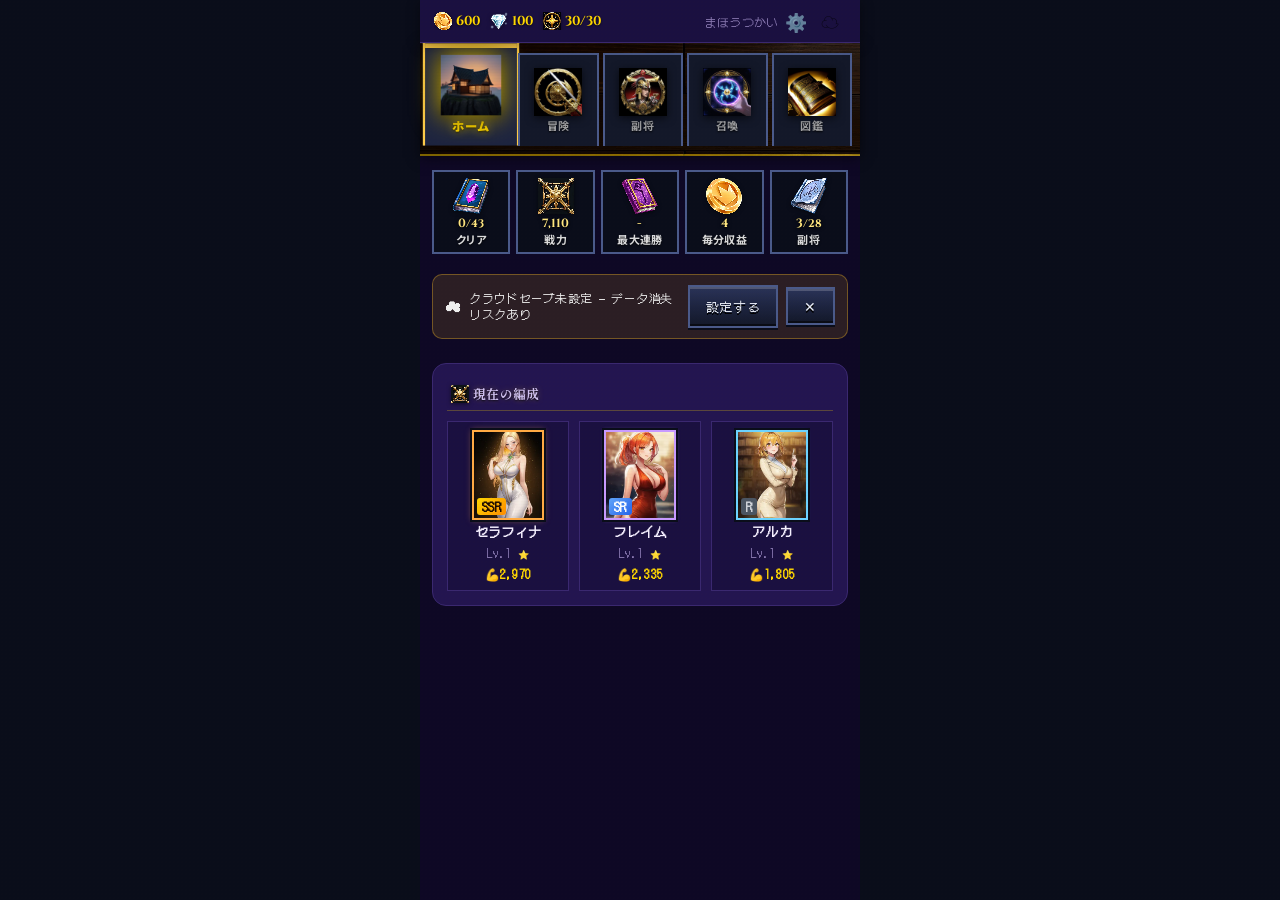
==== index.html @ b4b2a4c7 "fix(hero): 人間関係ラベルの英語表記を日本語化 + キャラ名の絵文字撤去 (v113) - relTypeLabel に childhood_friend / mysterious / pr" ====
<!DOCTYPE html>
<html lang="ja">
<head>
  <meta charset="UTF-8">
  <meta name="viewport" content="width=device-width, initial-scale=1.0">
  <title>まほうの庭 ✿ Magic Garden</title>
  <link rel="preconnect" href="https://fonts.googleapis.com">
  <link rel="preconnect" href="https://fonts.gstatic.com" crossorigin>
  <link rel="stylesheet" href="https://fonts.googleapis.com/css2?family=Cinzel+Decorative:wght@700&family=Cinzel:wght@700&family=DotGothic16&family=Klee+One:wght@600&family=Noto+Sans+JP:wght@500;700&family=Noto+Serif+JP:wght@700&family=Press+Start+2P&family=Shippori+Mincho+B1:wght@700&display=swap">
  <link rel="stylesheet" href="css/style.css?v=113">
  <link rel="stylesheet" href="css/pixel-theme.css?v=113">
  <link rel="stylesheet" href="css/pixel-sprites.css?v=113">
  <script>window.ASSET_V = '113';</script>
</head>
<body>

<!-- ═══════════════════════════════════ ローディング画面 ═══ -->
<div id="screen-loading" class="screen active">
  <div class="loading-wrap">
    <div class="loading-sprite"><img src="assets/ui-icons/idle_welcome.webp?v=80" alt="" style="width:120px;height:120px;border-radius:50%;object-fit:cover;object-position:center 25%;box-shadow:0 0 18px rgba(255,215,0,.45);border:2px solid rgba(255,215,0,.55);" onerror="this.outerHTML='<span>🌸</span>';"></div>
    <h1 class="loading-title">まほうの庭</h1>
    <p class="loading-sub">Magic Garden</p>
    <div class="loading-bar-wrap"><div class="loading-bar" id="loading-bar"></div></div>
    <p class="loading-text">読み込んでいます…</p>
  </div>
</div>

<!-- ═══════════════════════════════════ ゲーム画面 ═══════════ -->
<div id="screen-game" class="screen">

  <!-- ヘッダー -->
  <header class="game-header">
    <div class="hd-resources">
      <span class="res-coins" aria-label="コイン"><img class="ui-icon ui-icon-sm" src="assets/ui-icons/res_coin.webp?v=113" alt="" aria-hidden="true"> <span id="coins">0</span></span>
      <span class="res-crystals" aria-label="ジェム"><img class="ui-icon ui-icon-sm" src="assets/ui-icons/res_gem.webp?v=113" alt="" aria-hidden="true"> <span id="crystals">0</span></span>
      <span class="res-stamina" id="stamina-display" aria-label="スタミナ"><img class="ui-icon ui-icon-sm" src="assets/ui-icons/res_stamina.webp?v=113" alt="" aria-hidden="true"> 30/30</span>
      <span id="stamina-timer" class="stamina-timer hidden"></span>
    </div>
    <div class="hd-player">
      <span id="player-name">まほうつかい</span>
    </div>
    <div class="hd-icons">
      <button id="btn-settings" class="btn-icon" title="設定" aria-label="設定を開く">⚙️</button>
      <button id="btn-cloud-settings" class="btn-cloud-icon" title="クラウド設定" aria-label="クラウド設定">☁️</button>
    </div>
  </header>

  <!-- 設定モーダル -->
  <div id="settings-modal" class="overlay hidden" role="dialog" aria-modal="true" aria-labelledby="settings-heading">
    <div class="settings-panel">
      <h2 id="settings-heading" class="settings-title">⚙ 設定</h2>
      <div class="settings-row">
        <label class="settings-label">プレイヤー名</label>
        <button id="btn-edit-name" class="settings-edit-btn" aria-label="名前を変更">
          <span id="settings-player-name">まほうつかい</span> ✏️
        </button>
      </div>
      <div class="settings-row">
        <label class="settings-label">🔊 BGM</label>
        <button id="btn-bgm" class="settings-toggle" data-on="true" aria-label="BGM切替">ON</button>
      </div>
      <div class="settings-row">
        <label class="settings-label">スキャンライン (CRT効果)</label>
        <button id="opt-scanline" class="settings-toggle" data-on="true">ON</button>
      </div>
      <div class="settings-row">
        <label class="settings-label">バトル開始演出 (VS画面)</label>
        <button id="opt-vs-intro" class="settings-toggle" data-on="true">ON</button>
      </div>
      <div class="settings-row">
        <label class="settings-label">勝利時の紙吹雪</label>
        <button id="opt-confetti" class="settings-toggle" data-on="true">ON</button>
      </div>
      <div class="settings-row">
        <label class="settings-label">勝利後ボタンのフォーカス強調</label>
        <button id="opt-autofocus-next" class="settings-toggle" data-on="true">ON</button>
      </div>
      <div class="settings-row">
        <label class="settings-label">自動連戦 (勝利時に同ステージを再戦)</label>
        <button id="opt-auto-replay" class="settings-toggle" data-on="false">OFF</button>
      </div>
      <div class="settings-row">
        <label class="settings-label">演出を抑える (アクセシビリティ)</label>
        <button id="opt-reduced-motion" class="settings-toggle" data-on="false">OFF</button>
      </div>
      <div class="settings-actions">
        <button id="settings-close" class="btn btn-primary">閉じる</button>
      </div>
    </div>
  </div>

  <!-- タブナビ（PNG アイコン版・木目テクスチャ背景） -->
  <nav class="tab-nav tab-nav-png">
    <button class="tab-btn active" data-tab="home" aria-label="ホーム">
      <img class="tab-icon" src="assets/nav-icons/home.webp?v=113" alt="" aria-hidden="true">
      <span class="tab-label" aria-hidden="true">ホーム</span>
    </button>
    <button class="tab-btn" data-tab="adventure" aria-label="冒険">
      <img class="tab-icon" src="assets/nav-icons/adventure.webp?v=113" alt="" aria-hidden="true">
      <span class="tab-label" aria-hidden="true">冒険</span>
    </button>
    <button class="tab-btn" data-tab="generals" aria-label="副将">
      <img class="tab-icon" src="assets/nav-icons/generals.webp?v=113" alt="" aria-hidden="true">
      <span class="tab-label" aria-hidden="true">副将</span>
    </button>
    <button class="tab-btn" data-tab="gacha" aria-label="召喚">
      <img class="tab-icon" src="assets/nav-icons/gacha.webp?v=113" alt="" aria-hidden="true">
      <span class="tab-label" aria-hidden="true">召喚</span>
    </button>
    <button class="tab-btn" data-tab="zukan" aria-label="図鑑">
      <img class="tab-icon" src="assets/nav-icons/codex.webp?v=113" alt="" aria-hidden="true">
      <span class="tab-label" aria-hidden="true">図鑑</span>
    </button>
  </nav>

  <!-- タブコンテンツ -->
  <main class="tab-content">

    <!-- ══════════════ ホームタブ ══════════════ -->
    <div id="tab-home" class="tab-panel active">

      <!-- 放置報酬ポップアップ -->
      <div id="idle-reward" class="overlay hidden" role="dialog" aria-modal="true" aria-labelledby="idle-reward-heading">
        <div class="popup-card">
          <img class="popup-hero-img" src="assets/ui-icons/idle_welcome.webp?v=79" alt="おかえり" onerror="this.outerHTML='<span class=&quot;popup-icon&quot;>🌸</span>'">
          <h3 id="idle-reward-heading" class="popup-title">おかえり！</h3>
          <p id="idle-reward-text" class="popup-text">コインを集めておいたよ！</p>
          <button id="collect-btn" class="btn btn-primary">受け取る ✓</button>
        </div>
      </div>

      <!-- ダッシュボード -->
      <div id="home-dashboard" class="home-dashboard"></div>

      <!-- クラウドセーブ未設定バナー -->
      <div id="cloud-save-banner" class="cloud-save-banner hidden">
        <span class="banner-icon">☁️</span>
        <span class="banner-text">クラウドセーブ未設定 — データ消失リスクあり</span>
        <button id="cloud-banner-setup" class="btn-banner-setup">設定する</button>
        <button id="cloud-banner-dismiss" class="btn-banner-close">✕</button>
      </div>

      <!-- 現在の編成 -->
      <section class="home-section">
        <h3 class="section-label"><img class="ui-icon ui-icon-sm" src="assets/ui-icons/equip_weapon.webp?v=113" alt="" aria-hidden="true"> 現在の編成</h3>
        <div id="formation-display" class="formation-display"></div>
      </section>

      <div id="save-confirm" class="toast hidden">✓ 保存しました！</div>

    </div><!-- /tab-home -->

    <!-- ══════════════ 冒険タブ ══════════════ -->
    <div id="tab-adventure" class="tab-panel">

      <!-- バトル開始VS演出 -->
      <div id="battle-intro" class="battle-intro hidden">
        <div class="intro-flash"></div>
        <div class="intro-rays"></div>
        <div class="intro-team intro-team-left"></div>
        <div class="intro-vs">
          <div class="intro-vs-text">VS</div>
          <div class="intro-vs-sub"></div>
        </div>
        <div class="intro-team intro-team-right"></div>
        <div class="intro-warn hidden"><span class="intro-warn-icon">⚠️</span><span class="intro-warn-text">強敵出現！</span></div>
      </div>

      <!-- バトル結果オーバーレイ -->
      <div id="battle-result" class="overlay hidden" role="dialog" aria-modal="true" aria-labelledby="result-banner">
        <div id="confetti-container" class="confetti-container"></div>
        <div class="victory-rays"></div>
        <div class="defeat-vignette"></div>
        <div class="result-panel">
          <div id="result-banner" class="result-banner">勝利！</div>
          <div id="result-stats"  class="result-stats"></div>
          <div id="result-loot"   class="result-loot"></div>
          <div id="result-log"    class="result-log"></div>
          <button id="result-log-toggle" class="btn-log-toggle hidden">📜 全ログを見る ▼</button>
          <div class="result-btns">
            <button id="result-retry" class="btn btn-retry hidden"><span class="picon picon-play"></span> 再挑戦</button>
            <button id="result-next" class="btn btn-next hidden"><span class="picon picon-play"></span> 次のステージ</button>
            <button id="result-close" class="btn btn-primary">閉じる</button>
          </div>
          <!-- 自動連戦中バー (autoReplay=ON 時のみ表示) -->
          <div id="auto-replay-bar" class="auto-replay-bar hidden">
            <span id="auto-replay-counter" class="ar-counter"></span>
            <button id="auto-replay-stop-btn" class="btn-ar-stop">⏹ 停止</button>
          </div>
        </div>
      </div>

      <!-- 章タブ -->
      <div class="chapter-tabs">
        <button class="chapter-tab active" data-chapter="0">一章</button>
        <button class="chapter-tab"        data-chapter="1">二章</button>
        <button class="chapter-tab"        data-chapter="2">三章</button>
        <button class="chapter-tab"        data-chapter="3">四章</button>
        <button class="chapter-tab"        data-chapter="4">五章</button>
        <button class="chapter-tab chapter-tab--final"  data-chapter="5">六章</button>
        <button class="chapter-tab chapter-tab--daily"  data-boss="true">日課</button>
        <button class="chapter-tab chapter-tab--quest"  data-quest="true">クエスト</button>
        <button class="chapter-tab chapter-tab--tower hidden"  id="tower-tab-btn" data-tower="true">無限塔</button>
      </div>

      <!-- ステージリスト -->
      <div id="stage-list" class="stage-list"></div>

      <!-- 日課ボスセクション -->
      <div id="daily-boss-section" class="daily-boss-section hidden">
        <div class="boss-attempts-bar">
          <span id="boss-attempts-text">挑戦回数: 3回残り</span>
        </div>
        <div id="boss-cards" class="boss-cards"></div>
      </div>

      <!-- 無限塔セクション -->
      <div id="tower-section" class="tower-section hidden"></div>

      <!-- クエストセクション (v104: ホームから移動) -->
      <div id="quest-section" class="quest-section hidden">
        <section class="home-section">
          <h3 class="section-label">🏅 実績 <span id="achievement-progress"></span></h3>
          <div id="achievement-panel" class="achievement-panel"></div>
        </section>

        <section class="home-section">
          <h3 class="section-label">📋 今日の任務 <span id="daily-badge" class="daily-badge"></span></h3>
          <div id="daily-tasks" class="daily-tasks-list"></div>
        </section>

        <section class="home-section">
          <h3 class="section-label">📅 週間ミッション <span id="weekly-reset-label" class="weekly-reset-label"></span></h3>
          <div id="weekly-tasks" class="daily-tasks-list"></div>
        </section>
      </div>

    </div><!-- /tab-adventure -->

    <!-- ══════════════ 副将タブ ══════════════ -->
    <div id="tab-generals" class="tab-panel">

      <!-- 編成スロット -->
      <section class="home-section">
        <h3 class="section-label"><img class="ui-icon ui-icon-sm" src="assets/ui-icons/equip_weapon.webp?v=79" alt="⚔️"> 編成（最大3体）</h3>
        <div id="formation-editor" class="formation-editor"></div>
      </section>

      <!-- 所持副将 -->
      <section class="home-section">
        <h3 class="section-label">👥 所持副将 <span id="generals-count"></span></h3>
        <div class="generals-filter-bar" id="generals-filter-bar">
          <input id="generals-search" class="generals-search" type="search" placeholder="🔍 名前で検索">
          <div class="filter-row" id="rarity-filter-row">
            <button class="rarity-filter-btn active" data-rarity="all">全部</button>
            <button class="rarity-filter-btn" data-rarity="LR"  style="color:var(--lr)">LR</button>
            <button class="rarity-filter-btn" data-rarity="MR"  style="color:var(--mr)">MR</button>
            <button class="rarity-filter-btn" data-rarity="UR"  style="color:var(--ur)">UR</button>
            <button class="rarity-filter-btn" data-rarity="SSR" style="color:var(--ssr)">SSR</button>
            <button class="rarity-filter-btn" data-rarity="SR"  style="color:var(--sr)">SR</button>
            <button class="rarity-filter-btn" data-rarity="R">R</button>
          </div>
          <div class="filter-row" id="elem-filter-row"><!-- 属性フィルターをJSで動的生成 --></div>
          <div class="filter-row">
            <label class="filter-label">並び替え:</label>
            <select id="generals-sort" class="generals-sort-sel">
              <option value="rarity">レア度順</option>
              <option value="level">レベル高順</option>
              <option value="power">戦力高順</option>
              <option value="atk">攻撃力高順</option>
              <option value="spd">速度高順</option>
            </select>
          </div>
          <div class="filter-row">
            <button id="bulk-awaken-btn" class="bulk-awaken-btn">✨ 一括覚醒</button>
          </div>
        </div>
        <div id="generals-grid" class="generals-grid"></div>
      </section>

    </div><!-- /tab-generals -->

    <!-- ══════════════ ガチャタブ ══════════════ -->
    <div id="tab-gacha" class="tab-panel">

      <!-- バナー -->
      <div class="gacha-banner">
        <div class="banner-title">
          <img class="ui-icon ui-icon-md" src="assets/ui-icons/summon_banner_star.webp?v=80" alt="">
          副将召喚
          <img class="ui-icon ui-icon-md" src="assets/ui-icons/summon_banner_star.webp?v=80" alt="">
        </div>
        <div class="banner-rates">
          <span class="rate-ssr" style="color:var(--lr)">LR 0.6%</span>
          <span class="rate-ssr" style="color:var(--mr)">MR 1.1%</span>
          <span class="rate-ssr" style="color:var(--ur)">UR 1.7%</span>
          <span class="rate-ssr">SSR 14.6%</span>
          <span class="rate-sr">SR  31.5%</span>
          <span class="rate-r">R   50.5%</span>
        </div>
        <div class="gacha-btns">
          <button id="draw-1-btn" class="btn btn-draw1">
            1回召喚<br><small><span class="picon picon-gem"></span> 30</small>
          </button>
          <button id="draw-10-btn" class="btn btn-draw10">
            10回召喚<br><small><span class="picon picon-gem"></span> 280</small>
          </button>
        </div>
        <!-- 天井ゲージ -->
        <div class="pity-gauge">
          <div class="pity-gauge-header">
            <span class="pity-label"><span class="picon picon-target"></span> 天井ゲージ</span>
            <span id="pity-count" class="pity-count-num">残り90回</span>
          </div>
          <div class="pity-bar-wrap">
            <div id="pity-bar" class="pity-bar" style="width:0%"></div>
          </div>
          <div class="pity-footer">
            <span class="pity-hint">90回でUR以上確定</span>
            <span id="pity-drawn" class="pity-drawn">0回消化</span>
          </div>
        </div>
      </div>

      <!-- 装備倉庫 -->
      <section class="home-section">
        <h3 class="section-label">🎒 装備倉庫</h3>
        <div class="equip-filter-bar" id="equip-filter-bar">
          <button class="equip-filter-btn active" data-type="all">全部</button>
          <button class="equip-filter-btn" data-type="weapon"><img class="ui-icon ui-icon-sm" src="assets/ui-icons/equip_weapon.webp?v=79" alt="⚔️">武器</button>
          <button class="equip-filter-btn" data-type="armor"><img class="ui-icon ui-icon-sm" src="assets/ui-icons/equip_armor.webp?v=79" alt="🛡️">防具</button>
          <button class="equip-filter-btn" data-type="accessory"><img class="ui-icon ui-icon-sm" src="assets/ui-icons/equip_accessory.webp?v=79" alt="💍">装飾</button>
          <select id="equip-sort-sel" class="equip-sort-sel">
            <option value="rarity">レア度順</option>
            <option value="enhance">強化順</option>
            <option value="new">新着順</option>
          </select>
        </div>
        <div id="equip-inventory" class="equip-list"></div>
      </section>

      <!-- ショップ -->
      <section class="home-section">
        <div class="shop-header-row">
          <h3 class="section-label">🛒 装備ショップ</h3>
          <button id="shop-refresh-btn" class="btn-shop-refresh" title="ショップを更新">
            🔄 <span id="shop-refresh-label">無料更新</span>
          </button>
        </div>
        <!-- スタミナポーション（特別販売） -->
        <div id="shop-special" class="shop-special">
          <div class="shop-special-item">
            <span class="shop-special-icon"><img class="ui-icon ui-icon-md" src="assets/ui-icons/res_stamina.webp?v=79" alt="⚡"></span>
            <div class="shop-special-info">
              <div class="shop-special-name">スタミナポーション</div>
              <div class="shop-special-desc">スタミナ+10回復</div>
            </div>
            <button id="buy-stamina-btn" class="btn-shop-buy-special"><img class="ui-icon ui-icon-sm" src="assets/ui-icons/res_coin.webp?v=79" alt="🪙"> 1,000</button>
          </div>
        </div>
        <div id="shop-list" class="shop-list"></div>
      </section>

      <!-- 素材インベントリ -->
      <section class="home-section">
        <h3 class="section-label">🧪 所持素材</h3>
        <div id="materials-list" class="materials-list"></div>
      </section>

    </div><!-- /tab-gacha -->

    <!-- ══════════════ 図鑑タブ ══════════════ -->
    <div id="tab-zukan" class="tab-panel">

      <!-- キャラ図鑑 -->
      <section class="home-section">
        <h3 class="section-label">👥 副将図鑑 <span id="zukan-count"></span></h3>
        <div id="zukan-generals" class="zukan-generals"></div>
      </section>

      <!-- ステージ進捗 -->
      <section class="home-section">
        <h3 class="section-label">🗺️ 冒険進捗</h3>
        <div id="zukan-stages" class="zukan-stages"></div>
      </section>

      <!-- 装備図鑑 -->
      <section class="home-section">
        <h3 class="section-label"><img class="ui-icon ui-icon-sm" src="assets/ui-icons/equip_weapon.webp?v=79" alt="⚔️"> 装備図鑑</h3>
        <div id="zukan-equips" class="zukan-equips"></div>
      </section>

    </div><!-- /tab-zukan -->

  </main>
</div><!-- /screen-game -->

<!-- ═══ クラウドセーブモーダル ═══ -->
<div id="cloud-modal" class="overlay hidden" role="dialog" aria-modal="true" aria-label="クラウドセーブ設定">
  <div class="popup-card cloud-modal-card">

    <!-- ════ 状態A: 未接続（初回） ════ -->
    <div id="cs-setup" class="cs-panel">
      <div class="cs-hero">
        <div class="cs-hero-icon">☁️</div>
        <div class="cs-hero-title">クラウドセーブ</div>
        <div class="cs-hero-sub">データを自動保存してスマホを変えても安心！</div>
      </div>
      <button id="cs-autostart-btn" class="btn btn-primary cs-big-btn">
        ✨ ワンタップで自動セーブを始める
      </button>
      <p class="cs-note">※ 設定不要。ボタン1つで完了します。</p>

      <!-- 上級者向け（折りたたみ） -->
      <div class="cs-advanced-wrap">
        <button id="cs-advanced-toggle" class="cs-alt-link">▸ 自分のFirebase/GASを使う（上級者向け）</button>
        <div id="cs-advanced-form" class="hidden" style="margin-top:10px">
          <p class="cs-adv-note">Firebase設定コード（JSON）を貼り付け</p>
          <textarea id="firebase-config-json" class="cloud-input cloud-textarea"
                    placeholder='{"apiKey":"AIza...","databaseURL":"https://xxx.firebaseio.com","projectId":"xxx"}'
                    rows="3"></textarea>
          <button id="firebase-config-apply" class="btn btn-outline" style="margin-top:8px;width:100%">🔥 Firebase で接続</button>
          <div style="margin-top:10px">
            <label class="cloud-label">または GAS エンドポイント URL</label>
            <input id="cloud-endpoint" class="cloud-input" type="url"
                   placeholder="https://script.google.com/macros/s/.../exec">
            <label class="cloud-label" style="margin-top:6px">プレイヤーID</label>
            <input id="cloud-playerid" class="cloud-input" type="text" placeholder="player1" maxlength="32">
            <button id="cloud-save-btn" class="btn btn-outline" style="margin-top:8px;width:100%">⚙️ GAS設定を保存</button>
          </div>
        </div>
      </div>
    </div>

    <!-- ════ 状態B: 自動セーブ接続済み ════ -->
    <div id="cs-connected" class="cs-panel hidden">
      <div class="cs-status-badge cs-status-ok">✅ 自動セーブ有効</div>

      <div class="cs-code-box">
        <div class="cs-code-label">📋 引き継ぎコード（メモしておくと別端末でも復元できます）</div>
        <div class="cs-code-display" id="cs-player-code">----</div>
        <button id="cs-copy-code" class="btn-copy-code">コピー 📋</button>
      </div>

      <!-- 現在の設定からプル（コード入力不要） -->
      <button id="cloud-pull-btn" class="btn btn-outline" style="width:100%;margin-bottom:8px">
        ☁️ クラウドから今すぐ読込
      </button>

      <div class="cs-restore-wrap">
        <button id="cs-restore-toggle" class="cs-alt-link">▸ 別の端末のデータを読み込む</button>
        <div id="cs-restore-form" class="hidden" style="margin-top:8px">
          <input id="cs-restore-input" class="cloud-input" type="text"
                 placeholder="引き継ぎコードを入力（例: abc123de）" maxlength="48">
          <button id="cs-restore-btn" class="btn btn-outline" style="margin-top:8px;width:100%">
            📥 このコードで読み込む
          </button>
        </div>
      </div>
    </div>

    <!-- 共通ステータス -->
    <div id="cloud-status" class="cloud-status"></div>

    <button id="cloud-close-btn" class="btn btn-secondary cs-close-btn">閉じる</button>
  </div>
</div>

<!-- ══ 全タブ共通オーバーレイ群 (iOS overflow バグ回避のため tab-content の外に配置) ══ -->

<!-- 副将詳細オーバーレイ -->
<div id="general-detail" class="detail-overlay hidden" role="dialog" aria-modal="true" aria-label="副将詳細">
  <div class="detail-panel">
    <button id="detail-back-home" class="detail-back-home" title="ホームに戻る" aria-label="ホームに戻る">
      <span class="picon picon-home"></span> ホーム
    </button>
    <button id="detail-close" class="detail-close" aria-label="閉じる">✕</button>
    <div id="detail-body" class="detail-body"></div>
  </div>
</div>

<!-- キャライラスト全画面表示 (Lightbox) -->
<div id="char-lightbox" class="char-lightbox hidden" role="dialog" aria-modal="true" aria-label="キャラクターイラスト拡大表示">
  <button id="char-lightbox-close" class="char-lightbox-close" title="閉じる" aria-label="閉じる">✕</button>
  <img id="char-lightbox-img" class="char-lightbox-img" alt="">
  <div id="char-lightbox-name" class="char-lightbox-name"></div>
</div>

<!-- ガチャ結果オーバーレイ -->
<div id="gacha-result" class="overlay hidden" role="dialog" aria-modal="true" aria-labelledby="gacha-result-heading">
  <div class="gacha-result-panel">
    <h3 id="gacha-result-heading" class="gacha-result-title">✨ 召喚結果！</h3>
    <div id="gacha-result-cards" class="gacha-result-grid"></div>
    <button id="gacha-result-close" class="btn btn-primary">閉じる</button>
  </div>
</div>

<!-- 装備ピッカーオーバーレイ（全タブ共通） -->
<div id="equip-picker" class="detail-overlay hidden" role="dialog" aria-modal="true" aria-labelledby="equip-picker-title">
  <div class="detail-panel equip-picker-panel">
    <button id="equip-picker-close" class="detail-close" aria-label="閉じる">✕</button>
    <h3 id="equip-picker-title" class="equip-picker-title">装備を選ぶ</h3>
    <div id="equip-picker-list" class="equip-picker-list"></div>
  </div>
</div>

<!-- JS 読み込み順序は依存関係を考慮 -->
<script src="js/generals_data.js?v=67"></script>
<script src="js/stages_data.js?v=66"></script>
<script src="js/battle_engine.js?v=113"></script>
<script src="js/bgm.js?v=113"></script>
<script src="js/firebase_auth.js?v=113"></script>
<script src="js/storage.js?v=113"></script>
<script src="js/idle.js?v=113"></script>
<script src="js/image_loader.js?v=113"></script>
<script src="js/game.js?v=113"></script>
<script src="js/main.js?v=113"></script>
<script>
  // Service Worker 登録（v94 〜）
  if ('serviceWorker' in navigator) {
    window.addEventListener('load', () => {
      navigator.serviceWorker.register('./sw.js').catch(() => {});
    });
  }
</script>

</body>
</html>
---- css/style.css ----
/* =========================================================================
   まほうの庭 ✿ Magic Garden — style.css  v0.2
   テーマ: ナイトファンタジー × かわいい
   ========================================================================= */

/* ─── リセット・変数 ─────────────────────────────────────────────────────── */

*, *::before, *::after { box-sizing: border-box; margin: 0; padding: 0; }

:root {
  /* ベース */
  --bg:          #0e0825;
  --surface:     #1a1040;
  --card:        #231550;
  --card-hover:  #2d1d65;
  --border:      #3a2870;
  --border-lt:   #4e3a8a;

  /* テキスト (読みやすさ改善: コントラスト引き上げ) */
  --text:        #f5f0ff;
  --text-mid:    #cfc0f0;
  --text-dim:    #8878b0;

  /* アクセント */
  --primary:     #a78bfa;
  --primary-dk:  #7c3aed;
  --primary-lt:  #2d1b5e;

  --gold:        #ffd700;
  --gold-dim:    #c8a000;
  --green:       #34d399;
  --red:         #f87171;
  --blue:        #60a5fa;
  --cyan:        #22d3ee;

  /* レアリティ */
  --lr:  #ff00cc;
  --mr:  #cc00ff;
  --ur:  #ff6600;
  --ssr: #ffd700;
  --sr:  #60a5fa;
  --r:   #6b7280;

  /* レイアウト */
  --radius:    14px;
  --radius-sm:  8px;
  --radius-xs:  5px;
  --shadow:    0 4px 20px rgba(0,0,0,0.5);
  --shadow-lg: 0 8px 40px rgba(0,0,0,0.7);
  --max-w:     440px;
}

.hidden { display: none !important; }

/* ━━━ プレミアムタイポグラフィ（v81） ━━━━━━━━━━━━━━━━━━━━━━━━━━━━━━━ */
:root {
  /* 本文用：エレガント明朝（読みやすく高級感） */
  --font-body: 'Shippori Mincho B1', 'Noto Serif JP', 'Hiragino Mincho ProN',
               'Yu Mincho', '游明朝', serif;
  /* タイトル用：装飾的な英語+日本語ミックス */
  --font-title: 'Cinzel Decorative', 'Shippori Mincho B1', 'Noto Serif JP',
                'Hiragino Mincho ProN', serif;
  /* 数値用：表組み等幅・タビュラー */
  --font-num: 'Cinzel', 'Shippori Mincho B1', 'Noto Serif JP', serif;
  /* UI用：クリーンサンセリフ（メニュー・ボタン） */
  --font-ui: 'Noto Sans JP', 'Hiragino Sans', 'Yu Gothic', sans-serif;
  /* 手書き調（フレーバー・引用） */
  --font-flavor: 'Klee One', 'Shippori Mincho B1', 'Noto Serif JP', serif;
}

html, body {
  /* v103: 横スクロール抑止（モバイルで内容がはみ出るのを防ぐ） */
  overflow-x: hidden;
  max-width: 100vw;
}
body {
  font-family: var(--font-body);
  font-weight: 500;
  background: var(--bg);
  color: var(--text);
  min-height: 100vh;
  display: flex;
  justify-content: center;
  -webkit-tap-highlight-color: transparent;
  overscroll-behavior: none;
  letter-spacing: .02em;
  font-feature-settings: "palt" 1;  /* プロポーショナル（日本語空き調整） */
}

/* タイトル類は装飾的フォント */
h1, h2, .loading-title, .popup-title, .banner-title, .gacha-result-title,
.section-label, .detail-name, .hero-name {
  font-family: var(--font-title);
  font-weight: 700;
  letter-spacing: .03em;
}

/* 数値（コイン・戦力・Lv等）は等幅で揃える */
.dash-val, .res-coins, .res-crystals, .res-stamina, .qs-val, .hpb-value,
.hero-lv strong, .stat-bar-val, .card-power, .card-lv, .equip-stats,
.shop-price, .ach-progress {
  font-family: var(--font-num);
  font-weight: 700;
  font-variant-numeric: tabular-nums;
  letter-spacing: 0;
}

/* ボタン・タブはクリーンUI */
button, .btn, .tab-label, .tab-btn {
  font-family: var(--font-ui);
  font-weight: 700;
}

/* キャラ説明・lore はフレーバー */
.detail-desc, .hero-desc, .lore-text, .lore-quote, .hero-title-tag {
  font-family: var(--font-flavor);
  font-weight: 600;
  line-height: 1.7;
}

/* ━━━ 10億ドルゲーム風 プレミアム表現 ━━━━━━━━━━━━━━━━━━━━━━━━━━━━━ */

/* タイトルクラス：ゴールドグラデ + 強グロー + 大きめ */
.loading-title {
  font-size: 36px;
  background: linear-gradient(180deg, #fff7c0 0%, #ffd700 50%, #d4a017 100%);
  -webkit-background-clip: text;
  background-clip: text;
  -webkit-text-fill-color: transparent;
  filter: drop-shadow(0 2px 4px rgba(0,0,0,.7))
          drop-shadow(0 0 14px rgba(255,215,0,.5));
  letter-spacing: .08em;
  margin-bottom: 4px;
}
.loading-sub {
  font-family: var(--font-title);
  font-size: 14px;
  color: rgba(255,215,0,.8);
  letter-spacing: .25em;
  text-transform: uppercase;
}

/* セクションラベル：金縁 + 装飾 */
.section-label {
  position: relative;
  font-size: 17px;
  color: #ffe5a0;
  text-shadow: 0 1px 2px rgba(0,0,0,.7), 0 0 6px rgba(255,215,0,.25);
  padding: 6px 12px 6px 4px;
  border-bottom: 1px solid rgba(255,215,0,.25);
  letter-spacing: .05em;
}

/* バナータイトル */
.banner-title {
  font-size: 22px;
  background: linear-gradient(180deg, #fff5b3 0%, #ffd700 50%, #b8860b 100%);
  -webkit-background-clip: text;
  background-clip: text;
  -webkit-text-fill-color: transparent;
  filter: drop-shadow(0 2px 3px rgba(0,0,0,.8))
          drop-shadow(0 0 10px rgba(255,215,0,.4));
  letter-spacing: .1em;
}

/* v111: 数値は読みやすい明るい金色のソリッドに（グラデ + 透明テキストで暗くなる問題を解消） */
.dash-val {
  font-size: 12px;
  font-weight: bold;
  color: #ffe680;
  text-shadow: 0 1px 2px rgba(0,0,0,.85), 0 0 4px rgba(0,0,0,.6);
  letter-spacing: 0;
}
.dash-lbl {
  color: rgba(255,255,255,.85);
  font-family: var(--font-ui);
  font-size: 11px;
  letter-spacing: .04em;
  font-weight: bold;
  text-shadow: 0 1px 2px rgba(0,0,0,.85);
}

/* リソース表示（コイン/ジェム/スタミナ）v101: 枠を撤去して数字を読みやすく */
.hd-resources span {
  font-size: 14px;
  display: inline-flex;
  align-items: center;
  gap: 5px;
  padding: 0;
  background: transparent;
  border: none;
  border-radius: 0;
  box-shadow: none;
}
.hd-resources span span {
  font-family: var(--font-num);
  font-weight: 700;
  color: #ffd700;
  text-shadow: 0 1px 2px rgba(0,0,0,.7);
}

/* キャラ詳細の名前 */
.hero-name, .detail-name {
  background: linear-gradient(180deg, #fff7d0 0%, #ffd700 60%, #d4a017 100%);
  -webkit-background-clip: text;
  background-clip: text;
  -webkit-text-fill-color: transparent;
  filter: drop-shadow(0 2px 4px rgba(0,0,0,.85));
}

/* ボタンの仕上げ */
.btn, button:not(.tab-btn):not(.elem-filter-btn):not(.rarity-filter-btn):not(.dash-chip):not(.equip-filter-btn) {
  letter-spacing: .04em;
}

/* ════ 図鑑 thumb 装飾 ════ */
.zukan-portrait {
  position: relative;
  overflow: hidden;
  border-radius: 8px;
}
.zukan-thumb {
  width: 100%;
  height: 100%;
  object-fit: cover;
  object-position: center 22%;
  display: block;
  transition: transform .25s;
}
.zukan-thumb.zukan-locked-img {
  filter: grayscale(1) brightness(.35) contrast(.8);
}
.zukan-lock-overlay {
  position: absolute;
  inset: 0;
  display: flex; align-items: center; justify-content: center;
  font-family: var(--font-title);
  font-size: 22px; font-weight: 900;
  color: rgba(255,215,0,.55);
  text-shadow: 0 2px 6px rgba(0,0,0,.95);
  pointer-events: none;
  letter-spacing: .1em;
}
.zukan-card:hover .zukan-thumb { transform: scale(1.06); }

/* ボディ全体に控えめなノイズテクスチャ風 */
body::after {
  content: '';
  position: fixed;
  inset: 0;
  background-image: radial-gradient(rgba(255,215,0,.012) 1px, transparent 1px);
  background-size: 4px 4px;
  pointer-events: none;
  z-index: 999;
  mix-blend-mode: overlay;
}
/* 低スペック・モバイルでは合成コスト削減のため全画面オーバーレイを無効化 */
@media (max-width: 480px), (prefers-reduced-motion: reduce) {
  body::after { display: none; }
}

/* スクロールバーを金色化 */
::-webkit-scrollbar { width: 6px; height: 6px; }
::-webkit-scrollbar-track { background: rgba(0,0,0,.3); }
::-webkit-scrollbar-thumb {
  background: linear-gradient(180deg, #ffd700, #b8860b);
  border-radius: 99px;
}
::-webkit-scrollbar-thumb:hover {
  background: linear-gradient(180deg, #ffe55c, #ffd700);
}

/* ─── 画面共通 ──────────────────────────────────────────────────────────── */

.screen {
  display: none;
  width: 100%;
  max-width: var(--max-w);
  min-height: 100vh;
  flex-direction: column;
  position: relative;
}
.screen.active { display: flex; }

/* ─── ローディング ──────────────────────────────────────────────────────── */

#screen-loading {
  background: radial-gradient(ellipse at 50% 30%, #2d1b69 0%, #0e0825 70%);
  justify-content: center;
  align-items: center;
  text-align: center;
}
.loading-wrap {
  display: flex; flex-direction: column; align-items: center; gap: 18px; padding: 40px;
}
.loading-sprite {
  font-size: 80px;
  animation: float 2s ease-in-out infinite;
  filter: drop-shadow(0 0 24px rgba(167,139,250,.8));
}
.loading-title {
  font-size: 40px; font-weight: bold; color: #fff;
  text-shadow: 0 0 30px rgba(167,139,250,.9);
  letter-spacing: .1em;
}
.loading-sub   { font-size: 13px; color: #c4b5fd; letter-spacing: .25em; }
.loading-bar-wrap {
  width: 220px; height: 8px;
  background: rgba(255,255,255,.1); border-radius: 999px; overflow: hidden;
}
.loading-bar {
  height: 100%; width: 0%;
  background: linear-gradient(90deg, #a78bfa, #f9a8d4, #a78bfa);
  background-size: 200%; border-radius: 999px;
  transition: width .12s linear;
  animation: shimmer 2s linear infinite;
}
.loading-text { font-size: 12px; color: #a78bfa; letter-spacing: .1em; }

/* ─── ゲーム画面レイアウト ──────────────────────────────────────────────── */

#screen-game { background: var(--bg); }

/* ヘッダー */
.game-header {
  display: flex; justify-content: space-between; align-items: center;
  padding: 10px 14px;
  background: var(--surface);
  border-bottom: 1px solid var(--border);
  box-shadow: 0 2px 12px rgba(0,0,0,.4);
  position: sticky; top: 0; z-index: 10;
  flex-shrink: 0;
}
.hd-resources { display: flex; gap: 10px; align-items: center; }
.res-coins    { font-size: 16px; font-weight: bold; color: var(--gold); }
.res-crystals { font-size: 16px; font-weight: bold; color: var(--blue); }
.res-coins span, .res-crystals span { font-variant-numeric: tabular-nums; }
.hd-player    { font-size: 12px; color: var(--text-dim); }

/* スタミナ表示（v95: コイン/ジェムと同じ横並びにサイズ統一） */
.res-stamina {
  display: inline-flex; flex-direction: row; align-items: center;
  gap: 4px; cursor: default;
}
.st-label {
  font-size: 12px; font-weight: bold; color: var(--blue); white-space: nowrap;
}
.stamina-low .st-label { color: var(--red); animation: pulse-stamina 1.2s infinite; }
@keyframes pulse-stamina { 0%,100%{opacity:1} 50%{opacity:.5} }
.st-bar-wrap {
  width: 52px; height: 3px; background: rgba(255,255,255,.1);
  border-radius: 2px; overflow: hidden;
}
.st-bar-fill {
  height: 100%; border-radius: 2px;
  background: linear-gradient(90deg, #3b82f6, #60a5fa);
  transition: width .4s ease;
}
.stamina-low .st-bar-fill { background: linear-gradient(90deg, #ef4444, #f87171); }

/* タブナビ（PNG アイコン版・木目テクスチャ背景） */
.tab-nav {
  display: flex; gap: 2px; padding: 6px 8px;
  background: var(--surface); border-bottom: 1px solid var(--border);
  flex-shrink: 0;
}
.tab-btn {
  flex: 1; padding: 7px 4px; border: none; border-radius: var(--radius-sm);
  background: transparent; color: var(--text-dim);
  font-size: 13px; font-family: inherit; font-weight: 500;
  cursor: pointer; transition: background .15s, color .15s; line-height: 1.4;
  text-align: center;
}
.tab-btn.active {
  background: var(--primary-lt); color: var(--primary); font-weight: bold;
}
.tab-btn:not(.active):hover { background: rgba(167,139,250,.1); }

/* ═══ PNG アイコンタブ（参考ゲーム風・木目+金縁+アクティブ拡大） ═══════════ */
.tab-nav-png {
  position: relative;
  background-image: url('../assets/nav-icons/wood_texture.webp?v=75');
  background-size: cover;
  background-position: center;
  padding: 8px 6px 10px;
  gap: 4px;
  border-bottom: 2px solid rgba(255,215,0,.45);
  box-shadow: 0 2px 12px rgba(0,0,0,.5), inset 0 1px 0 rgba(255,255,255,.08);
  isolation: isolate;
}
.tab-nav-png::before {
  /* 全体に半透明黒オーバーレイで読みやすく */
  content: '';
  position: absolute;
  inset: 0;
  background: linear-gradient(180deg, rgba(0,0,0,.35) 0%, rgba(0,0,0,.55) 100%);
  pointer-events: none;
  z-index: 0;
}
.tab-nav-png .tab-btn {
  position: relative; z-index: 1;
  display: flex; flex-direction: column; align-items: center; justify-content: center;
  gap: 2px;
  padding: 4px 2px 6px;
  background: transparent;
  border-radius: 10px;
  transition: transform .2s cubic-bezier(.4, 0, .2, 1), filter .2s;
}
.tab-nav-png .tab-icon {
  /* v98: つぶれ対策 — サイズ拡大 + 補正フィルター解除 + シャープレンダリング */
  width: 48px; height: 48px;
  object-fit: contain;
  image-rendering: -webkit-optimize-contrast;
  filter: drop-shadow(0 2px 4px rgba(0,0,0,.6));
  transition: all .25s cubic-bezier(.4, 0, .2, 1);
}
.tab-nav-png .tab-label {
  font-size: 11px; font-weight: bold;
  color: rgba(255,255,255,.6);
  text-shadow: 0 1px 2px rgba(0,0,0,.9);
  letter-spacing: .04em;
  transition: color .2s;
}
.tab-nav-png .tab-btn.active {
  background: transparent;
  transform: translateY(-4px) scale(1.12);
}
.tab-nav-png .tab-btn.active .tab-icon {
  filter: drop-shadow(0 0 12px rgba(255,215,0,.85))
          drop-shadow(0 2px 4px rgba(0,0,0,.7));
  width: 54px; height: 54px;
}
.tab-nav-png .tab-btn.active .tab-label {
  color: #ffd700;
  text-shadow: 0 0 8px rgba(255,215,0,.6), 0 1px 2px rgba(0,0,0,.95);
  font-weight: 900;
}
.tab-nav-png .tab-btn:not(.active):hover {
  background: rgba(255,255,255,.08);
}
.tab-nav-png .tab-btn:not(.active):hover .tab-icon {
  filter: drop-shadow(0 2px 4px rgba(0,0,0,.6));
}

@media (max-width: 360px) {
  .tab-nav-png .tab-icon { width: 40px; height: 40px; }
  .tab-nav-png .tab-btn.active .tab-icon { width: 46px; height: 46px; }
  .tab-nav-png .tab-label { font-size: 10px; }
}

/* ═══ UI アイコン共通クラス（material/achievement/task/equip/stat 兼用） ═══ */
.ui-icon {
  display: inline-block;
  vertical-align: middle;
  object-fit: contain;
  filter: drop-shadow(0 1px 2px rgba(0,0,0,.5));
}
.ui-icon-sm { width: 18px; height: 18px; }
.ui-icon-md { width: 28px; height: 28px; }
.ui-icon-lg { width: 44px; height: 44px; }
.ui-icon-xl { width: 64px; height: 64px; }

/* レアリティ別の発光（オプション） */
.ui-icon.rarity-LR  { filter: drop-shadow(0 0 6px rgba(255,0,200,.7)) drop-shadow(0 0 10px rgba(255,215,0,.4)); }
.ui-icon.rarity-MR  { filter: drop-shadow(0 0 6px rgba(204,0,255,.6)); }
.ui-icon.rarity-UR  { filter: drop-shadow(0 0 6px rgba(255,102,0,.6)); }
.ui-icon.rarity-SSR { filter: drop-shadow(0 0 5px rgba(255,215,0,.55)); }
.ui-icon.rarity-SR  { filter: drop-shadow(0 0 4px rgba(96,165,250,.45)); }

/* タブコンテンツ */
.tab-content { flex: 1; overflow-y: auto; overflow-x: hidden; }
.tab-panel   { display: none; flex-direction: column; gap: 12px; padding: 14px 12px 28px; }
.tab-panel.active { display: flex; }
.tab-content::-webkit-scrollbar { width: 3px; }
.tab-content::-webkit-scrollbar-thumb { background: var(--border); border-radius: 99px; }

/* ─── オーバーレイ共通 ───────────────────────────────────────────────────── */

.overlay {
  position: fixed; inset: 0;
  background: rgba(0,0,0,.65);
  display: flex; justify-content: center; align-items: center;
  z-index: 100; backdrop-filter: blur(6px);
}
.overlay.hidden { display: none; }

/* ─── ボタン ────────────────────────────────────────────────────────────── */

.btn {
  border: none; border-radius: var(--radius-sm);
  font-family: inherit; cursor: pointer; font-weight: bold;
  padding: 12px 18px; transition: opacity .15s, transform .1s;
  font-size: 14px; line-height: 1.2;
}
.btn:disabled { opacity: .35; cursor: not-allowed; }
.btn:not(:disabled):active { transform: scale(.95); }

.btn-primary     { background: var(--primary); color: #fff; }
.btn-primary:not(:disabled):hover { background: var(--primary-dk); }
.btn-save        { background: var(--primary-lt); color: var(--primary); border: 1.5px solid var(--border-lt); width: 100%; }
.btn-levelup     { background: linear-gradient(135deg,#10b981,#059669); color: #fff; flex: 1; }
.btn-add         { background: linear-gradient(135deg,#a78bfa,#7c3aed); color: #fff; flex: 1; }
.btn-remove      { background: var(--card); color: var(--text-mid); border: 1px solid var(--border); flex: 1; }
.btn-draw1       { background: linear-gradient(135deg,#60a5fa,#2563eb); color: #fff; flex: 1; }
.btn-draw10      { background: linear-gradient(135deg,#ffd700,#f59e0b); color: #1a0a00; flex: 1; }
.btn-battle      {
  background: linear-gradient(135deg,#ef4444,#dc2626); color: #fff;
  border: none; border-radius: 8px; padding: 8px 14px;
  font-size: 13px; font-weight: bold; font-family: inherit; cursor: pointer;
  transition: opacity .15s; flex-shrink: 0;
}
.btn-battle:disabled { opacity: .3; cursor: default; background: var(--card); color: var(--text-dim); }

/* ─── セクション共通 ────────────────────────────────────────────────────── */

.home-section {
  background: var(--card); border-radius: var(--radius); padding: 14px;
  border: 1px solid var(--border);
}
.section-label {
  font-size: 13px; font-weight: bold; color: var(--text-mid);
  margin-bottom: 10px; letter-spacing: .05em;
}
.toast {
  background: var(--green); color: #fff; text-align: center;
  padding: 10px; border-radius: var(--radius-sm);
  font-size: 14px; font-weight: bold; animation: fadeIn .2s ease;
}
.toast.hidden { display: none; }

/* ─── ポートレイト ──────────────────────────────────────────────────────── */

.portrait {
  border-radius: var(--radius-sm); overflow: hidden;
  display: flex; justify-content: center; align-items: center;
  position: relative; flex-shrink: 0;
}
.portrait-md { width: 72px; height: 90px; border: 2px solid var(--border-lt); }
.portrait-lg { width: 96px; height: 120px; border: 2px solid var(--border-lt); }

.portrait img {
  position: absolute; inset: 0; width: 100%; height: 100%;
  object-fit: cover; opacity: 0; transition: opacity .3s;
}
.portrait img.loaded { opacity: 1; }
.portrait:has(img.loaded) .portrait-emoji { opacity: 0; }

.portrait-emoji { font-size: 40px; line-height: 1; z-index: 1; }
.portrait-lg .portrait-emoji { font-size: 56px; }

.rarity-badge {
  position: absolute; bottom: 3px; left: 3px;
  font-size: 13px; font-weight: bold; padding: 2px 5px;
  border-radius: 3px; line-height: 1; z-index: 2;
}
.badge-LR  { background: linear-gradient(135deg,#ff00cc,#ffd700,#00ccff,#ff69b4); color: #000; font-weight: 900; animation: lrBadgeShine 2s linear infinite; background-size: 200% auto; }
.badge-MR  { background: linear-gradient(135deg,#6600cc,#cc00ff,#9900bb); color: #fff; }
.badge-UR  { background: linear-gradient(135deg,#cc2200,#ff6600,#ff8800); color: #fff; }
.badge-SSR { background: linear-gradient(135deg,#ffd700,#ff8c00); color: #1a0a00; }
.badge-SR  { background: linear-gradient(135deg,#60a5fa,#2563eb); color: #fff; }
.badge-R   { background: #4b5563; color: #d1d5db; }

@keyframes lrBadgeShine {
  0%   { background-position: 0% center; }
  100% { background-position: 200% center; }
}

/* ═══ レアリティ枠演出 共通アニメーション ══════════════════════════════════ */
@keyframes lrRainbow {
  0%   { box-shadow: 0 0 0 2px #ff00cc, 0 0 14px #ff00cc99, 0 0 32px #ffd70033; }
  20%  { box-shadow: 0 0 0 2px #ff6600, 0 0 14px #ff660099, 0 0 32px #ff00cc33; }
  40%  { box-shadow: 0 0 0 2px #ffd700, 0 0 14px #ffd70099, 0 0 32px #00ccff33; }
  60%  { box-shadow: 0 0 0 2px #00ccff, 0 0 14px #00ccff99, 0 0 32px #ffd70033; }
  80%  { box-shadow: 0 0 0 2px #cc00ff, 0 0 14px #cc00ff99, 0 0 32px #00ccff33; }
  100% { box-shadow: 0 0 0 2px #ff00cc, 0 0 14px #ff00cc99, 0 0 32px #ffd70033; }
}
@keyframes mrPulse {
  0%,100% { box-shadow: 0 0 0 2px #cc00ff, 0 0 12px #cc00ff88, 0 0 26px #6600cc33; }
  50%     { box-shadow: 0 0 0 2px #ee44ff, 0 0 20px #cc00ffcc, 0 0 40px #6600cc55; }
}
@keyframes urFlame {
  0%,100% { box-shadow: 0 0 0 2px #ff6600, 0 0 12px #ff660077, 0 0 24px #cc220022; }
  50%     { box-shadow: 0 0 0 2px #ff9900, 0 0 20px #ff9900aa, 0 0 38px #ff440044; }
}
@keyframes ssrGold {
  0%,100% { box-shadow: 0 0 0 2px #ffd700, 0 0 10px #ffd70066, 0 0 20px #ff8c0022; }
  50%     { box-shadow: 0 0 0 2px #ffe55c, 0 0 18px #ffd700aa, 0 0 32px #ff8c0044; }
}
@keyframes srBlue {
  0%,100% { box-shadow: 0 0 0 2px #60a5fa, 0 0  8px #60a5fa55; }
  50%     { box-shadow: 0 0 0 2px #93c5fd, 0 0 14px #60a5fa88; }
}

/* ポートレート（詳細・編成スロット） */
.rarity-LR  .portrait { border-color: transparent; animation: lrRainbow  2s linear infinite; }
.rarity-MR  .portrait { border-color: transparent; animation: mrPulse    2s ease-in-out infinite; }
.rarity-UR  .portrait { border-color: transparent; animation: urFlame    2.5s ease-in-out infinite; }
.rarity-SSR .portrait { border-color: transparent; animation: ssrGold    2.5s ease-in-out infinite; }
.rarity-SR  .portrait { border-color: transparent; animation: srBlue     3s ease-in-out infinite; }
.rarity-R   .portrait { border-color: var(--r); box-shadow: 0 0 0 1px #6b728044; }

/* ─── ホームタブ ────────────────────────────────────────────────────────── */

/* 放置報酬ポップアップ */
.popup-card {
  background: var(--card); border-radius: var(--radius);
  border: 1px solid var(--border-lt);
  padding: 28px 22px; text-align: center; max-width: 290px; width: 90%;
  box-shadow: var(--shadow-lg); animation: popIn .3s cubic-bezier(.34,1.56,.64,1);
}
.popup-icon  { font-size: 56px; display: block; margin-bottom: 10px; animation: float 2s ease-in-out infinite; }
.popup-hero-img {
  display: block;
  width: 140px;
  height: 140px;
  object-fit: cover;
  object-position: center 25%;
  border-radius: 50%;
  margin: 0 auto 14px;
  border: 3px solid rgba(255,215,0,.6);
  box-shadow: 0 0 20px rgba(255,215,0,.4), 0 4px 12px rgba(0,0,0,.5);
  animation: float 3s ease-in-out infinite;
}
.popup-title { font-size: 22px; font-weight: bold; margin-bottom: 8px; color: var(--primary); }
.popup-text  { font-size: 14px; color: var(--text-mid); margin-bottom: 18px; line-height: 1.7; }
.popup-card  { max-width: 320px; overflow: hidden; }

/* 編成表示 */
.formation-display {
  display: flex; gap: 10px; justify-content: center;
}
.formation-slot {
  flex: 1; display: flex; flex-direction: column; align-items: center; gap: 4px;
  background: var(--surface); border-radius: var(--radius-sm); padding: 8px 4px;
  border: 1px solid var(--border); cursor: default;
  min-width: 0;
}
.slot-empty  { font-size: 22px; color: var(--text-dim); text-align: center; padding: 20px 0; }
.slot-name   { font-size: 13px; font-weight: bold; color: var(--text); text-align: center; line-height: 1.2; }
.slot-lv     { font-size: 12px; color: var(--text-dim); }
.slot-power  { font-size: 12px; color: var(--gold); font-weight: bold; }

/* 編成ボーナスバー */
.formation-bonus-bar {
  display: flex; flex-wrap: wrap; gap: 5px; margin-top: 8px;
  padding: 6px 8px; background: rgba(139,92,246,.08);
  border-radius: var(--radius-sm); border: 1px dashed rgba(139,92,246,.3);
}
.fm-bonus {
  font-size: 12px; color: var(--primary); font-weight: 500;
  background: rgba(139,92,246,.12); padding: 2px 8px;
  border-radius: 10px; border: 1px solid rgba(139,92,246,.2);
}

/* 日課タスク */
.daily-tasks-list { display: flex; flex-direction: column; gap: 6px; }
.daily-task {
  display: flex; align-items: center; gap: 10px;
  background: var(--surface); border-radius: var(--radius-sm);
  padding: 10px 12px; border: 1px solid var(--border);
  transition: border-color .2s;
}
.daily-task.done { opacity: .55; }
.task-icon  { font-size: 18px; flex-shrink: 0; }
.task-info  { flex: 1; min-width: 0; }
.task-label { font-size: 13px; font-weight: 500; }
.task-count { font-size: 13px; color: var(--text-mid); margin-left: 6px; }
.task-progress-wrap { height: 4px; background: var(--border); border-radius: 99px; margin-top: 4px; overflow: hidden; }
.task-progress-bar  { height: 100%; background: var(--primary); border-radius: 99px; transition: width .4s; }
.task-reward        { font-size: 12px; font-weight: bold; color: var(--gold); white-space: nowrap; flex-shrink: 0; }
.task-reward.done   { color: var(--green); }

/* ─── 冒険タブ ──────────────────────────────────────────────────────────── */

/* 紙吹雪コンテナ */
.confetti-container {
  position: absolute; top: 0; left: 0; width: 100%; height: 100%;
  pointer-events: none; overflow: hidden; z-index: 0;
}
.confetti-piece {
  position: absolute; top: -10px; border-radius: 2px;
  animation: confettiFall linear forwards;
}
@keyframes confettiFall {
  0%   { transform: translateY(0) rotate(0deg); opacity: 1; }
  80%  { opacity: 1; }
  100% { transform: translateY(110vh) rotate(720deg); opacity: 0; }
}

/* バトル結果 */
.result-panel {
  background: var(--card); border-radius: var(--radius);
  border: 1px solid var(--border-lt);
  padding: 20px; max-width: 360px; width: 94%;
  max-height: 80vh; overflow-y: auto;
  background-size: cover; background-position: center;
  animation: popIn .3s cubic-bezier(.34,1.56,.64,1);
}
.result-banner {
  text-align: center; font-size: 28px; font-weight: bold;
  padding: 16px; border-radius: var(--radius-sm); margin-bottom: 12px;
}
.result-banner.win  { background: linear-gradient(135deg,#ffd700,#ff8c00); color: #1a0a00;
  animation: battleBounceIn 0.5s cubic-bezier(.36,.07,.19,.97) both; }
.result-banner.lose { background: var(--surface); color: var(--text-dim); border: 1px solid var(--border);
  animation: battleShake 0.6s ease both; }
/* バトル統計サマリー */
.result-stats {
  display: flex; gap: 6px; flex-wrap: wrap;
  margin-bottom: 10px; justify-content: center;
}
.bstat {
  font-size: 13px; color: var(--text-mid);
  background: rgba(255,255,255,.06); border: 1px solid var(--border);
  border-radius: 99px; padding: 3px 9px;
}

.result-loot {
  display: flex; flex-wrap: wrap; gap: 6px; margin-bottom: 12px;
}
.loot-chip {
  background: var(--surface); border: 1px solid var(--border);
  border-radius: 99px; padding: 4px 10px; font-size: 12px; font-weight: bold;
}
.first-clear { border-color: var(--gold); color: var(--gold); }
.rarity-chip-SR  { border-color: var(--sr); color: var(--blue); }
.rarity-chip-SSR { border-color: var(--ssr); color: var(--gold); }
.result-log  { display: flex; flex-direction: column; gap: 4px; margin-bottom: 16px; }
.log-entry   { font-size: 12px; color: var(--text-mid); padding: 4px 0; border-bottom: 1px solid rgba(255,255,255,.05); line-height: 1.5; }
.log-skill   { color: var(--primary); font-weight: bold; }
.log-result  { color: var(--gold); font-weight: bold; font-size: 14px; padding-top: 8px; }
.log-entry.anim-fadein { animation: logFadeIn 0.25s ease both; }
.log-entry.log-skill.anim-fadein { animation: logFadeIn 0.25s ease both, skillFlash 0.7s ease 0.15s both; }

@keyframes battleBounceIn {
  0%   { transform: scale(0.6) translateY(-20px); opacity: 0; }
  60%  { transform: scale(1.08) translateY(3px);  opacity: 1; }
  100% { transform: scale(1)    translateY(0); }
}
@keyframes battleShake {
  0%,100% { transform: translateX(0); }
  15%     { transform: translateX(-9px) rotate(-2deg); }
  30%     { transform: translateX(9px)  rotate(2deg); }
  50%     { transform: translateX(-6px); }
  70%     { transform: translateX(6px); }
  85%     { transform: translateX(-3px); }
}
@keyframes logFadeIn {
  from { opacity: 0; transform: translateX(-10px); }
  to   { opacity: 1; transform: translateX(0); }
}
@keyframes skillFlash {
  0%   { background: rgba(167,139,250,0.35); box-shadow: 0 0 8px rgba(167,139,250,0.5); }
  60%  { background: rgba(167,139,250,0.10); }
  100% { background: transparent; }
}

/* ─── クラウド設定 ────────────────────────────────────────────────────────── */

.hd-icons { display: flex; align-items: center; gap: 2px; }
.btn-icon, .btn-cloud-icon {
  background: none; border: none; font-size: 18px; cursor: pointer;
  padding: 2px 6px; border-radius: var(--radius-xs); line-height: 1;
  opacity: 0.7; transition: opacity .2s;
}
.btn-icon:hover, .btn-cloud-icon:hover { opacity: 1; }
.btn-cloud-icon.connected { opacity: 1; filter: drop-shadow(0 0 4px #60a5fa); }
.btn-icon.muted { opacity: 0.4; }

/* クラウド同期ステータスドット */
.btn-cloud-icon { position: relative; }
.cloud-sync-dot {
  position: absolute; top: 1px; right: 3px;
  width: 7px; height: 7px; border-radius: 50%;
  background: transparent; pointer-events: none;
  transition: background .4s;
}
.dot-syncing { background: #facc15; animation: pulse-dot .8s infinite; }
.dot-ok      { background: #4ade80; }
.dot-retry   { background: #fb923c; animation: pulse-dot 1.2s infinite; }
.dot-error   { background: #f87171; }
@keyframes pulse-dot {
  0%,100% { opacity: 1; } 50% { opacity: .3; }
}

.cloud-modal-card { width: 100%; max-width: 360px; }
.cloud-modal-desc { font-size: 12px; color: var(--text-mid); margin-bottom: 14px; line-height: 1.6; }
.cloud-label { display: block; font-size: 13px; color: var(--text-mid); margin: 10px 0 4px; }
.cloud-input {
  width: 100%; padding: 9px 12px; background: var(--surface);
  border: 1px solid var(--border); border-radius: var(--radius-sm);
  color: var(--text); font-size: 13px; outline: none;
}
.cloud-input:focus { border-color: var(--primary); }
.cloud-btns { display: flex; gap: 8px; margin-top: 14px; }
.cloud-btns .btn { flex: 1; }
.cloud-status {
  margin-top: 10px; font-size: 12px; padding: 6px 10px;
  border-radius: var(--radius-xs); min-height: 28px; text-align: center;
}
.cloud-status.ok   { background: rgba(52,211,153,.15); color: var(--green); }
.cloud-status.err  { background: rgba(248,113,113,.15); color: var(--red); }
.cloud-status.info { background: rgba(96,165,250,.12); color: var(--blue); }

/* クラウドバックエンドタブ */
.cloud-backend-tabs { display: flex; gap: 6px; margin-bottom: 12px; }
.cloud-tab-btn {
  flex: 1; padding: 7px 4px; font-size: 12px; font-family: inherit;
  border: 1px solid var(--border); border-radius: var(--radius-sm);
  background: var(--surface); color: var(--text-mid);
  cursor: pointer; transition: all .15s;
}
.cloud-tab-btn.active {
  background: rgba(139,92,246,.2); border-color: var(--primary);
  color: var(--text); font-weight: bold;
}
.cloud-link { color: var(--primary); font-size: 12px; }
.cloud-setup-steps {
  background: rgba(255,255,255,.04); border: 1px solid var(--border);
  border-radius: var(--radius-sm); padding: 10px 14px; margin: 8px 0;
  font-size: 12px; color: var(--text-mid);
}
.cloud-steps-list { margin: 0; padding-left: 18px; line-height: 1.8; }
.cloud-steps-list a { color: var(--primary); }
.cloud-steps-list code {
  background: rgba(255,255,255,.08); padding: 1px 4px;
  border-radius: 3px; font-size: 13px;
}

/* 章タブ */
.chapter-tabs { display: flex; gap: 6px; margin-bottom: 4px; }
.chapter-tab {
  flex: 1; padding: 10px; border: 1px solid var(--border);
  border-radius: var(--radius-sm); background: var(--card);
  color: var(--text-mid); font-size: 13px; font-weight: bold;
  font-family: inherit; cursor: pointer; transition: all .15s;
}
.chapter-tab.active { background: var(--primary-lt); color: var(--primary); border-color: var(--primary); }

/* v106: 特殊タブを色で識別（アイコン廃止） */
.chapter-tab--final  { color: #ffd700; border-color: rgba(255,215,0,.45); background: linear-gradient(180deg, rgba(80,60,10,.5), rgba(40,30,5,.6)); }
.chapter-tab--final.active  { background: linear-gradient(180deg, rgba(255,215,0,.32), rgba(180,140,20,.5)); color: #fff5c4; border-color: #ffd700; }
.chapter-tab--daily  { color: #ff8a8a; border-color: rgba(255,80,80,.45); background: linear-gradient(180deg, rgba(80,20,20,.5), rgba(50,10,10,.6)); }
.chapter-tab--daily.active  { background: linear-gradient(180deg, rgba(255,80,80,.35), rgba(160,30,30,.55)); color: #ffd0d0; border-color: #ff5050; }
.chapter-tab--quest  { color: #80e8ff; border-color: rgba(80,180,255,.45); background: linear-gradient(180deg, rgba(20,40,80,.5), rgba(10,25,50,.6)); }
.chapter-tab--quest.active  { background: linear-gradient(180deg, rgba(80,180,255,.35), rgba(30,80,160,.55)); color: #d0ecff; border-color: #5aaaff; }
.chapter-tab--tower  { color: #d4a8ff; border-color: rgba(180,100,255,.45); background: linear-gradient(180deg, rgba(50,30,80,.5), rgba(30,15,50,.6)); }
.chapter-tab--tower.active  { background: linear-gradient(180deg, rgba(180,100,255,.35), rgba(100,50,160,.55)); color: #ecd5ff; border-color: #b06aff; }

/* 章バナー */
.chapter-banner {
  width: 100%; height: 130px; border-radius: var(--radius);
  overflow: hidden; position: relative; margin-bottom: 4px;
}
.chapter-banner img {
  width: 100%; height: 100%; object-fit: cover; display: block;
}
.chapter-banner-title {
  position: absolute; bottom: 0; left: 0; right: 0;
  background: linear-gradient(transparent, rgba(0,0,0,.75));
  color: #fff; padding: 20px 12px 8px;
  font-size: 14px; font-weight: bold; letter-spacing: .5px;
}

/* ステージリスト */
.stage-list { display: flex; flex-direction: column; gap: 8px; }
.stage-item {
  display: flex; align-items: center; gap: 10px;
  background: var(--card); border-radius: var(--radius-sm);
  padding: 12px 12px 12px 14px;
  border-left: 3px solid var(--border); border-top: 1px solid var(--border);
  border-right: 1px solid var(--border); border-bottom: 1px solid var(--border);
  transition: border-color .2s;
}
.stage-item.cleared  { border-left-color: var(--gold); }
.stage-item.available{ border-left-color: var(--primary); }
.stage-item.locked   { opacity: .45; }
.stage-item.boss     { border-left-color: var(--red); }
.stage-status { font-size: 16px; width: 20px; text-align: center; flex-shrink: 0; }
.stage-boss-img {
  width: 44px; height: 58px; object-fit: cover;
  border-radius: 6px; flex-shrink: 0; border: 1px solid var(--border);
}
.stage-info   { flex: 1; min-width: 0; }
.stage-name   { font-size: 13px; font-weight: bold; line-height: 1.3; }
.stage-enemies{ font-size: 16px; margin-top: 2px; }
.stage-rewards-preview { display: flex; flex-wrap: wrap; gap: 4px; margin-top: 5px; }
.reward-chip {
  font-size: 12px; padding: 1px 6px; border-radius: 10px;
  background: rgba(139,92,246,.12); color: var(--text-dim);
  border: 1px solid rgba(139,92,246,.25); white-space: nowrap;
}
.reward-chip-fc { background: rgba(251,191,36,.15); color: var(--gold); border-color: rgba(251,191,36,.35); }

/* ─── 副将タブ ──────────────────────────────────────────────────────────── */

/* 副将詳細オーバーレイ */
.detail-overlay {
  position: fixed; inset: 0;
  background: rgba(0,0,0,.6); z-index: 200;
  display: flex; align-items: flex-end; justify-content: center;
  backdrop-filter: blur(4px);
}
.detail-overlay.hidden { display: none; }
.detail-panel {
  background: var(--surface);
  border-radius: 20px 20px 0 0; border-top: 1px solid var(--border-lt);
  width: 100%; max-width: var(--max-w);
  /* dvh で iOS Safari の URL バー伸縮に追従 */
  max-height: 100dvh;
  min-height: 100dvh;
  overflow-y: auto;
  /* v88: 紫余白を可能な限り削減 — 上下左右 padding 最小 */
  padding: 6px 4px max(16px, calc(env(safe-area-inset-bottom) + 8px));
  animation: slideUp .3s ease;
  position: relative;
  -webkit-overflow-scrolling: touch;
  overscroll-behavior: contain;
}
@supports not (height: 100dvh) {
  .detail-panel { max-height: 100vh; min-height: 100vh; }
}
.detail-close {
  position: absolute; top: 14px; right: 14px;
  background: var(--card); border: 1px solid var(--border);
  border-radius: 99px; width: 30px; height: 30px;
  color: var(--text-mid); font-size: 14px; cursor: pointer;
  display: flex; align-items: center; justify-content: center;
}

/* 詳細コンテンツ */
.detail-top   { display: flex; gap: 14px; margin-bottom: 16px; }
.detail-portrait-wrap { align-self: flex-start; }
.detail-meta  { flex: 1; min-width: 0; }
.detail-name  { font-size: 22px; font-weight: bold; margin-bottom: 2px; }
.detail-title { font-size: 12px; color: var(--text-dim); margin-bottom: 8px; }
.detail-tags  { display: flex; gap: 6px; flex-wrap: wrap; margin-bottom: 8px; }
.tag {
  font-size: 13px; font-weight: bold; padding: 3px 8px;
  border-radius: 99px; border: 1px solid;
}
.tag-elem { background: rgba(167,139,250,.15); border-color: var(--primary); color: var(--primary); }
.tag-type { background: rgba(52,211,153,.1);  border-color: var(--green);   color: var(--green); }
.detail-desc  { font-size: 12px; color: var(--text-mid); line-height: 1.6; }

.detail-level-block { margin-bottom: 14px; }
.level-row  { display: flex; justify-content: space-between; align-items: center; margin-bottom: 6px; }
.level-num  { font-size: 14px; font-weight: bold; }
.level-num strong { font-size: 20px; color: var(--primary); }
.exp-text   { font-size: 13px; color: var(--text-dim); }
.exp-bar-wrap { height: 12px; background: var(--card); border-radius: 99px; overflow: hidden; }
.exp-bar      { height: 100%; background: linear-gradient(90deg,#a78bfa,#ec4899); border-radius: 99px; transition: width .5s; }

.detail-stats {
  display: grid; grid-template-columns: 1fr 1fr; gap: 8px; margin-bottom: 14px;
}
.stat-box {
  background: var(--card); border-radius: var(--radius-sm); padding: 10px 12px;
  border: 1px solid var(--border); display: flex; justify-content: space-between; align-items: center;
}
.stat-box span   { font-size: 12px; color: var(--text-mid); }
.stat-box strong { font-size: 16px; font-weight: bold; }

/* ステータス一覧（詳細画面）v94: パーセントバー廃止、icon+label : 値 のシンプル行 */
.detail-stats-list { display: flex; flex-direction: column; gap: 4px; margin-bottom: 14px;
  background: linear-gradient(180deg, rgba(20,12,30,.55), rgba(8,4,16,.7));
  border: 1px solid rgba(255,215,0,.18);
  border-radius: var(--radius-sm); padding: 8px 12px;
}
.stat-row { display: flex; align-items: center; justify-content: space-between; padding: 4px 0;
  border-bottom: 1px dashed rgba(255,215,0,.08);
}
.stat-row:last-child { border-bottom: none; }
.stat-row-label { font-size: 14px; color: #e8d8b0; display: inline-flex; align-items: center; gap: 6px; }
.stat-row-val { font-family: var(--font-num); font-size: 18px; font-weight: 700;
  color: #ffd700; letter-spacing: .04em; text-shadow: 0 1px 2px rgba(0,0,0,.6);
  font-variant-numeric: tabular-nums;
}

.detail-section { margin-bottom: 14px; }
.detail-section h4 { font-size: 12px; color: var(--text-dim); margin-bottom: 8px; letter-spacing: .05em; }
.detail-section--elem { background: var(--surface); border-radius: var(--radius-sm); padding: 10px 12px; }

/* ─── 世界観・人間関係セクション ──────────────────────────────────────────── */
.detail-section--lore {
  background: linear-gradient(135deg, rgba(30,20,60,.5) 0%, rgba(20,10,40,.4) 100%);
  border: 1px solid rgba(139,92,246,.25);
  border-radius: var(--radius-sm);
  padding: 12px 14px;
}
.lore-faction { font-size: 12px; color: #a78bfa; margin-bottom: 6px; }
.lore-quote {
  font-size: 13px; font-style: italic; color: #e2d9f3;
  border-left: 3px solid #7c3aed; padding-left: 10px;
  margin-bottom: 8px; line-height: 1.5;
}
.lore-text { font-size: 12px; color: var(--text-mid); line-height: 1.6; margin-bottom: 10px; }
.lore-relations { margin-top: 6px; }
.relations-label { font-size: 11px; color: var(--text-dim); margin-bottom: 6px; font-weight: 700; letter-spacing: .06em; }
.relation-row {
  display: flex; align-items: flex-start; gap: 6px;
  padding: 5px 0; border-bottom: 1px solid rgba(255,255,255,.06);
  font-size: 12px;
}
.relation-row:last-child { border-bottom: none; }
.relation-char { color: #f0e6ff; font-weight: 700; white-space: nowrap; min-width: 70px; }
.relation-tag {
  font-size: 10px; padding: 1px 6px; border-radius: 99px;
  background: rgba(139,92,246,.25); color: #c4b5fd; white-space: nowrap; align-self: center;
}
.relation-desc { color: var(--text-mid); line-height: 1.4; flex: 1; }

.elem-self-chip {
  display: inline-block; font-size: .75em; padding: 1px 8px;
  background: rgba(139,92,246,.2); border: 1px solid rgba(139,92,246,.4);
  border-radius: 99px; color: #c4b5fd; margin-left: 6px; vertical-align: middle;
}
.elem-compat-row { display: flex; align-items: center; gap: 8px; margin-bottom: 5px; font-size: .8em; flex-wrap: wrap; }
.elem-compat-label { color: var(--text-sub); min-width: 110px; flex-shrink: 0; }
.elem-compat-chips { display: flex; flex-wrap: wrap; gap: 4px; }
.elem-chip {
  display: inline-block; padding: 2px 7px; border-radius: 99px;
  background: rgba(255,255,255,.06); border: 1px solid currentColor;
  font-size: .82em; font-weight: 600; opacity: .9;
}
.skill-row {
  background: var(--card); border-radius: var(--radius-sm); padding: 10px 12px;
  border: 1px solid var(--border); margin-bottom: 6px;
}
.skill-header { display: flex; justify-content: space-between; align-items: center; margin-bottom: 4px; }
.skill-name   { font-size: 13px; font-weight: bold; color: var(--primary); }
.skill-sp     { font-size: 13px; background: var(--primary-lt); color: var(--primary); padding: 1px 6px; border-radius: 99px; }
.skill-desc   { font-size: 12px; color: var(--text-mid); line-height: 1.5; }
.skill-preview {
  font-size: 13px; color: var(--text-dim); margin-top: 4px;
  background: rgba(139,92,246,.08); border-radius: 4px; padding: 2px 6px; display: inline-block;
}
.skill-preview strong { color: var(--primary); }
.preview-next { color: var(--green); margin-left: 2px; }

.equip-slot-row {
  display: flex; align-items: center; justify-content: space-between;
  padding: 8px 10px; background: var(--card); border-radius: var(--radius-sm);
  border: 1px solid var(--border); margin-bottom: 6px;
}
.equip-slot-label { font-size: 12px; color: var(--text-mid); flex-shrink: 0; margin-right: 8px; }
.equip-slot-val   { font-size: 12px; color: var(--text-dim); }
.equip-slot-val.has-equip { color: var(--text); font-weight: bold; }

.detail-actions { display: flex; gap: 8px; margin-top: 6px; }

/* 編成エディタ */
.formation-editor { display: flex; gap: 10px; justify-content: center; }
.fe-slot {
  flex: 1; display: flex; flex-direction: column; align-items: center; gap: 4px;
  background: var(--surface); border-radius: var(--radius-sm); padding: 8px 4px;
  border: 1px solid var(--border); cursor: pointer; transition: border-color .15s;
}
.fe-slot:hover { border-color: var(--primary); }
.fe-empty { font-size: 22px; color: var(--text-dim); text-align: center; padding: 20px 0; }
.fe-name  { font-size: 13px; font-weight: bold; text-align: center; line-height: 1.2; }
.fe-lv    { font-size: 12px; color: var(--text-dim); }

/* 副将グリッド */
.generals-grid { display: grid; grid-template-columns: repeat(3, 1fr); gap: 10px; }
.general-card {
  background: var(--card); border-radius: var(--radius-sm);
  border: 2px solid var(--border); overflow: hidden; cursor: pointer;
  transition: transform .15s, box-shadow .15s; position: relative;
}
.general-card:hover { transform: translateY(-3px); box-shadow: var(--shadow); }
.general-card .portrait { width: 100%; height: auto; aspect-ratio: 3/4; border-radius: 0; border: none; }
.general-card .portrait-emoji { font-size: 44px; }
.rarity-LR.general-card  { border-color: transparent; animation: lrRainbow 2s linear infinite;         background-image: linear-gradient(to bottom, rgba(255,0,200,.12), rgba(255,215,0,.06)); }
.rarity-MR.general-card  { border-color: transparent; animation: mrPulse   2s ease-in-out infinite;     background-image: linear-gradient(to bottom, rgba(200,0,255,.12), rgba(102,0,204,.06)); }
.rarity-UR.general-card  { border-color: transparent; animation: urFlame   2.5s ease-in-out infinite;   background-image: linear-gradient(to bottom, rgba(255,102,0,.12), rgba(180,30,0,.06)); }
.rarity-SSR.general-card { border-color: transparent; animation: ssrGold   2.5s ease-in-out infinite;   background-image: linear-gradient(to bottom, rgba(255,215,0,.10), rgba(255,140,0,.05)); }
.rarity-SR.general-card  { border-color: transparent; animation: srBlue    3s ease-in-out infinite;     background-image: linear-gradient(to bottom, rgba(96,165,250,.08), rgba(37,99,235,.04)); }
.rarity-R.general-card   { border-color: var(--r); box-shadow: 0 0 0 1px #6b728033; }
.formation-badge {
  position: absolute; top: 4px; right: 4px;
  background: var(--primary); color: #fff;
  font-size: 13px; font-weight: bold; padding: 2px 5px; border-radius: 3px; z-index: 2;
}
.card-footer  { padding: 5px 6px 7px; }
.card-name    { font-size: 13px; font-weight: bold; line-height: 1.2; white-space: nowrap; overflow: hidden; text-overflow: ellipsis; }
.card-lv      { font-size: 12px; color: var(--text-dim); }
.card-power   { font-size: 13px; color: var(--gold); margin-top: 2px; font-weight: bold; }

/* ─── ガチャタブ ────────────────────────────────────────────────────────── */

/* バナー */
.gacha-banner {
  background: linear-gradient(160deg, #2d1b69 0%, #1a0d35 100%);
  border-radius: var(--radius); border: 1px solid #4c2d8f;
  padding: 24px 16px; text-align: center;
}
.banner-title {
  font-size: 22px; font-weight: bold; color: var(--gold);
  text-shadow: 0 0 20px rgba(255,215,0,.5); margin-bottom: 10px;
}
.banner-rates { display: flex; gap: 8px; justify-content: center; margin-bottom: 16px; }
.rate-ssr     { font-size: 12px; font-weight: bold; color: var(--gold); background: rgba(255,215,0,.1); padding: 3px 10px; border-radius: 99px; border: 1px solid rgba(255,215,0,.3); }
.rate-sr      { font-size: 12px; font-weight: bold; color: var(--blue); background: rgba(96,165,250,.1); padding: 3px 10px; border-radius: 99px; border: 1px solid rgba(96,165,250,.3); }
.rate-r       { font-size: 12px; font-weight: bold; color: var(--text-dim); background: rgba(107,114,128,.1); padding: 3px 10px; border-radius: 99px; border: 1px solid rgba(107,114,128,.3); }
.gacha-btns   { display: flex; gap: 10px; margin-bottom: 10px; }
.pity-text    { font-size: 13px; color: var(--text-dim); }

/* ガチャ結果 */
.gacha-result-panel {
  background: var(--card); border-radius: var(--radius);
  border: 1px solid var(--border-lt);
  padding: 20px; max-width: 380px; width: 95%;
  max-height: 85vh; overflow-y: auto;
  animation: popIn .3s cubic-bezier(.34,1.56,.64,1);
}
.gacha-result-title { font-size: 20px; font-weight: bold; text-align: center; color: var(--gold); margin-bottom: 14px; }
.gacha-result-grid  { display: grid; grid-template-columns: repeat(3, 1fr); gap: 8px; margin-bottom: 16px; }
.gacha-card {
  background: var(--surface); border-radius: var(--radius-sm);
  border: 2px solid var(--border); overflow: hidden; text-align: center;
}
.gacha-card .portrait { width: 100%; height: auto; aspect-ratio: 3/4; border-radius: 0; border: none; }
.gacha-card .portrait-emoji { font-size: 32px; }
.rarity-LR.gacha-card  { border-color: transparent; animation: lrRainbow 2s linear infinite;       background-image: linear-gradient(to bottom, rgba(255,0,200,.14), rgba(255,215,0,.07)); }
.rarity-MR.gacha-card  { border-color: transparent; animation: mrPulse   2s ease-in-out infinite;   background-image: linear-gradient(to bottom, rgba(200,0,255,.14), rgba(102,0,204,.07)); }
.rarity-UR.gacha-card  { border-color: transparent; animation: urFlame   2.5s ease-in-out infinite; background-image: linear-gradient(to bottom, rgba(255,102,0,.14), rgba(180,30,0,.07)); }
.rarity-SSR.gacha-card { border-color: transparent; animation: ssrGold   2.5s ease-in-out infinite; background-image: linear-gradient(to bottom, rgba(255,215,0,.12), rgba(255,140,0,.06)); }
.rarity-SR.gacha-card  { border-color: transparent; animation: srBlue    3s ease-in-out infinite;   background-image: linear-gradient(to bottom, rgba(96,165,250,.10), rgba(37,99,235,.05)); }
.gacha-card-name { font-size: 12px; font-weight: bold; padding: 4px 4px 0; line-height: 1.2; }
.gacha-card-sub  { font-size: 13px; color: var(--text-dim); padding: 2px 4px 6px; }
.rarity-LR .gacha-card-sub { color: var(--lr); font-weight: bold; }
.rarity-MR .gacha-card-sub { color: var(--mr); font-weight: bold; }
.rarity-UR .gacha-card-sub { color: var(--ur); font-weight: bold; }
.rarity-SSR .gacha-card-sub { color: var(--gold); font-weight: bold; }

/* 装備倉庫 */
.equip-list { display: flex; flex-direction: column; gap: 6px; }
.equip-item {
  display: flex; align-items: center; gap: 10px;
  background: var(--surface); border-radius: var(--radius-sm);
  padding: 10px 12px; border: 1px solid var(--border);
}
.rarity-LR.equip-item  { border-left: 4px solid #ff00cc; background-image: linear-gradient(to right, rgba(255,0,200,.12), transparent); animation: lrRainbow 2s linear infinite; }
.rarity-MR.equip-item  { border-left: 4px solid var(--mr); background-image: linear-gradient(to right, rgba(200,0,255,.10), transparent); animation: mrPulse   2s ease-in-out infinite; }
.rarity-UR.equip-item  { border-left: 4px solid var(--ur); background-image: linear-gradient(to right, rgba(255,102,0,.10), transparent); animation: urFlame   2.5s ease-in-out infinite; }
.rarity-SSR.equip-item { border-left: 4px solid var(--ssr); background-image: linear-gradient(to right, rgba(255,215,0,.10), transparent); animation: ssrGold   2.5s ease-in-out infinite; }
.rarity-SR.equip-item  { border-left: 4px solid var(--sr);  background-image: linear-gradient(to right, rgba(96,165,250,.08), transparent); animation: srBlue    3s ease-in-out infinite; }
.rarity-R.equip-item   { border-left: 3px solid var(--r); }
.equip-emoji { font-size: 24px; flex-shrink: 0; }
.equip-info  { flex: 1; min-width: 0; }
.equip-name  { font-size: 13px; font-weight: bold; display: flex; align-items: center; gap: 4px; flex-wrap: wrap; }
.equip-rarity{ font-size: 12px; color: var(--text-dim); }
.equip-stats { font-size: 13px; color: var(--text-mid); margin-top: 2px; }
.equip-enhance-col { flex-shrink: 0; text-align: right; }
.enhance-badge {
  font-size: 13px; font-weight: bold; color: var(--gold);
  background: rgba(255,215,0,.15); border: 1px solid rgba(255,215,0,.4);
  border-radius: 4px; padding: 1px 5px;
}
.enhance-max { font-size: 13px; font-weight: bold; color: var(--green); }

/* 装備グロウ: 強化レベルに応じた輝き */
.equip-item[data-enh="5"]  .equip-emoji { filter: drop-shadow(0 0 4px #ffd700); }
.equip-item[data-enh="8"]  .equip-emoji { filter: drop-shadow(0 0 7px #ff8c00); animation: equipGlow8 2s ease-in-out infinite; }
.equip-item[data-enh="10"] .equip-emoji { filter: drop-shadow(0 0 10px #ff4500); animation: equipGlowMax 1.5s ease-in-out infinite; }
@keyframes equipGlow8  { 0%,100% { filter: drop-shadow(0 0 5px #ff8c00); } 50% { filter: drop-shadow(0 0 12px #ffd700); } }
@keyframes equipGlowMax { 0%,100% { filter: drop-shadow(0 0 8px #ff0080); } 33% { filter: drop-shadow(0 0 14px #ff4500); } 66% { filter: drop-shadow(0 0 14px #ffd700); } }
.btn-enhance {
  background: linear-gradient(135deg,#f59e0b,#d97706); color: #1a0a00;
  border: none; border-radius: 6px; padding: 5px 8px;
  font-size: 13px; font-weight: bold; font-family: inherit; cursor: pointer;
  transition: opacity .15s; white-space: nowrap;
}
.btn-enhance:disabled { opacity: .3; cursor: not-allowed; }
.empty-msg   { font-size: 12px; color: var(--text-dim); text-align: center; padding: 20px 0; }

/* ─── 覚醒（星）─────────────────────────────────────────────────────────── */

.detail-stars {
  font-size: 18px; letter-spacing: 2px; margin: 4px 0 2px;
  text-shadow: 0 0 8px rgba(255,215,0,.6);
}
.detail-shards { font-size: 13px; color: var(--text-dim); margin-bottom: 4px; }
.btn-awaken {
  width: 100%; background: linear-gradient(135deg,#7c3aed,#4c1d95); color: #fff;
  border: none; border-radius: var(--radius-sm); padding: 11px;
  font-size: 13px; font-weight: bold; font-family: inherit; cursor: pointer;
  transition: opacity .15s; line-height: 1.4; text-align: center;
}
.btn-awaken:disabled { opacity: .3; cursor: not-allowed; }

/* ─── 日課ボス ───────────────────────────────────────────────────────────── */

.daily-boss-section { display: flex; flex-direction: column; gap: 12px; }
.daily-boss-section.hidden { display: none; }

/* ─── 無限塔 ─────────────────────────────────────────── */
.tower-section { display: flex; flex-direction: column; gap: 12px; }
.tower-section.hidden { display: none; }
.tower-header {
  background: linear-gradient(135deg, #1a1040 0%, #2d1b69 100%);
  border-radius: var(--radius); padding: 16px; text-align: center;
  border: 1px solid rgba(120, 80, 240, 0.4);
}
.tower-title { font-size: 1.3em; font-weight: 700; color: #c8a8ff; margin-bottom: 4px; }
.tower-record { color: var(--text-sub); font-size: .9em; }
.tower-record strong { color: #e0c0ff; }
.tower-hint { font-size: .78em; color: #9870cc; margin-top: 6px; }
.tower-floors { display: flex; flex-direction: column; gap: 8px; }
.tower-floor-card {
  background: var(--card); border-radius: var(--radius-sm);
  padding: 12px 14px; border: 1px solid var(--border);
  display: flex; align-items: center; gap: 10px;
  transition: border-color .2s;
}
.tower-floor-card.cleared { border-color: rgba(100, 200, 100, 0.4); opacity: .85; }
.tower-floor-card.challenge {
  border-color: rgba(120, 80, 240, 0.7);
  box-shadow: 0 0 8px rgba(120, 80, 240, 0.25);
}
.tower-floor-card.locked { opacity: .45; }
.tower-floor-head { flex: 0 0 auto; min-width: 110px; }
.tower-floor-num { font-weight: 600; font-size: .95em; color: var(--text); }
.tower-boss-badge {
  display: inline-block; font-size: .7em; padding: 1px 6px;
  background: rgba(200, 50, 50, 0.3); border: 1px solid rgba(220, 80, 80, 0.5);
  border-radius: 4px; color: #ff9090; margin-left: 4px;
}
.tower-floor-card .battle-result-actions { display: flex; gap: 8px; margin-top: 14px; }
.tower-floor-card .tower-floor-rewards { flex: 1; display: flex; flex-wrap: wrap; gap: 4px; }
.btn-tower-fight {
  flex: 0 0 auto; padding: 6px 14px;
  background: var(--primary); border: none; border-radius: var(--radius-sm);
  color: #fff; cursor: pointer; font-size: .85em; white-space: nowrap;
  transition: background .2s;
}
.btn-tower-fight:disabled { background: var(--border); color: var(--text-sub); cursor: default; }
.btn-tower-fight.btn-challenge { background: #6030c0; }
.btn-tower-fight.btn-challenge:hover { background: #7040e0; }
.tower-locked {
  display: flex; flex-direction: column; align-items: center; justify-content: center;
  padding: 48px 20px; gap: 12px; text-align: center; color: var(--text-sub);
}
.tower-locked-icon { font-size: 3em; opacity: .5; }
.tower-locked-text { font-size: .9em; max-width: 240px; line-height: 1.5; }
.boss-attempts-bar {
  background: var(--card); border-radius: var(--radius-sm);
  padding: 10px 14px; border: 1px solid var(--border);
  font-size: 13px; font-weight: bold; color: var(--text-mid); text-align: center;
}
.boss-cards { display: flex; flex-direction: column; gap: 10px; }
.boss-card {
  background: var(--card); border-radius: var(--radius);
  padding: 16px; border: 1px solid var(--border);
  border-left-width: 4px;
}
.boss-card.boss-easy   { border-left-color: var(--green); }
.boss-card.boss-normal { border-left-color: var(--blue); }
.boss-card.boss-hard   { border-left-color: var(--red); }
.boss-card-header { display: flex; align-items: center; gap: 12px; margin-bottom: 10px; }
.boss-emoji       { font-size: 36px; }
.boss-card-img    { width: 72px; height: 96px; object-fit: cover; border-radius: 8px; flex-shrink: 0; border: 1px solid var(--border); }
.boss-name        { font-size: 15px; font-weight: bold; }
.boss-difficulty-label { font-size: 13px; color: var(--text-dim); }
.boss-rewards     { display: flex; gap: 6px; flex-wrap: wrap; margin-bottom: 10px; }
.boss-reward-chip {
  background: var(--surface); border: 1px solid var(--border);
  border-radius: 99px; padding: 3px 10px; font-size: 12px; font-weight: bold;
}
.btn-boss-fight {
  width: 100%; background: linear-gradient(135deg,#ef4444,#991b1b); color: #fff;
  border: none; border-radius: var(--radius-sm); padding: 12px;
  font-size: 14px; font-weight: bold; font-family: inherit; cursor: pointer;
  transition: opacity .15s;
}
.btn-boss-fight:disabled {
  background: var(--card); color: var(--text-dim);
  border: 1px solid var(--border); cursor: not-allowed;
}
.loot-remaining { font-size: 12px; color: var(--text-mid); margin-top: 4px; width: 100%; }

/* 章タブ（6ボタン対応でテキスト縮小） */
.chapter-tab { font-size: 13px; padding: 8px 4px; }

/* ─── ホームダッシュボード ──────────────────────────────────────────────── */

.home-dashboard {
  /* v98: 横一列に戻す — 5チップを均等配置 */
  display: grid; grid-template-columns: repeat(5, 1fr); gap: 6px;
  margin-bottom: 8px;
}
.dash-chip {
  border-radius: var(--radius-sm);
  padding: 8px 4px 7px;
  display: flex; flex-direction: column; align-items: center; gap: 2px;
  text-align: center; border: 1px solid transparent;
  background: var(--card); position: relative; overflow: hidden;
  transition: transform .15s;
}
.dash-chip:active { transform: scale(.97); }

/* カラーバリアント */
.dash-chip--clear   { border-color: rgba(250,204,21,.25); background: linear-gradient(160deg, rgba(250,204,21,.08), var(--card)); }
.dash-chip--power   { border-color: rgba(239,68,68,.25);  background: linear-gradient(160deg, rgba(239,68,68,.08),  var(--card)); }
.dash-chip--idle    { border-color: rgba(52,211,153,.25); background: linear-gradient(160deg, rgba(52,211,153,.08), var(--card)); }
.dash-chip--generals{ border-color: rgba(139,92,246,.25); background: linear-gradient(160deg, rgba(139,92,246,.08), var(--card)); }
.dash-chip--tower   { border-color: rgba(160,100,255,.35); background: linear-gradient(160deg, rgba(100,60,220,.12), var(--card));
                      transition: transform .15s; }
.dash-chip--tower:hover { transform: translateY(-2px); }
.dash-chip--streak  { border-color: rgba(249,115,22,.35); background: linear-gradient(160deg, rgba(249,115,22,.12), var(--card));
                      animation: streakPulse 2s ease-in-out infinite; }
@keyframes streakPulse {
  0%,100% { box-shadow: 0 0 0 0 rgba(249,115,22,.0); }
  50%     { box-shadow: 0 0 12px 2px rgba(249,115,22,.35); }
}

/* v109: アイコンサイズと配置のみ（数値色は金色定義側で管理） */
.dash-icon  {
  font-size: 28px; line-height: 1;
  display: inline-flex; align-items: center; justify-content: center;
  min-width: 44px;
}
.dash-chip .dash-icon img,
.dash-chip .dash-icon .ui-icon { width: 36px; height: 36px; }
.dash-val   { font-variant-numeric: tabular-nums; white-space: nowrap; line-height: 1.2; }
.dash-total { font-size: 11px; line-height: 1.2; }
.dash-lbl   { text-align: center; line-height: 1.2; }

/* クリア進捗バー */
.dash-progress-wrap {
  width: 100%; height: 3px; background: rgba(255,255,255,.08);
  border-radius: 2px; margin-top: 3px; overflow: hidden;
}
.dash-progress-bar {
  height: 100%; background: linear-gradient(90deg, #facc15, #f59e0b);
  border-radius: 2px; transition: width .6s ease;
}
.dash-pct { font-size: 8px; color: var(--gold); margin-top: 1px; }

/* ─── レベルアップチップ ─────────────────────────────────────────────────── */

.level-up-chip {
  border-color: var(--green) !important; color: var(--green) !important;
  font-weight: bold; animation: popIn .3s cubic-bezier(.34,1.56,.64,1);
}
.streak-chip {
  border-color: #f97316 !important; color: #fb923c !important;
  font-weight: bold; animation: popIn .3s cubic-bezier(.34,1.56,.64,1);
  background: rgba(249,115,22,.12) !important;
}

/* ─── 日課タスク 報酬受取ボタン ─────────────────────────────────────────── */

/* ─── Firebase Auth UI ───────────────────────────────────────────────────── */

.auth-status-row {
  display: flex; align-items: center; gap: 8px;
  background: rgba(255,255,255,.04); border: 1px solid var(--border);
  border-radius: var(--radius-sm); padding: 8px 12px; margin-bottom: 10px;
}
.auth-status-icon { font-size: 14px; flex-shrink: 0; }
.auth-status-text { font-size: 12px; color: var(--text-mid); flex: 1; }
.btn-text-link {
  background: none; border: none; color: var(--primary);
  font-size: 13px; cursor: pointer; padding: 2px 4px;
  text-decoration: underline; flex-shrink: 0;
}

.auth-toggle-btn {
  width: 100%; background: rgba(255,255,255,.04); border: 1px solid var(--border);
  border-radius: var(--radius-sm); padding: 8px 12px;
  color: var(--text-mid); font-size: 12px; font-family: inherit;
  text-align: left; cursor: pointer; margin-bottom: 4px;
  transition: background .15s;
}
.auth-toggle-btn:hover { background: rgba(255,255,255,.08); }

.auth-email-form {
  padding: 8px 0; border-bottom: 1px solid var(--border);
  margin-bottom: 8px;
}
.auth-note {
  font-size: 12px; color: var(--text-dim); margin: 6px 0 2px; line-height: 1.4;
}
.auth-section-sep { height: 8px; }

.cloud-textarea {
  height: auto; resize: vertical;
  font-family: monospace; font-size: 13px; line-height: 1.4;
}

/* 週間ミッション */
.weekly-task { border-color: rgba(139,92,246,.2) !important; }
.weekly-bar  { background: linear-gradient(90deg, var(--primary), #a78bfa) !important; }
.weekly-reset-label { font-size: 13px; color: var(--text-dim); font-weight: normal; margin-left: 6px; }

.btn-claim {
  background: linear-gradient(135deg, #10b981, #059669); color: #fff;
  border: none; border-radius: 6px; padding: 5px 9px;
  font-size: 13px; font-weight: bold; font-family: inherit; cursor: pointer;
  white-space: nowrap; transition: opacity .15s; flex-shrink: 0;
}
.btn-claim:hover { opacity: .85; }

/* ─── キャラカード 星表示 ────────────────────────────────────────────────── */

.card-stars { font-size: 13px; letter-spacing: 0; color: var(--gold); }

/* ─── 素材インベントリ ───────────────────────────────────────────────────── */

.materials-list {
  display: flex; flex-wrap: wrap; gap: 8px;
}
.material-chip {
  display: flex; align-items: center; gap: 5px;
  background: var(--surface); border: 1px solid var(--border);
  border-radius: 99px; padding: 5px 12px;
}
.mat-emoji  { font-size: 16px; }
.mat-name   { font-size: 12px; font-weight: 500; }
.mat-count  { font-size: 12px; color: var(--gold); font-weight: bold; }

/* ─── 再挑戦ボタン ───────────────────────────────────────────────────────── */

.result-btns { display: flex; gap: 8px; }
.btn-retry   {
  background: var(--card); color: var(--primary);
  border: 1.5px solid var(--primary); flex: 1;
}

/* ─── 装備スロット行（タップ可） ──────────────────────────────────────────── */

.equip-slot-row { transition: background .15s; }
.equip-slot-row:hover { background: var(--card-hover); }
.equip-slot-arrow { font-size: 16px; color: var(--text-dim); margin-left: 4px; flex-shrink: 0; }

/* ─── 装備ピッカー ───────────────────────────────────────────────────────── */

.equip-picker-panel { max-height: 70vh; }
.equip-picker-title {
  font-size: 16px; font-weight: bold; text-align: center;
  margin-bottom: 14px; color: var(--text);
}
.equip-picker-list  { display: flex; flex-direction: column; gap: 6px; }

.picker-row {
  display: flex; align-items: center; gap: 10px;
  background: var(--card); border-radius: var(--radius-sm);
  padding: 11px 12px; border: 1px solid var(--border);
  cursor: pointer; transition: border-color .15s, background .15s;
}
.picker-row:hover    { background: var(--card-hover); }
.picker-row.picker-active { border-color: var(--primary); background: var(--primary-lt); }
.picker-row.rarity-LR  { border-left: 4px solid #ff00cc; background-image: linear-gradient(to right, rgba(255,0,200,.12), transparent); animation: lrRainbow 2s linear infinite; }
.picker-row.rarity-MR  { border-left: 4px solid var(--mr); background-image: linear-gradient(to right, rgba(200,0,255,.10), transparent); animation: mrPulse   2s ease-in-out infinite; }
.picker-row.rarity-UR  { border-left: 4px solid var(--ur); background-image: linear-gradient(to right, rgba(255,102,0,.10), transparent); animation: urFlame   2.5s ease-in-out infinite; }
.picker-row.rarity-SSR { border-left: 4px solid var(--ssr); background-image: linear-gradient(to right, rgba(255,215,0,.10), transparent); animation: ssrGold   2.5s ease-in-out infinite; }
.picker-row.rarity-SR  { border-left: 4px solid var(--sr);  background-image: linear-gradient(to right, rgba(96,165,250,.08), transparent); animation: srBlue    3s ease-in-out infinite; }
.picker-row.rarity-R   { border-left: 3px solid var(--r); }
.picker-unequip { border-color: var(--red); }

.picker-emoji { font-size: 22px; flex-shrink: 0; }
.picker-info  { flex: 1; min-width: 0; }
.picker-name  { font-size: 13px; font-weight: bold; display: flex; align-items: center; gap: 4px; flex-wrap: wrap; }
.picker-check { font-size: 18px; color: var(--primary); font-weight: bold; flex-shrink: 0; }

/* ─── アニメーション ────────────────────────────────────────────────────── */

@keyframes float {
  0%,100% { transform: translateY(0); }
  50%      { transform: translateY(-10px); }
}
@keyframes shimmer {
  0%   { background-position: 200% 0; }
  100% { background-position: -200% 0; }
}
@keyframes popIn {
  from { transform: scale(.65); opacity: 0; }
  to   { transform: scale(1);   opacity: 1; }
}
@keyframes slideUp {
  from { transform: translateY(40px); opacity: 0; }
  to   { transform: translateY(0);    opacity: 1; }
}
@keyframes fadeIn {
  from { opacity: 0; transform: translateY(4px); }
  to   { opacity: 1; transform: translateY(0); }
}

/* ─── 限界突破ボタン ─────────────────────────────────────────────────────── */

.btn-break-limit {
  width: 100%;
  background: linear-gradient(135deg,#0ea5e9,#0284c7); color: #fff;
  border: none; border-radius: 8px; padding: 9px 14px;
  font-size: 13px; font-weight: bold; font-family: inherit; cursor: pointer;
  transition: opacity .15s; text-align: center; line-height: 1.4;
}
.btn-break-limit:disabled { opacity: .35; cursor: not-allowed; }
.btn-break-limit:not(:disabled):hover { opacity: .85; }

/* ─── スキルレベル ───────────────────────────────────────────────────────── */

.skill-header { display: flex; justify-content: space-between; align-items: center; gap: 6px; }
.skill-right  { display: flex; align-items: center; gap: 6px; flex-shrink: 0; }
.skill-lv {
  font-size: 12px; font-weight: bold; color: var(--gold);
  background: rgba(255,215,0,.15); border: 1px solid rgba(255,215,0,.4);
  border-radius: 4px; padding: 1px 6px;
}
.skill-lv-max { font-size: 12px; font-weight: bold; color: var(--green); }
.skill-upgrade-row { margin-top: 5px; }
.btn-skill-up {
  background: linear-gradient(135deg,#10b981,#047857); color: #fff;
  border: none; border-radius: 6px; padding: 4px 8px;
  font-size: 13px; font-weight: bold; font-family: inherit; cursor: pointer;
  transition: opacity .15s; white-space: nowrap;
}
.btn-skill-up:disabled       { opacity: .3; cursor: not-allowed; }
.btn-skill-up:not(:disabled):hover { opacity: .85; }

/* ─── ショップ ───────────────────────────────────────────────────────────── */

.shop-header-row { display: flex; align-items: center; justify-content: space-between; margin-bottom: 8px; }
.shop-header-row .section-label { margin-bottom: 0; }
.btn-shop-refresh {
  background: var(--surface); border: 1px solid var(--border);
  color: var(--text-mid); border-radius: var(--radius-sm);
  padding: 5px 10px; font-size: 12px; cursor: pointer;
  transition: background .15s;
}
.btn-shop-refresh:hover { background: var(--card); }
.shop-special {
  background: linear-gradient(135deg, rgba(16,185,129,.08), var(--card));
  border: 1px solid rgba(16,185,129,.3); border-radius: var(--radius-sm);
  padding: 10px 12px; margin-bottom: 8px;
}
.shop-special-item { display: flex; align-items: center; gap: 10px; }
.shop-special-icon { font-size: 1.4em; flex-shrink: 0; }
.shop-special-info { flex: 1; }
.shop-special-name { font-weight: 600; font-size: .9em; color: var(--text); }
.shop-special-desc { font-size: .78em; color: var(--text-sub); }
.btn-shop-buy-special {
  background: linear-gradient(135deg, #059669, #047857); color: #fff;
  border: none; border-radius: var(--radius-sm);
  padding: 6px 12px; font-size: .82em; cursor: pointer; white-space: nowrap;
  transition: opacity .15s;
}
.btn-shop-buy-special:disabled { opacity: .4; cursor: default; }
.shop-list { display: flex; flex-direction: column; gap: 6px; }
.shop-row {
  display: flex; align-items: center; gap: 10px;
  background: var(--surface); border-radius: var(--radius-sm);
  padding: 10px 12px; border: 1px solid var(--border);
}
.rarity-LR.shop-row  { border-left: 4px solid #ff00cc; background-image: linear-gradient(to right, rgba(255,0,200,.12), transparent); animation: lrRainbow 2s linear infinite; }
.rarity-MR.shop-row  { border-left: 4px solid var(--mr); background-image: linear-gradient(to right, rgba(200,0,255,.10), transparent); animation: mrPulse   2s ease-in-out infinite; }
.rarity-UR.shop-row  { border-left: 4px solid var(--ur); background-image: linear-gradient(to right, rgba(255,102,0,.10), transparent); animation: urFlame   2.5s ease-in-out infinite; }
.rarity-SSR.shop-row { border-left: 4px solid var(--ssr); background-image: linear-gradient(to right, rgba(255,215,0,.10), transparent); animation: ssrGold   2.5s ease-in-out infinite; }
.rarity-SR.shop-row  { border-left: 4px solid var(--sr);  background-image: linear-gradient(to right, rgba(96,165,250,.08), transparent); animation: srBlue    3s ease-in-out infinite; }
.rarity-R.shop-row   { border-left: 3px solid var(--r); }
.shop-sold { opacity: .45; }
.btn-shop-buy {
  background: linear-gradient(135deg, var(--primary), var(--primary-dk)); color: #fff;
  border: none; border-radius: 6px; padding: 6px 10px;
  font-size: 12px; font-weight: bold; font-family: inherit; cursor: pointer;
  transition: opacity .15s; white-space: nowrap; flex-shrink: 0;
}
.btn-shop-buy:disabled { opacity: .35; cursor: not-allowed; }
.btn-shop-buy:not(:disabled):hover { opacity: .85; }

/* ─── 売却ボタン ─────────────────────────────────────────────────────────── */

.equip-sell-col { flex-shrink: 0; text-align: right; }
.btn-sell {
  background: linear-gradient(135deg,#ef4444,#b91c1c); color: #fff;
  border: none; border-radius: 6px; padding: 5px 8px;
  font-size: 13px; font-weight: bold; font-family: inherit; cursor: pointer;
  transition: opacity .15s; white-space: nowrap;
}
.btn-sell:hover  { opacity: .85; }
.sell-equipped   { font-size: 13px; color: var(--text-dim); }

/* ─── 素材リスト（列レイアウトに変更） ──────────────────────────────────── */

.materials-list { display: flex; flex-direction: column; gap: 6px; }
.material-row {
  display: flex; align-items: center; justify-content: space-between;
  background: var(--surface); border: 1px solid var(--border);
  border-radius: var(--radius-sm); padding: 8px 12px; gap: 8px;
}
.material-chip-inner { display: flex; align-items: center; gap: 6px; }
.btn-synth {
  background: linear-gradient(135deg,#8b5cf6,#6d28d9); color: #fff;
  border: none; border-radius: 6px; padding: 5px 8px;
  font-size: 13px; font-weight: bold; font-family: inherit; cursor: pointer;
  transition: opacity .15s; white-space: nowrap; flex-shrink: 0;
}
.btn-synth:disabled       { opacity: .3; cursor: not-allowed; }
.btn-synth:not(:disabled):hover { opacity: .85; }

/* ─── 図鑑タブ ───────────────────────────────────────────────────────────── */

.zukan-generals {
  display: grid; grid-template-columns: repeat(3, 1fr); gap: 8px;
  margin-bottom: 4px;
}
.zukan-card {
  background: var(--card); border: 1px solid var(--border);
  border-radius: var(--radius-sm); padding: 8px 6px;
  display: flex; flex-direction: column; align-items: center; gap: 3px;
  text-align: center;
}
.rarity-LR.zukan-card  { border-color: transparent; animation: lrRainbow 2s linear infinite;       background-image: linear-gradient(to bottom, rgba(255,0,200,.12), rgba(255,215,0,.06)); }
.rarity-MR.zukan-card  { border-color: transparent; animation: mrPulse   2s ease-in-out infinite;   background-image: linear-gradient(to bottom, rgba(200,0,255,.12), rgba(102,0,204,.06)); }
.rarity-UR.zukan-card  { border-color: transparent; animation: urFlame   2.5s ease-in-out infinite; background-image: linear-gradient(to bottom, rgba(255,102,0,.10), rgba(180,30,0,.05)); }
.rarity-SSR.zukan-card { border-color: transparent; animation: ssrGold   2.5s ease-in-out infinite; background-image: linear-gradient(to bottom, rgba(255,215,0,.10), rgba(255,140,0,.05)); }
.rarity-SR.zukan-card  { border-color: transparent; animation: srBlue    3s ease-in-out infinite;   background-image: linear-gradient(to bottom, rgba(96,165,250,.08), rgba(37,99,235,.04)); }
.zukan-portrait {
  width: 56px; height: 56px; border-radius: var(--radius-xs);
  display: flex; align-items: center; justify-content: center;
}
.zukan-name    { font-size: 13px; font-weight: bold; line-height: 1.2; word-break: break-all; }
.zukan-rarity  { font-size: 13px; padding: 1px 5px; border-radius: 4px; background: rgba(255,255,255,.1); }
.zukan-stars   { font-size: 13px; color: var(--gold); }
.zukan-lv      { font-size: 12px; color: var(--text-mid); }
.zukan-unknown .zukan-name { color: var(--text-dim); }

.zukan-chapter {
  background: var(--card); border: 1px solid var(--border);
  border-radius: var(--radius-sm); padding: 10px 12px;
  display: flex; flex-direction: column; gap: 6px; margin-bottom: 6px;
}
.zukan-chapter-header { display: flex; justify-content: space-between; align-items: center; }
.zukan-ch-name  { font-size: 13px; font-weight: bold; }
.zukan-ch-count { font-size: 12px; color: var(--gold); }
.zukan-ch-bar-wrap {
  height: 6px; background: var(--surface); border-radius: 99px; overflow: hidden;
}
.zukan-ch-bar {
  height: 100%;
  background: linear-gradient(90deg, var(--primary), #ec4899);
  border-radius: 99px; transition: width .4s;
}

.zukan-equips { display: flex; flex-direction: column; gap: 6px; }
.zukan-equip {
  display: flex; align-items: center; gap: 10px;
  background: var(--surface); border-radius: var(--radius-sm);
  padding: 10px 12px; border: 1px solid var(--border);
}
.rarity-SR.zukan-equip  { border-left: 3px solid var(--sr); }
.rarity-SSR.zukan-equip { border-left: 3px solid var(--ssr); }
.zukan-unknown.zukan-equip { opacity: .45; }

/* ─── プレイヤー名編集 ──────────────────────────────────────────────────────── */

.hd-player { display: flex; align-items: center; gap: 4px; }
.btn-edit-name {
  background: none; border: none; cursor: pointer;
  font-size: 13px; line-height: 1; padding: 2px;
  opacity: 0; transition: opacity .2s;
  color: inherit;
}
.hd-player:hover .btn-edit-name { opacity: .55; }
.btn-edit-name:hover { opacity: 1 !important; }
.player-name-input {
  background: transparent; border: none;
  border-bottom: 1.5px solid var(--primary);
  color: var(--text); font-size: 12px; font-family: inherit; font-weight: bold;
  outline: none; text-align: center; width: 100px; padding: 2px 0;
}

/* ─── ガチャカードフリップ ────────────────────────────────────────────────── */

.gacha-result-grid { perspective: 600px; }
.gacha-card {
  transform-origin: center;
  transition: transform .45s cubic-bezier(.34,1.56,.64,1), opacity .35s ease;
}
.gacha-card.card-reveal-hidden {
  transform: rotateY(90deg) scale(.7);
  opacity: 0;
}
.gacha-card.rarity-SSR.card-revealed {
  animation: ssrGlow .6s ease .1s both;
}
@keyframes ssrGlow {
  0%   { box-shadow: 0 0 0 rgba(255,215,0,0); }
  50%  { box-shadow: 0 0 22px rgba(255,215,0,.8); }
  100% { box-shadow: 0 0 12px rgba(255,215,0,.4); }
}

/* ─── クラウドセーブ モーダル（新デザイン） ────────────────────────────── */

.cs-panel { }
.cs-hero { text-align: center; padding: 10px 0 16px; }
.cs-hero-icon  { font-size: 44px; margin-bottom: 6px; }
.cs-hero-title { font-size: 20px; font-weight: bold; color: var(--text); margin-bottom: 4px; }
.cs-hero-sub   { font-size: 12px; color: var(--text-mid); line-height: 1.5; }

.cs-big-btn {
  width: 100%; padding: 14px; font-size: 16px; font-weight: bold;
  border-radius: var(--radius-sm); margin-bottom: 8px;
  background: linear-gradient(135deg, var(--primary), #7c3aed);
  box-shadow: 0 4px 16px rgba(139,92,246,.4);
}
.cs-note { font-size: 13px; color: var(--text-dim); text-align: center; margin-bottom: 12px; }

.cs-advanced-wrap { margin-top: 8px; border-top: 1px solid var(--border); padding-top: 8px; }
.cs-alt-link {
  background: none; border: none; color: var(--text-dim);
  font-size: 13px; font-family: inherit; cursor: pointer;
  padding: 4px 0; transition: color .15s;
}
.cs-alt-link:hover { color: var(--primary); }
.cs-adv-note { font-size: 13px; color: var(--text-mid); margin-bottom: 6px; }

.cs-status-badge {
  border-radius: var(--radius-sm); padding: 10px 14px;
  font-size: 14px; font-weight: bold; text-align: center;
  margin-bottom: 14px;
}
.cs-status-ok   { background: rgba(52,211,153,.15); border: 1px solid rgba(52,211,153,.4); color: var(--green); }
.cs-status-anon { background: rgba(96,165,250,.12); border: 1px solid rgba(96,165,250,.3); color: var(--blue); }

.cs-code-box {
  background: var(--surface); border: 1px solid var(--border);
  border-radius: var(--radius-sm); padding: 12px 14px; margin-bottom: 14px;
}
.cs-code-label   { font-size: 13px; color: var(--text-mid); margin-bottom: 8px; line-height: 1.4; }
.cs-code-display {
  font-size: 18px; font-weight: bold; color: var(--gold);
  letter-spacing: .12em; text-align: center;
  padding: 8px; background: rgba(255,215,0,.06);
  border-radius: 6px; margin-bottom: 8px;
  font-family: 'Courier New', monospace;
  user-select: all; word-break: break-all;
}
.btn-copy-code {
  width: 100%; background: var(--card); border: 1px solid var(--border);
  color: var(--text-mid); border-radius: 6px; padding: 6px;
  font-size: 12px; font-family: inherit; cursor: pointer; transition: all .15s;
}
.btn-copy-code:hover { border-color: var(--primary); color: var(--primary); }

.cs-restore-wrap { border-top: 1px solid var(--border); padding-top: 8px; }
.cs-close-btn    { width: 100%; margin-top: 12px; }
.cs-footer-btns  { display: flex; gap: 8px; margin-top: 12px; }
.cs-footer-btns .btn { flex: 1; }

/* ─── スタミナ回復タイマー ──────────────────────────────────────────────── */

.stamina-timer {
  font-size: 12px; color: var(--text-dim);
  background: rgba(255,255,255,.06);
  border-radius: 99px; padding: 1px 7px;
  font-variant-numeric: tabular-nums;
  letter-spacing: .02em;
}

/* ─── 天井ゲージ ─────────────────────────────────────────────────────────── */

.pity-gauge {
  margin-top: 12px; padding: 10px 14px;
  background: rgba(0,0,0,.25); border-radius: var(--radius-sm);
  border: 1px solid rgba(255,255,255,.08);
}
.pity-gauge-header {
  display: flex; justify-content: space-between; align-items: center;
  margin-bottom: 7px;
}
.pity-label     { font-size: 13px; color: var(--text-mid); font-weight: bold; }
.pity-count-num { font-size: 12px; color: var(--gold); font-weight: bold; }
.pity-bar-wrap  {
  height: 8px; background: rgba(255,255,255,.1);
  border-radius: 99px; overflow: hidden; margin-bottom: 5px;
}
.pity-bar {
  height: 100%;
  background: linear-gradient(90deg, var(--primary), #ec4899);
  border-radius: 99px;
  transition: width .5s cubic-bezier(.4,0,.2,1);
}
.pity-footer  { display: flex; justify-content: space-between; align-items: center; }
.pity-hint    { font-size: 12px; color: var(--text-dim); }
.pity-drawn   { font-size: 12px; color: var(--text-dim); }

/* ─── バトルログトグル ────────────────────────────────────────────────────── */

.btn-log-toggle {
  width: 100%; background: none; border: 1px dashed var(--border);
  color: var(--text-dim); border-radius: var(--radius-sm);
  padding: 6px; font-size: 13px; font-family: inherit; cursor: pointer;
  transition: all .15s; margin-top: 4px;
}
.btn-log-toggle:hover { border-color: var(--primary); color: var(--primary); }
.btn-log-toggle.open  { color: var(--primary); border-color: var(--primary); }

/* ─── 副将フィルターバー ─────────────────────────────────────────────────── */

.generals-filter-bar {
  display: flex; align-items: center; gap: 6px; flex-wrap: wrap;
  margin-bottom: 8px;
}
.generals-search {
  flex: 1; min-width: 0; max-width: 160px;
  background: var(--surface); border: 1px solid var(--border);
  color: var(--text); border-radius: 99px; padding: 5px 12px;
  font-size: 12px; font-family: inherit; outline: none;
}
.generals-search:focus { border-color: var(--primary); }
.rarity-filter-btn {
  background: var(--surface); border: 1px solid var(--border);
  color: var(--text-mid); border-radius: 99px; padding: 4px 10px;
  font-size: 13px; font-weight: bold; font-family: inherit; cursor: pointer;
  transition: all .15s; white-space: nowrap;
}
.rarity-filter-btn:hover { border-color: var(--primary); }
.rarity-filter-btn.active {
  background: var(--primary-lt); border-color: var(--primary);
  color: var(--primary);
}

/* ─── 装備フィルターバー ────────────────────────────────────────────────── */

.equip-filter-bar {
  display: flex; align-items: center; gap: 6px; flex-wrap: wrap;
  margin-bottom: 8px;
}
.equip-filter-btn {
  background: var(--surface); border: 1px solid var(--border);
  color: var(--text-mid); border-radius: 99px; padding: 4px 10px;
  font-size: 13px; font-family: inherit; cursor: pointer;
  transition: all .15s; white-space: nowrap; flex-shrink: 0;
}
.equip-filter-btn:hover { border-color: var(--primary); color: var(--text); }
.equip-filter-btn.active {
  background: var(--primary-lt); border-color: var(--primary);
  color: var(--primary); font-weight: bold;
}
.equip-sort-sel {
  background: var(--surface); border: 1px solid var(--border);
  color: var(--text-mid); border-radius: 99px; padding: 4px 8px;
  font-size: 13px; font-family: inherit; cursor: pointer;
  outline: none; margin-left: auto; flex-shrink: 0;
}
.equip-sort-sel:focus { border-color: var(--primary); }
.generals-sort-sel {
  background: var(--surface); border: 1px solid var(--border);
  color: var(--text-mid); border-radius: 99px; padding: 4px 10px;
  font-size: 12px; font-family: inherit; cursor: pointer;
  outline: none; flex-shrink: 0;
}
.generals-sort-sel:focus { border-color: var(--primary); }
.filter-label { font-size: 12px; color: var(--text-sub); flex-shrink: 0; }
.bulk-awaken-btn {
  background: linear-gradient(135deg, #7c3aed, #a855f7);
  border: none; border-radius: 99px; padding: 5px 14px;
  color: #fff; font-size: 12px; font-weight: bold;
  cursor: pointer; flex-shrink: 0; transition: opacity .15s;
}
.bulk-awaken-btn:hover { opacity: .85; }
.bulk-awaken-btn:active { opacity: .7; }

/* ─── スワイプタブ インジケーター ────────────────────────────────────────── */

.swipe-hint {
  position: fixed; top: 50%; left: 50%; transform: translate(-50%, -50%);
  background: rgba(0,0,0,.65); color: #fff; border-radius: 99px;
  padding: 10px 22px; font-size: 15px; pointer-events: none;
  opacity: 0; transition: opacity .25s;
  z-index: 9999;
}

/* ─── 日課達成率バッジ ─────────────────────────────────────────────────────── */

.daily-badge {
  display: inline-block;
  background: var(--surface2, rgba(255,255,255,.08));
  color: var(--text2, #aaa);
  font-size: 13px;
  font-weight: 700;
  padding: 2px 8px;
  border-radius: 99px;
  vertical-align: middle;
  margin-left: 6px;
  transition: background .3s, color .3s;
}
.daily-badge.badge-complete {
  background: linear-gradient(135deg, #22c55e, #16a34a);
  color: #fff;
  box-shadow: 0 0 8px rgba(34,197,94,.4);
}

/* ─── クラウドセーブ未設定バナー ─────────────────────────────────────────── */

.cloud-save-banner {
  display: flex;
  align-items: center;
  gap: 8px;
  background: rgba(251,191,36,.12);
  border: 1px solid rgba(251,191,36,.35);
  border-radius: 10px;
  padding: 10px 12px;
  margin: 0 0 12px;
  font-size: 12px;
  color: var(--text1, #eee);
}
.cloud-save-banner .banner-icon { font-size: 16px; flex-shrink: 0; }
.cloud-save-banner .banner-text { flex: 1; line-height: 1.4; }
.btn-banner-setup {
  background: var(--primary, #a78bfa);
  color: #fff; border: none; border-radius: 6px;
  padding: 4px 10px; font-size: 13px; font-weight: 600;
  cursor: pointer; flex-shrink: 0; white-space: nowrap;
}
.btn-banner-setup:hover { opacity: .85; }
.btn-banner-close {
  background: none; border: none;
  color: var(--text2, #999); cursor: pointer;
  font-size: 14px; padding: 0 2px; flex-shrink: 0;
  line-height: 1;
}
.btn-banner-close:hover { color: var(--text1, #eee); }
.swipe-hint.show { opacity: 1; }

/* ─── LINE通知設定セクション ──────────────────────────────────────────────── */

.cs-line-section {
  border-top: 1px solid var(--border, rgba(255,255,255,.1));
  margin-top: 12px;
  padding-top: 10px;
}
.cs-line-form {
  margin-top: 8px;
  display: flex;
  flex-direction: column;
  gap: 6px;
}
.cs-line-btn {
  width: 100%;
  background: #06c755 !important;
  color: #fff !important;
  border-color: #06c755 !important;
}
.cs-line-btn:hover { opacity: .88; }
.cs-line-status {
  font-size: 12px;
  min-height: 16px;
  color: var(--text2, #aaa);
}
.cs-line-status.ok    { color: #22c55e; }
.cs-line-status.error { color: #f87171; }

/* ═══════════════════════════════════════════════════════════════════════════
   スマホ最適化 — Safe Area / 小画面 / タップターゲット
   ═══════════════════════════════════════════════════════════════════════════ */

/* ─── Safe Area（iPhone ノッチ・Dynamic Island・ホームバー） ─────────────── */

:root {
  --sat: env(safe-area-inset-top,    0px);
  --sab: env(safe-area-inset-bottom, 0px);
  --sal: env(safe-area-inset-left,   0px);
  --sar: env(safe-area-inset-right,  0px);
}

.game-header {
  padding-top:  max(10px, calc(var(--sat) + 6px));
  padding-left: max(14px, calc(var(--sal) + 14px));
  padding-right:max(14px, calc(var(--sar) + 14px));
}

.tab-content {
  /* ホームバーぶん余白を確保 */
  padding-bottom: var(--sab);
}

/* タブナビも safe-area 対応 */
.tab-nav {
  padding-left:  max(8px, calc(var(--sal) + 8px));
  padding-right: max(8px, calc(var(--sar) + 8px));
}

/* ─── タップターゲット強化（最低44px） ──────────────────────────────────── */

.tab-btn    { min-height: 44px; padding-top: 8px; padding-bottom: 8px; }
.btn-battle { min-height: 40px; }
.btn        { min-height: 44px; }
.btn-claim,
.btn-log-toggle { min-height: 36px; }

/* ボス選択カードもタップしやすく */
.boss-card  { padding: 14px 10px; }

/* ━━━ モバイルヘッダー overflow 防止 (v82 緊急修正) ━━━━━━━━━━━━━━━━ */

/* ヘッダー全体を flex-wrap 不可・横スクロール禁止 */
.game-header {
  flex-wrap: nowrap;
  overflow: hidden;
}
.hd-resources {
  flex: 1 1 auto;
  min-width: 0;
  overflow: hidden;
}
.hd-player {
  flex-shrink: 0;
  white-space: nowrap;
  display: flex;
  align-items: center;
  gap: 4px;
  max-width: 35%;
  overflow: hidden;
  text-overflow: ellipsis;
}
#player-name {
  white-space: nowrap;
  overflow: hidden;
  text-overflow: ellipsis;
  max-width: 100px;
  display: inline-block;
}

/* v101: 枠なし版 — padding 0、間隔のみ */
.hd-resources span {
  font-size: 13px;
  padding: 0;
  gap: 4px;
  white-space: nowrap;
}
.hd-resources span span {
  font-size: 13px;
}

/* ─── ヘッダー：小画面でさらにコンパクトに ─────────────────────────────── */

@media (max-width: 480px) {
  .game-header { padding: 6px 6px; gap: 6px; }
  .hd-resources { gap: 6px; flex: 1 1 0; min-width: 0; overflow: hidden; }
  .hd-resources span {
    font-size: 11px;
    padding: 0;
    gap: 2px;
  }
  .hd-resources span span { font-size: 11px; }
  /* v103: タブナビアイコンをモバイルで縮小 */
  .tab-nav-png .tab-icon { width: 34px !important; height: 34px !important; }
  .tab-nav-png .tab-btn.active .tab-icon { width: 40px !important; height: 40px !important; }
  .tab-nav-png .tab-label { font-size: 10px; }
  .tab-nav-png .tab-btn { padding: 3px 1px 4px; }
  .hd-resources .ui-icon-sm { width: 13px; height: 13px; }
  .st-bar-wrap { width: 28px; }
  .hd-player { max-width: 42%; flex-shrink: 0; min-width: 0; }
  #player-name { max-width: 130px; font-size: 12px; overflow: hidden; text-overflow: ellipsis; white-space: nowrap; }
  .hd-icons { gap: 2px; }
  .btn-icon, .btn-cloud-icon { font-size: 14px; padding: 2px 4px; }
}

@media (max-width: 374px) {
  .res-coins    { font-size: 11px; }
  .res-crystals { font-size: 11px; }
  .hd-resources { gap: 8px; }
  .hd-resources span { padding: 0; }
  .st-bar-wrap  { width: 26px; }
  .st-label     { font-size: 11px; }
  .hd-player { max-width: 38%; }
  #player-name { max-width: 110px; font-size: 11px; }

  /* タブラベルを絵文字のみにして省スペース */
  .tab-btn { font-size: 12px; padding: 5px 2px; }

  /* v105: モバイル — タブラベル 10px と統一 */
  .home-dashboard { display: grid; grid-template-columns: repeat(5, 1fr); gap: 3px; }
  .dash-chip { padding: 5px 1px 4px; }
  .dash-icon { font-size: 18px; min-width: 28px; }
  .dash-chip .dash-icon img,
  .dash-chip .dash-icon .ui-icon { width: 24px; height: 24px; }
  .dash-val, .dash-lbl, .dash-total { font-size: 10px; }
}

/* ─── 全スマホ共通：スクロール慣性・選択禁止 ────────────────────────────── */

.tab-content  { -webkit-overflow-scrolling: touch; }
.game-header,
.tab-nav      { user-select: none; -webkit-user-select: none; }

/* ─── ダッシュボード：小画面で2列化 ────────────────────────────────────── */

.dash-chip { min-width: 0; }

@media (max-width: 340px) {
  .home-dashboard { grid-template-columns: repeat(5, 1fr); gap: 3px; }
  .dash-val, .dash-lbl, .dash-total { font-size: 9px; }
}

/* ─── オーバーレイ（詳細画面）がはみ出さないよう ────────────────────────── */

.detail-panel,
.result-panel,
.popup-card,
.cloud-modal-card {
  max-height: calc(100dvh - var(--sat) - var(--sab) - 24px);
  overflow-y: auto;
}

/* ─── ガチャ結果カード：スマホで2列固定 ─────────────────────────────────── */

@media (max-width: 400px) {
  .gacha-result-grid { grid-template-columns: repeat(3, 1fr); gap: 6px; }
}

/* ─── 副将グリッド：最小カード幅 ────────────────────────────────────────── */

.generals-grid { grid-template-columns: repeat(auto-fill, minmax(90px, 1fr)); }

@media (max-width: 360px) {
  .generals-grid { grid-template-columns: repeat(3, 1fr); }
  .general-card  { padding: 8px 4px; }
}

/* ─── フォーム入力（クラウドモーダル等）のズーム防止 ────────────────────── */

input[type="text"],
input[type="email"],
input[type="password"],
input[type="url"],
textarea {
  font-size: max(16px, 1em); /* iOS: 16px未満でズームが発生するのを防ぐ */
}

/* ─── ゲームトースト通知 ────────────────────────────────────────────────── */
#game-toast {
  position: fixed; bottom: 80px; left: 50%; transform: translateX(-50%) translateY(20px);
  background: rgba(30,20,60,.95); color: #fff;
  padding: 10px 20px; border-radius: 24px;
  font-size: 13px; font-weight: 500;
  border: 1px solid rgba(139,92,246,.4);
  box-shadow: 0 4px 20px rgba(0,0,0,.5);
  pointer-events: none; opacity: 0;
  transition: opacity .25s, transform .25s;
  z-index: 9999; white-space: nowrap;
}
#game-toast.toast-show { opacity: 1; transform: translateX(-50%) translateY(0); }
#game-toast.toast-warn { border-color: rgba(251,191,36,.5); color: #fde68a; }
#game-toast.toast-error { border-color: rgba(239,68,68,.5); color: #fca5a5; }
#game-toast.toast-success { border-color: rgba(16,185,129,.5); color: #6ee7b7; }

/* ═══ アチーブメントトースト ═══ */
#achievement-toast {
  position: fixed; bottom: 130px; right: 16px;
  background: linear-gradient(135deg, rgba(20,10,50,.97) 0%, rgba(40,20,80,.97) 100%);
  color: #fff; border-radius: 14px;
  border: 1.5px solid rgba(251,191,36,.6);
  box-shadow: 0 4px 24px rgba(251,191,36,.25), 0 2px 8px rgba(0,0,0,.5);
  padding: 12px 16px; display: flex; align-items: center; gap: 12px;
  min-width: 220px; max-width: 280px;
  pointer-events: none; opacity: 0;
  transform: translateX(320px);
  transition: opacity .3s, transform .35s cubic-bezier(.17,.67,.35,1.2);
  z-index: 9998;
}
#achievement-toast.ach-toast-show {
  opacity: 1; transform: translateX(0);
}
.ach-toast-icon { font-size: 30px; flex-shrink: 0; }
.ach-toast-body { display: flex; flex-direction: column; gap: 2px; }
.ach-toast-label { font-size: 12px; color: #fde68a; letter-spacing: .08em; text-transform: uppercase; }
.ach-toast-name  { font-size: 14px; font-weight: 700; color: #ffd700; }
.ach-toast-desc  { font-size: 13px; color: rgba(255,255,255,.7); }

/* ═══ アチーブメントパネル（ダッシュボード内） ═══ */
.achievement-panel {
  /* home-section がカード枠を提供するため独自背景・ボーダーは不要 */
}
.ach-progress-row { margin-bottom: 8px; }
.ach-progress { font-size: 12px; color: rgba(255,255,255,.6); }
.ach-pct    { color: var(--gold); }
.ach-grid   {
  display: grid; grid-template-columns: repeat(auto-fill, minmax(64px, 1fr));
  gap: 8px;
}
.ach-badge  {
  display: flex; flex-direction: column; align-items: center; gap: 3px;
  padding: 8px 4px; border-radius: 10px;
  text-align: center; cursor: default;
  transition: transform .15s;
}
.ach-badge:hover { transform: scale(1.08); }
.ach-unlocked {
  background: linear-gradient(135deg, rgba(251,191,36,.18), rgba(139,92,246,.18));
  border: 1px solid rgba(251,191,36,.4);
}
.ach-locked {
  background: rgba(255,255,255,.04);
  border: 1px solid rgba(255,255,255,.08);
  opacity: .55;
}
.ach-emoji  { font-size: 22px; }
.ach-name   { font-size: 13px; font-weight: 700; color: rgba(255,255,255,.9); line-height: 1.3; }
.ach-locked .ach-name { color: rgba(255,255,255,.45); }

/* ═══ 映画級バトル開始VS演出 ═══ */
.battle-intro {
  position: fixed; inset: 0; z-index: 9999;
  display: flex; align-items: center; justify-content: space-between;
  background: radial-gradient(ellipse at center, rgba(20,10,30,.75) 0%, rgba(0,0,0,.96) 85%);
  overflow: hidden;
  pointer-events: none;
  opacity: 1;
  transition: opacity .35s ease;
}
.battle-intro.hidden { display: none !important; }
.battle-intro.intro-fadeout { opacity: 0; pointer-events: none; }
/* v92: 念のため intro-playing が外れた状態は完全非表示 */
.battle-intro:not(.intro-playing):not(.intro-fadeout) { opacity: 0; pointer-events: none; }
.battle-intro.intro-boss { background: radial-gradient(ellipse at center, rgba(80,10,20,.85) 0%, rgba(10,0,0,.98) 85%); }
.battle-intro .intro-flash {
  position: absolute; inset: 0;
  background: radial-gradient(circle at center, rgba(255,255,255,.45), transparent 60%);
  opacity: 0;
}
.battle-intro.intro-playing .intro-flash {
  animation: introFlash .6s ease-out;
}
@keyframes introFlash {
  0%   { opacity: 0; }
  15%  { opacity: 1; }
  100% { opacity: 0; }
}
.battle-intro .intro-rays {
  position: absolute; inset: -50%;
  background:
    repeating-conic-gradient(from 0deg, rgba(255,215,100,.08) 0deg 6deg, transparent 6deg 12deg);
  animation: introRays 8s linear infinite;
  opacity: .6;
}
.battle-intro.intro-boss .intro-rays {
  background: repeating-conic-gradient(from 0deg, rgba(255,60,60,.12) 0deg 6deg, transparent 6deg 12deg);
}
@keyframes introRays {
  0%   { transform: rotate(0deg); }
  100% { transform: rotate(360deg); }
}

.intro-team {
  flex: 1;
  display: flex; flex-direction: column; justify-content: center;
  gap: 12px;
  padding: 0 24px;
  position: relative; z-index: 2;
}
.intro-team-left  { align-items: flex-start; }
.intro-team-right { align-items: flex-end; }

.intro-fighter {
  display: flex; align-items: center; gap: 10px;
  opacity: 0;
}
.intro-team-left  .intro-fighter { animation: introSlideL .6s cubic-bezier(.2,.8,.2,1) forwards; }
.intro-team-right .intro-fighter { animation: introSlideR .6s cubic-bezier(.2,.8,.2,1) forwards; flex-direction: row-reverse; }
@keyframes introSlideL {
  0%   { opacity: 0; transform: translateX(-120%) scale(.7); }
  70%  { opacity: 1; transform: translateX(10%) scale(1.05); }
  100% { opacity: 1; transform: translateX(0) scale(1); }
}
@keyframes introSlideR {
  0%   { opacity: 0; transform: translateX(120%) scale(.7); }
  70%  { opacity: 1; transform: translateX(-10%) scale(1.05); }
  100% { opacity: 1; transform: translateX(0) scale(1); }
}

.intro-portrait {
  width: 72px; height: 72px; border-radius: 50%;
  display: flex; align-items: center; justify-content: center;
  position: relative; overflow: hidden;
  box-shadow: 0 4px 20px rgba(255,215,100,.4), inset 0 0 0 3px rgba(255,255,255,.25);
  font-size: 40px;
}
.intro-portrait img { width: 100%; height: 100%; object-fit: cover; position: absolute; inset: 0; }
.intro-portrait .intro-emoji { position: relative; z-index: 1; }
.intro-portrait-foe { background: linear-gradient(135deg, #3a1d1d, #7a2020); box-shadow: 0 4px 20px rgba(255,60,60,.5), inset 0 0 0 3px rgba(255,100,100,.3); }
.intro-portrait-boss {
  box-shadow: 0 4px 30px rgba(255,40,40,.8), inset 0 0 0 3px rgba(255,200,100,.4);
  animation: introBossPulse 1.2s ease-in-out infinite;
}
@keyframes introBossPulse {
  0%,100% { box-shadow: 0 4px 30px rgba(255,40,40,.6), inset 0 0 0 3px rgba(255,200,100,.4); }
  50%     { box-shadow: 0 4px 50px rgba(255,80,80,1), inset 0 0 0 4px rgba(255,220,120,.6); }
}
.intro-name {
  color: #fff; font-size: 14px; font-weight: 700;
  text-shadow: 0 2px 6px rgba(0,0,0,.9);
  white-space: nowrap;
}
.intro-elem {
  display: inline-block; margin-left: 4px;
  padding: 1px 6px; border-radius: 8px;
  background: rgba(255,255,255,.15); font-size: 13px;
}

.intro-vs {
  position: relative; z-index: 3;
  display: flex; flex-direction: column; align-items: center; gap: 6px;
}
.intro-vs-text {
  font-size: 120px; font-weight: 900;
  background: linear-gradient(180deg, #fff7c7, #ffb347 50%, #ff5566);
  -webkit-background-clip: text; background-clip: text; color: transparent;
  text-shadow: 0 0 40px rgba(255,180,80,.8);
  letter-spacing: -6px;
  transform: scale(0);
  font-family: 'Impact', 'Arial Black', sans-serif;
}
.battle-intro.intro-playing .intro-vs-text {
  animation: introVSPop .5s cubic-bezier(.34,1.56,.64,1) forwards;
}
.intro-vs-text.pulse {
  animation: introVSPop .5s cubic-bezier(.34,1.56,.64,1) forwards, introVSPulse 1.4s ease-in-out .5s infinite;
}
@keyframes introVSPop {
  0%   { transform: scale(0) rotate(-30deg); opacity: 0; }
  70%  { transform: scale(1.3) rotate(8deg); opacity: 1; }
  100% { transform: scale(1) rotate(0); opacity: 1; }
}
@keyframes introVSPulse {
  0%,100% { filter: drop-shadow(0 0 20px rgba(255,180,80,.6)); }
  50%     { filter: drop-shadow(0 0 50px rgba(255,120,60,1)); }
}
.intro-vs-sub {
  color: #ffd86b; font-size: 16px; font-weight: 700;
  text-shadow: 0 2px 8px rgba(0,0,0,.9);
  opacity: 0;
}
.battle-intro.intro-playing .intro-vs-sub {
  animation: introSubFade .6s .3s ease-out forwards;
}
@keyframes introSubFade {
  0%   { opacity: 0; transform: translateY(10px); }
  100% { opacity: 1; transform: translateY(0); }
}

.intro-warn {
  position: absolute; inset: 0;
  display: flex; align-items: center; justify-content: center; gap: 18px;
  background: rgba(40,0,0,.7);
  z-index: 10;
  font-size: 52px; font-weight: 900; color: #ffd466;
  text-shadow: 0 0 20px #ff2222, 0 4px 8px rgba(0,0,0,.9);
  animation: introWarnShake .15s ease-in-out 5;
}
.intro-warn.hidden { display: none; }
.intro-warn-icon { font-size: 64px; animation: introWarnPulse .3s ease-in-out infinite alternate; }
@keyframes introWarnShake {
  0%,100% { transform: translateX(0); }
  25% { transform: translateX(-8px); }
  75% { transform: translateX(8px); }
}
@keyframes introWarnPulse {
  0%   { transform: scale(1);   filter: drop-shadow(0 0 8px #ff2222); }
  100% { transform: scale(1.15); filter: drop-shadow(0 0 20px #ff6666); }
}

@media (max-width: 600px) {
  .intro-vs-text { font-size: 84px; }
  .intro-portrait { width: 56px; height: 56px; font-size: 32px; }
  .intro-name { font-size: 12px; }
  .intro-warn { font-size: 36px; }
}

/* ═══ 映画級フィニッシュ演出 ═══ */
.victory-rays,
.defeat-vignette {
  position: absolute; inset: 0;
  pointer-events: none;
  opacity: 0;
  z-index: 1;
}
.victory-rays {
  background:
    conic-gradient(from 0deg at 50% 50%,
      rgba(255,230,120,0) 0deg,
      rgba(255,230,120,.55) 8deg,
      rgba(255,230,120,0) 16deg,
      rgba(255,230,120,0) 32deg,
      rgba(255,230,120,.45) 40deg,
      rgba(255,230,120,0) 48deg,
      rgba(255,230,120,0) 100%);
  filter: blur(2px);
}
.defeat-vignette {
  background: radial-gradient(ellipse at center, transparent 30%, rgba(0,0,0,.92) 100%);
}

#battle-result.finish-win .victory-rays {
  animation: victoryRays 3s ease-out forwards;
}
#battle-result.finish-boss-win .victory-rays {
  animation: victoryRays 4s ease-out forwards, victoryRaysBoss 4s ease-out forwards;
}
#battle-result.finish-lose .defeat-vignette {
  animation: defeatVignette 2s ease-out forwards;
}
@keyframes victoryRays {
  0%   { opacity: 0; transform: scale(.4) rotate(0deg); }
  25%  { opacity: 1; transform: scale(1) rotate(45deg); }
  100% { opacity: .35; transform: scale(1.4) rotate(180deg); }
}
@keyframes victoryRaysBoss {
  /* ボス撃破時：鮮やかな光でバースト後ゆっくり収束 */
  0%   { filter: blur(2px) brightness(1) hue-rotate(0deg); }
  15%  { filter: blur(1px) brightness(2) hue-rotate(20deg); }
  100% { filter: blur(3px) brightness(1) hue-rotate(0deg); }
}
@keyframes defeatVignette {
  0%   { opacity: 0; }
  100% { opacity: 1; }
}

/* 勝利バナーの雄大なズーム */
#battle-result.finish-win #result-banner.win {
  animation: resultBannerWin 1.2s cubic-bezier(.2,1.2,.3,1) both;
}
#battle-result.finish-boss-win #result-banner.win {
  animation: resultBannerWin 1.2s cubic-bezier(.2,1.2,.3,1) both,
             resultBannerBossGlow 1.8s ease-in-out .6s infinite;
}
@keyframes resultBannerWin {
  0%   { transform: scale(0.2) rotate(-8deg); opacity: 0; filter: blur(12px); }
  45%  { transform: scale(1.25) rotate(3deg); opacity: 1; filter: blur(0); }
  70%  { transform: scale(.98) rotate(-1deg); }
  100% { transform: scale(1) rotate(0); opacity: 1; filter: blur(0); }
}
@keyframes resultBannerBossGlow {
  0%,100% { text-shadow: 0 0 20px #ffd86b, 0 0 40px #ff8b3a; }
  50%     { text-shadow: 0 0 40px #fff7c7, 0 0 80px #ff6b35, 0 0 120px #ffcc00; }
}

/* 敗北バナーの震え */
#battle-result.finish-lose #result-banner.lose {
  animation: resultBannerLose 1.4s cubic-bezier(.1,.6,.3,1) both;
}
@keyframes resultBannerLose {
  0%   { transform: scale(1.5) translateY(-40px); opacity: 0; filter: blur(8px); color: #888; }
  50%  { transform: scale(1.05) translateY(0); opacity: 1; filter: blur(0); color: #d66; }
  60%  { transform: scale(1) translateX(-6px); }
  70%  { transform: scale(1) translateX(6px); }
  80%  { transform: scale(1) translateX(-4px); }
  100% { transform: scale(1); filter: blur(0); color: #b66; }
}

/* クリティカル時の画面振動 */
#battle-result.finish-crit-shake .result-panel {
  animation: critShake .55s cubic-bezier(.36,.07,.19,.97) both;
}
@keyframes critShake {
  0%,100% { transform: translate(0,0); }
  10%     { transform: translate(-8px, 2px) rotate(-.5deg); }
  20%     { transform: translate(7px, -3px) rotate(.5deg); }
  30%     { transform: translate(-6px, 3px) rotate(-.3deg); }
  40%     { transform: translate(5px, -2px) rotate(.3deg); }
  60%     { transform: translate(-3px, 1px); }
  80%     { transform: translate(2px, -1px); }
}

/* ═══════════════════════════════════════════════════════════════════════════
   Hero Zone（副将詳細・市販ガチャゲー風レイアウト）
   - キャライラストを全画面背景化
   - 装備3スロット（左）/ スキル3スロット（右）を浮かせる
   - 低解像度画像対策：背景にぼかしコピーを敷いてフルブリード化
   ═══════════════════════════════════════════════════════════════════════════ */

.hero-zone {
  position: relative;
  width: 100%;
  /* v88: 余白削除のため margin-bottom 縮小 */
  aspect-ratio: 3 / 5;
  max-height: 82vh;
  margin-bottom: 6px;
  border-radius: var(--radius);
  overflow: hidden;
  background: #0a0612;
  cursor: pointer;
  isolation: isolate;
}

/* ━━━ Hero コーナーレイアウト統一 (v87) ━━━━━━━━━━━━━━━━━━━━━━━━━━━━━━━━
   片側 56px 幅の縦ストリップに統一:
     左サイド: 装備3つ → ‹ ナビ → 育成2つ
     右サイド: スキルNつ → › ナビ → 覚醒+限界突破
   全要素を 52×52px の正方形タイルに揃え、視覚リズムを均一化
   ──────────────────────────────────────────────────────────── */
:root {
  --hero-tile: 52px;
  --hero-strip-pad: 6px;
  --hero-strip-bottom: 78px; /* 称号 overlay の上端 */
}

.hero-corner-slots {
  position: absolute;
  top: 52px;
  display: flex;
  flex-direction: column;
  gap: 6px;
  z-index: 5;
}
.hero-corner-slots-tl { left: var(--hero-strip-pad); }
.hero-corner-slots-tr { right: var(--hero-strip-pad); }
.hero-corner-slots .hero-slot {
  /* v110: position は relative を維持（absolute 子要素 = レアリティバッジ・強化値の基準） */
  position: relative;
  width: var(--hero-tile);
  height: var(--hero-tile);
  flex: 0 0 auto;
}

.hero-action-corner {
  position: absolute;
  z-index: 6;
  display: flex;
  gap: 6px;
}
.hero-action-corner-bl {
  left: var(--hero-strip-pad);
  bottom: var(--hero-strip-bottom);
  flex-direction: column;
}
.hero-action-corner-br {
  right: var(--hero-strip-pad);
  bottom: var(--hero-strip-bottom);
  flex-direction: column;
}
.hero-action-corner-bc {
  left: 50%;
  transform: translateX(-50%);
  bottom: calc(var(--hero-strip-bottom) - 4px); /* 称号の少し上 */
}
.hero-action-corner .hero-act-btn {
  width: var(--hero-tile);
  height: var(--hero-tile);
  padding: 3px 2px;
  background: linear-gradient(180deg, rgba(40,28,60,.85), rgba(15,8,28,.92));
  border: 1px solid rgba(255,215,0,.35);
  border-radius: 10px;
  box-shadow: 0 4px 10px rgba(0,0,0,.5), inset 0 1px 0 rgba(255,255,255,.08);
  backdrop-filter: blur(2px);
  color: #fff;
  display: flex;
  flex-direction: column;
  align-items: center;
  justify-content: center;
  gap: 0;
  line-height: 1.1;
}
.hero-action-corner .hero-act-btn .hab-icon { font-size: 16px; }
.hero-action-corner .hero-act-btn .ui-icon { width: 18px; height: 18px; }
.hero-action-corner .hero-act-btn .hab-label { font-size: 10px; font-weight: 700; }
.hero-action-corner .hero-act-btn .hab-sub { font-size: 8px; opacity: .8; }
.hero-action-corner .hero-act-btn.disabled,
.hero-action-corner .hero-act-btn[disabled] {
  opacity: .45;
  filter: saturate(.4);
}
.hero-action-corner .hero-act-fm.is-active {
  background: linear-gradient(180deg, rgba(20,80,40,.92), rgba(8,40,20,.95));
  border-color: rgba(120,255,140,.55);
}

/* 左右ナビ（前後キャラ）— 矢印のみ表示、枠/背景なし */
.hero-nav {
  width: var(--hero-tile) !important;
  height: 38px !important;
  font-size: 28px !important;
  border-radius: 0 !important;
  background: transparent !important;
  border: none !important;
  box-shadow: none !important;
  backdrop-filter: none !important;
  color: rgba(255,255,255,.85) !important;
  text-shadow: 0 1px 3px rgba(0,0,0,.85), 0 0 6px rgba(0,0,0,.6);
  opacity: .85 !important;
}
.hero-nav:hover {
  background: transparent !important;
  color: #ffd700 !important;
  opacity: 1 !important;
}
.hero-nav-prev { left: var(--hero-strip-pad) !important; }
.hero-nav-next { right: var(--hero-strip-pad) !important; }

/* タグオーバーレイは中央ストリップに収める（左右 56+8=64px 確保） */
.hero-bottom-overlay {
  left: 64px !important;
  right: 64px !important;
  bottom: 10px !important;
}

@media (max-width: 374px) {
  :root { --hero-tile: 44px; --hero-strip-pad: 4px; --hero-strip-bottom: 66px; }
  .hero-action-corner .hero-act-btn .hab-icon { font-size: 13px; }
  .hero-action-corner .hero-act-btn .hab-label { font-size: 9px; }
  .hero-action-corner .hero-act-btn .hab-sub { font-size: 7px; }
  .hero-bottom-overlay { left: 54px !important; right: 54px !important; }
}
@media (min-width: 600px) {
  :root { --hero-tile: 60px; --hero-strip-pad: 8px; --hero-strip-bottom: 86px; }
}

/* 背景：ぼかし版（低解像度の余白を埋める） */
.hero-bg-blur {
  position: absolute;
  inset: -8%;
  width: 116%;
  height: 116%;
  object-fit: cover;
  object-position: center;
  filter: blur(24px) brightness(.55) saturate(1.2);
  z-index: 0;
}
/* メイン画像：くっきり */
.hero-bg-main {
  position: absolute;
  inset: 0;
  width: 100%;
  height: 100%;
  object-fit: cover;
  object-position: center 22%;
  z-index: 1;
}

/* ヴィネット：上下グラデーションで読みやすく */
.hero-vignette {
  position: absolute;
  inset: 0;
  z-index: 2;
  pointer-events: none;
  background:
    linear-gradient(to bottom,
      rgba(0,0,0,.55) 0%,
      rgba(0,0,0,.10) 18%,
      rgba(0,0,0,0)   45%,
      rgba(0,0,0,.10) 65%,
      rgba(0,0,0,.85) 100%),
    radial-gradient(ellipse at 50% 50%, rgba(0,0,0,0) 35%, rgba(0,0,0,.45) 100%);
}

/* 上部オーバーレイ（名前・★） */
.hero-top-overlay {
  position: absolute;
  top: 10px; left: 10px; right: 50px; /* close ボタン分余白 */
  z-index: 3;
  display: flex; align-items: center; gap: 8px;
  pointer-events: none;
}
.hero-top-overlay > * { pointer-events: auto; }
.hero-top-overlay .rarity-badge {
  position: static;
  font-size: 12px;
  padding: 3px 7px;
}
.hero-name {
  flex: 1; min-width: 0;
  font-size: 20px; font-weight: bold;
  color: #fff;
  text-shadow: 0 2px 6px rgba(0,0,0,.95), 0 0 14px rgba(0,0,0,.7);
  white-space: nowrap; overflow: hidden; text-overflow: ellipsis;
  margin: 0;
  letter-spacing: .02em;
}
.hero-stars {
  font-size: 12px;
  color: #ffd700;
  text-shadow: 0 0 8px rgba(255,215,0,.8), 0 1px 3px rgba(0,0,0,.9);
  letter-spacing: -1px;
  flex-shrink: 0;
}

/* 左右サイドのスロット帯 */
.hero-side {
  position: absolute;
  top: 56px; bottom: 84px;
  width: 56px;
  display: flex; flex-direction: column;
  justify-content: space-between;
  z-index: 3;
  gap: 6px;
}
.hero-side-left  { left: 8px; }
.hero-side-right { right: 8px; }

/* スロット個別 */
.hero-slot {
  position: relative;
  width: 56px; height: 56px;
  background: linear-gradient(135deg, rgba(20,12,30,.88), rgba(10,5,20,.92));
  border: 2px solid rgba(255,255,255,.18);
  border-radius: 9px;
  display: flex; align-items: center; justify-content: center;
  padding: 0;
  cursor: pointer;
  transition: transform .15s, border-color .15s;
  backdrop-filter: blur(8px);
  -webkit-backdrop-filter: blur(8px);
  box-shadow: 0 3px 10px rgba(0,0,0,.5);
}
.hero-slot:hover { transform: scale(1.06); border-color: rgba(255,255,255,.45); }
.hero-slot:active { transform: scale(.97); }

.hero-slot-icon {
  font-size: 26px;
  line-height: 1;
  filter: drop-shadow(0 1px 2px rgba(0,0,0,.7));
}
.hero-slot-rarity-tag {
  position: absolute;
  top: -4px; left: -4px;
  font-size: 9px; font-weight: 900;
  padding: 1px 4px;
  border-radius: 4px;
  background: linear-gradient(135deg, #ffd700, #ff8c00);
  color: #1a0a00;
  text-shadow: none;
  box-shadow: 0 1px 3px rgba(0,0,0,.6);
  letter-spacing: .5px;
}
.hero-slot.rarity-LR  .hero-slot-rarity-tag { background: linear-gradient(135deg,#ff00cc,#ffd700,#00ccff); animation: lrBadgeShine 2s linear infinite; background-size: 200% auto; color: #000; }
.hero-slot.rarity-MR  .hero-slot-rarity-tag { background: linear-gradient(135deg,#6600cc,#cc00ff,#9900bb); color: #fff; }
.hero-slot.rarity-UR  .hero-slot-rarity-tag { background: linear-gradient(135deg,#cc2200,#ff6600,#ff8800); color: #fff; }
.hero-slot.rarity-SSR .hero-slot-rarity-tag { background: linear-gradient(135deg,#ffd700,#ff8c00); color: #1a0a00; }
.hero-slot.rarity-SR  .hero-slot-rarity-tag { background: linear-gradient(135deg,#60a5fa,#2563eb); color: #fff; }
.hero-slot.rarity-R   .hero-slot-rarity-tag { background: #4b5563; color: #d1d5db; }
.hero-slot-sp { background: linear-gradient(135deg, #6366f1, #4338ca) !important; color: #fff !important; }

.hero-slot-enh {
  position: absolute;
  bottom: -3px; right: -3px;
  font-size: 11px; font-weight: 900;
  color: #ffd700;
  background: rgba(0,0,0,.85);
  padding: 1px 4px;
  border-radius: 4px;
  text-shadow: 0 0 4px rgba(255,215,0,.8);
  border: 1px solid rgba(255,215,0,.6);
}

/* 空スロット */
.hero-slot-empty {
  background: rgba(20,15,30,.55);
  border: 2px dashed rgba(255,255,255,.25);
}
.hero-slot-empty .hero-slot-icon { opacity: .35; }
.hero-slot-empty-mark {
  position: absolute;
  bottom: 2px; right: 4px;
  font-size: 14px; font-weight: bold;
  color: rgba(255,255,255,.6);
}

/* レアリティ枠アニメーション継承（既存5種を流用） */
.hero-slot.rarity-LR  { border-color: transparent; animation: lrRainbow 2s linear infinite; }
.hero-slot.rarity-MR  { border-color: transparent; animation: mrPulse   2s ease-in-out infinite; }
.hero-slot.rarity-UR  { border-color: transparent; animation: urFlame   2.5s ease-in-out infinite; }
.hero-slot.rarity-SSR { border-color: transparent; animation: ssrGold   2.5s ease-in-out infinite; }
.hero-slot.rarity-SR  { border-color: transparent; animation: srBlue    3s ease-in-out infinite; }
/* スキルスロットは紫グロー */
.hero-skill-slot { border-color: rgba(99,102,241,.55); box-shadow: 0 0 0 1px rgba(99,102,241,.3), 0 3px 10px rgba(0,0,0,.5); }
.hero-skill-slot:hover { border-color: rgba(168,85,247,.85); box-shadow: 0 0 0 2px rgba(168,85,247,.5), 0 0 16px rgba(168,85,247,.4); }

/* 下部オーバーレイ（タイトル・タグ） */
.hero-bottom-overlay {
  position: absolute;
  bottom: 12px; left: 70px; right: 70px;
  z-index: 3;
  text-align: center;
  pointer-events: none;
}
.hero-title-tag {
  font-size: 13px; font-style: italic;
  color: #ffd700;
  text-shadow: 0 1px 4px rgba(0,0,0,.95), 0 0 8px rgba(255,215,0,.4);
  margin-bottom: 4px;
  letter-spacing: .04em;
}
.hero-tags {
  display: inline-flex; gap: 5px;
  flex-wrap: wrap;
  justify-content: center;
  pointer-events: auto;
}
.hero-tags .tag { backdrop-filter: blur(6px); }
.hero-tags .tag-faction {
  background: rgba(140,90,40,.55);
  color: #ffeec0;
  border: 1px solid rgba(255,200,100,.5);
}

/* 拡大ヒント */
.hero-zoom-hint {
  position: absolute;
  bottom: 78px; left: 50%; transform: translateX(-50%);
  font-size: 11px; color: rgba(255,255,255,.55);
  text-shadow: 0 1px 3px rgba(0,0,0,.9);
  z-index: 3;
  pointer-events: none;
  opacity: 0;
  transition: opacity .2s;
}
.hero-zone:hover .hero-zoom-hint { opacity: 1; }

/* ═══ Quick Stats Bar ════════════════════════════════════════════════════ */
.hero-stats-bar {
  background: linear-gradient(135deg, rgba(40,30,60,.85), rgba(20,15,30,.95));
  border: 1px solid rgba(255,215,0,.25);
  border-radius: var(--radius);
  padding: 10px 12px;
  margin-bottom: 12px;
  box-shadow: 0 2px 12px rgba(0,0,0,.5), inset 0 1px 0 rgba(255,255,255,.05);
}
.hero-lv-row {
  display: flex; align-items: center; gap: 10px;
  margin-bottom: 8px;
}
.hero-lv { font-size: 13px; color: var(--text-mid); white-space: nowrap; }
.hero-lv strong { color: var(--gold); font-size: 18px; margin-left: 2px; }
.hero-exp-bar {
  flex: 1; min-width: 0;
  height: 7px;
  background: rgba(0,0,0,.55);
  border-radius: 4px;
  overflow: hidden;
  border: 1px solid rgba(255,255,255,.08);
}
.hero-exp-fill {
  height: 100%;
  background: linear-gradient(90deg, #ff6b6b 0%, #ffa500 50%, #ffd700 100%);
  box-shadow: 0 0 8px rgba(255,165,0,.6);
  transition: width .4s ease;
}
.hero-exp-txt { font-size: 11px; color: var(--text-dim); white-space: nowrap; }
.hero-quick-stats {
  display: grid;
  grid-template-columns: repeat(4, 1fr);
  gap: 6px;
}
.quick-stat {
  display: flex; align-items: center; justify-content: center;
  gap: 4px;
  padding: 6px 4px;
  background: rgba(0,0,0,.45);
  border: 1px solid rgba(255,255,255,.08);
  border-radius: 6px;
  font-size: 12px; font-weight: bold;
  min-width: 0;
}
.qs-icon { font-size: 13px; flex-shrink: 0; }
.qs-val {
  color: var(--gold);
  font-variant-numeric: tabular-nums;
  white-space: nowrap; overflow: hidden; text-overflow: ellipsis;
}

/* 説明文・欠片 */
.hero-desc {
  font-size: 13px; line-height: 1.55;
  color: var(--text);
  margin-bottom: 8px;
  padding: 10px 12px;
  background: rgba(40,30,60,.4);
  border-left: 3px solid var(--primary);
  border-radius: 0 6px 6px 0;
}
.detail-shards-line {
  font-size: 13px; color: var(--text-mid);
  margin-bottom: 12px;
  text-align: right;
}
.detail-shards-line strong { color: var(--gold); font-size: 15px; }

/* スキル詳細：Hero スロットからジャンプした時のフラッシュ */
.skill-row-flash {
  animation: skillFlash 1.2s ease;
}
@keyframes skillFlash {
  0%   { background: rgba(168,85,247,.4); box-shadow: 0 0 20px rgba(168,85,247,.7); }
  100% { background: transparent; box-shadow: none; }
}

/* ─── 詳細パネル全体のクローズ・バックボタンを Hero に重ねて読みやすく ─── */
.detail-close {
  background: rgba(20,12,30,.85) !important;
  border: 1px solid rgba(255,255,255,.3) !important;
  color: #fff !important;
  z-index: 10;
  backdrop-filter: blur(8px);
  box-shadow: 0 2px 8px rgba(0,0,0,.6);
}
.detail-back-home {
  position: absolute;
  top: 14px; left: 14px;
  z-index: 10;
  background: rgba(20,12,30,.85);
  border: 1px solid rgba(255,255,255,.3);
  color: #fff;
  border-radius: 99px;
  padding: 5px 12px;
  font-size: 12px; font-weight: bold;
  cursor: pointer;
  backdrop-filter: blur(8px);
  box-shadow: 0 2px 8px rgba(0,0,0,.6);
  display: flex; align-items: center; gap: 4px;
}
.detail-back-home:hover { background: rgba(40,30,60,.95); }

/* detail-panel: hero zone がはみ出さないよう padding 調整 */
.detail-panel { padding-top: 56px; }

/* ═══ レスポンシブ対応 ═══════════════════════════════════════════════════ */
/* タブレット〜PC：オーバーレイ中央寄せ・最大幅 */
@media (min-width: 600px) {
  .hero-zone { max-height: 78vh; aspect-ratio: 3 / 5; }
  .hero-name { font-size: 22px; }
  .hero-side { width: 64px; }
  .hero-slot { width: 64px; height: 64px; }
  .hero-slot-icon { font-size: 30px; }
}
/* スマホ横画面：縦レイアウトを保ちつつ調整 */
@media (orientation: landscape) and (max-height: 500px) {
  .hero-zone { aspect-ratio: 16 / 9; max-height: 50vh; }
  .hero-side { top: 48px; bottom: 60px; }
  .hero-bottom-overlay { bottom: 6px; }
  .hero-quick-stats { grid-template-columns: repeat(4, 1fr); }
}
/* 極狭スマホ（iPhone SE等）：スロット縮小 */
@media (max-width: 360px) {
  .hero-side { width: 50px; }
  .hero-slot { width: 50px; height: 50px; }
  .hero-slot-icon { font-size: 22px; }
  .hero-bottom-overlay { left: 60px; right: 60px; }
  .hero-name { font-size: 17px; }
  .hero-quick-stats { gap: 4px; }
  .quick-stat { font-size: 11px; padding: 5px 2px; }
}
/* iPhone ノッチ・ホームバー対応 */
.detail-overlay { padding-top: env(safe-area-inset-top); }
@supports (padding: max(0px)) {
  .detail-back-home { top: max(14px, env(safe-area-inset-top)); }
  .detail-close     { top: max(14px, env(safe-area-inset-top)); }
}

/* reduced-motion 配慮 */
@media (prefers-reduced-motion: reduce) {
  .hero-slot, .hero-exp-fill, .skill-row-flash { animation: none !important; transition: none !important; }
}

/* ═══════════════════════════════════════════════════════════════════════════
   Hero Zone v2 拡張（放置少女との差を埋める）
   - 中華風金縁四隅装飾
   - キャラ立ち絵呼吸アニメ
   - 左右ナビボタン + ページ表示
   - お気に入りハート
   - 戦力値巨大バナー
   - アクション6アイコン並列
   - キャラ切替フェード
   ═══════════════════════════════════════════════════════════════════════════ */

/* 中華風金縁装飾（四隅） */
.hero-corner {
  position: absolute;
  width: 26px; height: 26px;
  z-index: 4;
  pointer-events: none;
}
.hero-corner-tl { top: 4px;    left: 4px;
  border-top: 2px solid rgba(255,215,0,.85); border-left: 2px solid rgba(255,215,0,.85);
  filter: drop-shadow(0 0 4px rgba(255,215,0,.5)); }
.hero-corner-tr { top: 4px;    right: 4px;
  border-top: 2px solid rgba(255,215,0,.85); border-right: 2px solid rgba(255,215,0,.85);
  filter: drop-shadow(0 0 4px rgba(255,215,0,.5)); }
.hero-corner-bl { bottom: 4px; left: 4px;
  border-bottom: 2px solid rgba(255,215,0,.85); border-left: 2px solid rgba(255,215,0,.85);
  filter: drop-shadow(0 0 4px rgba(255,215,0,.5)); }
.hero-corner-br { bottom: 4px; right: 4px;
  border-bottom: 2px solid rgba(255,215,0,.85); border-right: 2px solid rgba(255,215,0,.85);
  filter: drop-shadow(0 0 4px rgba(255,215,0,.5)); }

/* キャラ立ち絵の呼吸アニメ */
.hero-bg-main {
  animation: heroBreathe 6s ease-in-out infinite;
  transform-origin: center 20%;
}
@keyframes heroBreathe {
  0%, 100% { transform: scale(1) translateY(0); }
  50%      { transform: scale(1.018) translateY(-3px); }
}

/* お気に入りボタン v110: 枠と背景を撤去、ハートのみ */
.hero-fav-btn {
  background: transparent;
  border: none;
  border-radius: 0;
  width: 32px; height: 32px;
  font-size: 18px;
  cursor: pointer;
  display: flex; align-items: center; justify-content: center;
  flex-shrink: 0;
  transition: transform .15s, filter .15s;
  padding: 0;
  filter: drop-shadow(0 1px 2px rgba(0,0,0,.7));
}
.hero-fav-btn:hover  { transform: scale(1.12); }
.hero-fav-btn:active { transform: scale(.92); }
.hero-fav-btn.is-fav {
  filter: drop-shadow(0 0 6px rgba(255,51,102,.7)) drop-shadow(0 1px 2px rgba(0,0,0,.7));
  animation: favPulse 1.6s ease-in-out infinite;
}
@keyframes favPulse {
  0%, 100% { box-shadow: 0 0 12px rgba(255,51,102,.5); }
  50%      { box-shadow: 0 0 22px rgba(255,51,102,.85); }
}

/* 左右ナビボタン */
.hero-nav {
  position: absolute;
  top: 50%; transform: translateY(-50%);
  width: 36px; height: 64px;
  background: linear-gradient(135deg, rgba(20,12,30,.85), rgba(40,20,60,.85));
  border: 1.5px solid rgba(255,215,0,.55);
  color: #ffd700;
  font-size: 28px; font-weight: bold;
  cursor: pointer;
  z-index: 5;
  border-radius: 8px;
  backdrop-filter: blur(8px);
  -webkit-backdrop-filter: blur(8px);
  transition: transform .15s, background .15s;
  display: flex; align-items: center; justify-content: center;
  line-height: 1;
  box-shadow: 0 4px 12px rgba(0,0,0,.6);
  padding: 0;
}
.hero-nav:hover  { transform: translateY(-50%) scale(1.08); background: linear-gradient(135deg, rgba(40,20,60,.95), rgba(80,40,100,.95)); }
.hero-nav:active { transform: translateY(-50%) scale(.94); }
.hero-nav-prev { left: 70px; }
.hero-nav-next { right: 70px; }

/* ページ表示（現在位置） */
.hero-page-indicator {
  position: absolute;
  top: 8px; left: 50%; transform: translateX(-50%);
  z-index: 4;
  background: rgba(20,12,30,.85);
  color: rgba(255,215,0,.95);
  font-size: 11px; font-weight: bold;
  padding: 3px 10px;
  border-radius: 99px;
  border: 1px solid rgba(255,215,0,.5);
  backdrop-filter: blur(6px);
  letter-spacing: .5px;
  pointer-events: none;
}

/* キャラ切替フェードアウト */
.hero-zone-fade-out {
  opacity: 0;
  transform: scale(.96);
  transition: opacity .12s, transform .12s;
}

/* 戦力値メインバナー（最重要指標） */
.hero-power-banner {
  display: flex; align-items: center; justify-content: center;
  gap: 12px;
  padding: 12px 16px;
  background: linear-gradient(135deg, rgba(80,40,10,.75) 0%, rgba(40,20,5,.85) 50%, rgba(80,40,10,.75) 100%);
  border: 1.5px solid rgba(255,215,0,.55);
  border-radius: var(--radius);
  margin-bottom: 10px;
  box-shadow:
    0 0 18px rgba(255,140,0,.25),
    inset 0 1px 0 rgba(255,255,255,.08),
    inset 0 -1px 0 rgba(0,0,0,.3);
  position: relative;
  overflow: hidden;
}
.hero-power-banner::before {
  content: '';
  position: absolute;
  inset: 0;
  background: linear-gradient(90deg, transparent 30%, rgba(255,215,0,.15) 50%, transparent 70%);
  background-size: 200% 100%;
  animation: powerShine 3s linear infinite;
  pointer-events: none;
}
@keyframes powerShine {
  0%   { background-position: -100% 0; }
  100% { background-position: 200% 0; }
}
.hpb-label {
  font-size: 13px; font-weight: bold;
  color: #ffe5a0;
  text-shadow: 0 1px 2px rgba(0,0,0,.8);
  letter-spacing: .05em;
  z-index: 1;
}
.hpb-value {
  font-size: 32px; font-weight: 900;
  background: linear-gradient(180deg, #fff7c0 0%, #ffd700 50%, #ff8c00 100%);
  -webkit-background-clip: text;
  background-clip: text;
  -webkit-text-fill-color: transparent;
  filter: drop-shadow(0 2px 4px rgba(0,0,0,.7)) drop-shadow(0 0 8px rgba(255,140,0,.4));
  letter-spacing: .02em;
  line-height: 1;
  font-variant-numeric: tabular-nums;
  z-index: 1;
}
.hpb-rank {
  font-size: 12px; font-weight: bold;
  color: #ffd700;
  background: rgba(0,0,0,.55);
  padding: 3px 8px;
  border-radius: 99px;
  border: 1px solid rgba(255,215,0,.4);
  z-index: 1;
}

/* アクション4アイコン並列（市販ゲー風） */
.hero-action-grid {
  display: grid;
  grid-template-columns: repeat(4, 1fr);
  gap: 6px;
  margin-bottom: 14px;
}
.hero-act-btn {
  background: linear-gradient(180deg, rgba(60,40,90,.9), rgba(30,20,50,.95));
  border: 1.5px solid rgba(255,215,0,.4);
  border-radius: 10px;
  padding: 9px 4px;
  cursor: pointer;
  display: flex; flex-direction: column; align-items: center;
  gap: 2px;
  font-family: inherit;
  color: #fff;
  transition: transform .12s, border-color .15s, background .15s;
  position: relative;
  overflow: hidden;
  min-width: 0;
}
.hero-act-btn:hover  { transform: translateY(-2px); border-color: #ffd700; background: linear-gradient(180deg, rgba(80,55,120,.95), rgba(40,25,65,.98)); }
.hero-act-btn:active { transform: translateY(0) scale(.96); }
.hero-act-btn.disabled,
.hero-act-btn:disabled {
  opacity: .42;
  cursor: not-allowed;
  pointer-events: none;
  filter: grayscale(.4);
}
.hero-act-btn.is-active {
  background: linear-gradient(180deg, rgba(80,140,80,.9), rgba(40,80,40,.95));
  border-color: #4ade80;
  box-shadow: 0 0 12px rgba(74,222,128,.4);
}
.hab-icon {
  font-size: 22px;
  line-height: 1;
  filter: drop-shadow(0 1px 2px rgba(0,0,0,.6));
}
.hab-label {
  font-size: 12px; font-weight: bold;
  letter-spacing: .04em;
  white-space: nowrap;
}
.hab-sub {
  font-size: 10px;
  color: rgba(255,215,0,.85);
  white-space: nowrap;
  overflow: hidden;
  text-overflow: ellipsis;
  max-width: 100%;
}

/* レスポンシブ：極狭画面 */
@media (max-width: 360px) {
  .hero-nav-prev { left: 56px; }
  .hero-nav-next { right: 56px; }
  .hero-nav { width: 30px; height: 54px; font-size: 22px; }
  .hpb-value { font-size: 26px; }
  .hero-power-banner { padding: 9px 10px; gap: 8px; }
  .hero-action-grid { gap: 4px; }
  .hero-act-btn { padding: 7px 2px; }
  .hab-icon  { font-size: 18px; }
  .hab-label { font-size: 11px; }
  .hab-sub   { font-size: 9px; }
  .hero-corner { width: 20px; height: 20px; }
}

/* タブレット〜PC：ボタンを少し大きく */
@media (min-width: 600px) {
  .hpb-value { font-size: 38px; }
  .hero-nav { width: 42px; height: 72px; font-size: 32px; }
  .hero-act-btn { padding: 12px 6px; }
  .hab-icon { font-size: 26px; }
  .hab-label { font-size: 13px; }
  .hab-sub  { font-size: 11px; }
}

/* reduced-motion: 呼吸・shimmer も停止 */
@media (prefers-reduced-motion: reduce) {
  .hero-bg-main, .hero-power-banner::before, .hero-fav-btn.is-fav { animation: none !important; }
}

/* ═══════════════════════════════════════════════════════════════════════════
   Hero View v3 — サイズ縮小オーバーライド（参考ゲーム基準・コンパクト化）
   - スロット 56→44px、アイコン 26→20px
   - 戦力バナー廃止 → quick-stats の1列目に統合
   - アクションボタン群を超コンパクトピルに
   ═══════════════════════════════════════════════════════════════════════════ */

/* スロット縮小 */
.hero-slot           { width: 44px; height: 44px; border-radius: 7px; }
.hero-slot-icon      { font-size: 20px; }
.hero-slot-rarity-tag{ font-size: 8px; padding: 1px 3px; top: -3px; left: -3px; }
.hero-slot-enh       { font-size: 10px; padding: 0 3px; bottom: -2px; right: -2px; }
.hero-slot-empty-mark{ font-size: 12px; }

.hero-side {
  width: 44px;
  top: 48px;
  bottom: 64px;
}
.hero-side-left  { left: 6px; }
.hero-side-right { right: 6px; }

/* 四隅装飾を控えめに */
.hero-corner    { width: 18px; height: 18px; }
.hero-corner-tl { top: 3px;    left: 3px; }
.hero-corner-tr { top: 3px;    right: 3px; }
.hero-corner-bl { bottom: 3px; left: 3px; }
.hero-corner-br { bottom: 3px; right: 3px; }

/* 名前・上部オーバーレイ */
.hero-top-overlay { top: 8px; left: 8px; right: 44px; gap: 6px; }
.hero-name        { font-size: 17px; }
.hero-stars       { font-size: 11px; }
.hero-fav-btn     { width: 28px; height: 28px; font-size: 14px; }

/* ナビボタン：超小型・半透明（スワイプ補助のサブUI） */
.hero-nav {
  width: 22px;
  height: 36px;
  font-size: 18px;
  background: rgba(0,0,0,.22);
  border: 1px solid rgba(255,255,255,.18);
  color: rgba(255,255,255,.55);
  box-shadow: none;
  border-radius: 6px;
  opacity: .55;
  backdrop-filter: blur(4px);
}
.hero-nav:hover {
  opacity: 1;
  background: rgba(0,0,0,.55);
  color: #ffd700;
  border-color: rgba(255,215,0,.45);
  transform: translateY(-50%) scale(1.1);
}
.hero-nav-prev { left: 56px; }
.hero-nav-next { right: 56px; }

/* 下部オーバーレイ：タグ・タイトルを左下にまとめる */
.hero-bottom-overlay { left: 56px; right: 56px; bottom: 8px; }
.hero-title-tag      { font-size: 11px; margin-bottom: 2px; }
.hero-tags .tag      { font-size: 11px; padding: 2px 6px; }
.hero-zoom-hint      { bottom: 60px; font-size: 10px; }
.hero-page-indicator { font-size: 10px; padding: 2px 8px; top: 6px; }

/* 戦力バナーは廃止（quick-statsに統合） */
.hero-power-banner { display: none; }

/* Quick Stats Bar：5列グリッド + 戦力ハイライト */
.hero-stats-bar { padding: 8px 10px; margin-bottom: 8px; }
.hero-lv-row    { gap: 8px; margin-bottom: 6px; }
.hero-lv        { font-size: 12px; }
.hero-lv strong { font-size: 16px; }
.hero-exp-bar   { height: 5px; }
.hero-exp-txt   { font-size: 10px; }
.hero-quick-stats {
  grid-template-columns: repeat(5, 1fr);
  gap: 4px;
}
.quick-stat     { padding: 5px 3px; font-size: 11px; gap: 3px; border-radius: 5px; }
.qs-icon        { font-size: 12px; }
.qs-val         { font-size: 11px; }
.quick-stat-power {
  background: linear-gradient(180deg, rgba(120,80,30,.95), rgba(60,30,5,.95));
  border-color: rgba(255,215,0,.65);
  box-shadow: 0 0 8px rgba(255,140,0,.3), inset 0 1px 0 rgba(255,255,255,.1);
}
.quick-stat-power .qs-val {
  color: #ffd700;
  font-weight: 900;
  text-shadow: 0 0 5px rgba(255,140,0,.7);
}

/* アクション4ボタン：超コンパクト */
.hero-action-grid {
  grid-template-columns: repeat(4, 1fr);
  gap: 4px;
  margin-bottom: 12px;
}
.hero-act-btn {
  padding: 6px 3px;
  gap: 1px;
  border-radius: 7px;
  border-width: 1px;
}
.hab-icon  { font-size: 17px; }
.hab-label { font-size: 11px; letter-spacing: 0; }
.hab-sub   { font-size: 9px; }

/* hero-zone のアスペクト比を縦長に（キャラ立ち絵を活かす） v86: 3/5 で大画面化 */
.hero-zone {
  aspect-ratio: 3 / 5;
  max-height: 82vh;
}

/* description は控えめに */
.hero-desc {
  font-size: 12px;
  padding: 8px 10px;
  margin-bottom: 6px;
  border-left-width: 2px;
}
.detail-shards-line { font-size: 12px; margin-bottom: 8px; }

/* 360px 以下：さらに縮小 */
@media (max-width: 360px) {
  .hero-slot       { width: 38px; height: 38px; }
  .hero-side       { width: 38px; }
  .hero-slot-icon  { font-size: 17px; }
  .hero-nav        { width: 18px; height: 30px; font-size: 15px; }
  .hero-nav-prev   { left: 46px; }
  .hero-nav-next   { right: 46px; }
  .hero-bottom-overlay { left: 46px; right: 46px; }
  .hero-name       { font-size: 15px; }
  .hero-quick-stats{ gap: 3px; }
  .quick-stat      { padding: 4px 2px; font-size: 10px; }
  .qs-icon         { font-size: 11px; }
  .qs-val          { font-size: 10px; }
  .hab-icon        { font-size: 15px; }
  .hab-label       { font-size: 10px; }
}

/* タブレット〜PC：適度に拡大 */
@media (min-width: 600px) {
  .hero-slot       { width: 50px; height: 50px; }
  .hero-side       { width: 50px; }
  .hero-slot-icon  { font-size: 22px; }
  .hero-name       { font-size: 19px; }
  .hab-icon        { font-size: 19px; }
  .hab-label       { font-size: 12px; }
  .qs-val          { font-size: 12px; }
}

/* ═══════════════════════════════════════════════════════════════════════════
   画像品質向上（Phase 3）
   - image-rendering で拡大時の補間最適化
   - 高解像度版利用時のシャープ感
   - .character-art / .hero-card / .premium-card / .rarity-frame
   ═══════════════════════════════════════════════════════════════════════════ */

/* 全キャラ画像の補間品質改善 */
.hero-bg-main,
.hero-bg-blur,
.character-art img,
.character-art picture,
.portrait img,
.intro-portrait img {
  image-rendering: -webkit-optimize-contrast;  /* Chrome系：シャープ */
  image-rendering: crisp-edges;                 /* Firefox系：シャープ */
  -ms-interpolation-mode: bicubic;              /* IE系：補間 */
}

/* picture 要素の基本スタイル（ImageLoader.picture 出力先） */
picture.character-art {
  display: block;
  position: relative;
  width: 100%;
  height: 100%;
  overflow: hidden;
}
picture.character-art img {
  width: 100%;
  height: 100%;
  object-fit: cover;
  object-position: center 22%;
  display: block;
  opacity: 0;
  transition: opacity .35s ease;
}
picture.character-art img.loaded { opacity: 1; }

/* Hero 専用：呼吸 + シャープ補間 */
.hero-bg-main {
  will-change: transform;
}

/* プレミアムカード（SSR以上で使用可能な高級感クラス） */
.premium-card {
  position: relative;
  border-radius: var(--radius);
  background: linear-gradient(135deg, rgba(40,28,72,.92), rgba(20,12,30,.95));
  box-shadow:
    0 4px 14px rgba(0,0,0,.6),
    0 0 24px rgba(255,215,0,.18),
    inset 0 1px 0 rgba(255,255,255,.08),
    inset 0 -1px 0 rgba(0,0,0,.4);
  overflow: hidden;
  isolation: isolate;
}
.premium-card::before {
  content: '';
  position: absolute;
  inset: 0;
  background:
    radial-gradient(ellipse at 50% 0%, rgba(255,215,0,.16) 0%, transparent 55%),
    radial-gradient(ellipse at 50% 100%, rgba(180,80,255,.1) 0%, transparent 55%);
  pointer-events: none;
  z-index: 1;
}
.premium-card > * { position: relative; z-index: 2; }

/* レアリティ枠（既存 .rarity-* と組み合わせて高級感を強化） */
.rarity-frame {
  position: relative;
  padding: 2px;
  border-radius: var(--radius);
}
.rarity-frame.rarity-LR  { background: linear-gradient(135deg, #ff00cc 0%, #ffd700 25%, #00ccff 50%, #ff69b4 75%, #ff00cc 100%); background-size: 300% 300%; animation: lrFrameFlow 3s linear infinite; }
.rarity-frame.rarity-MR  { background: linear-gradient(135deg, #6600cc, #cc00ff, #9900bb, #6600cc); background-size: 200% 200%; animation: lrFrameFlow 4s linear infinite; }
.rarity-frame.rarity-UR  { background: linear-gradient(135deg, #cc2200, #ff6600, #ff8800, #cc2200); background-size: 200% 200%; animation: lrFrameFlow 4s linear infinite; }
.rarity-frame.rarity-SSR { background: linear-gradient(135deg, #ffd700, #ff8c00, #ffd700); background-size: 200% 200%; animation: lrFrameFlow 5s linear infinite; }
.rarity-frame.rarity-SR  { background: linear-gradient(135deg, #60a5fa, #2563eb, #60a5fa); background-size: 200% 200%; animation: lrFrameFlow 6s linear infinite; }
.rarity-frame.rarity-R   { background: #6b7280; }
@keyframes lrFrameFlow {
  0%   { background-position: 0% 50%; }
  50%  { background-position: 100% 50%; }
  100% { background-position: 0% 50%; }
}
.rarity-frame > * {
  border-radius: calc(var(--radius) - 2px);
  background: var(--card);
  display: block;
}

/* バトル画面用の大表示ポートレート */
.battle-portrait {
  position: relative;
  aspect-ratio: 3 / 4;
  width: 100%;
  border-radius: var(--radius-sm);
  overflow: hidden;
  box-shadow: 0 4px 14px rgba(0,0,0,.5);
}
.battle-portrait img {
  width: 100%;
  height: 100%;
  object-fit: cover;
  object-position: center 22%;
  display: block;
}

/* hero-card（ホーム画面の編成キャラ拡大表示で活用予定） */
.hero-card {
  position: relative;
  width: 100%;
  aspect-ratio: 3 / 4;
  border-radius: var(--radius);
  overflow: hidden;
  background: linear-gradient(180deg, rgba(40,28,72,.85), rgba(15,10,25,.95));
  box-shadow:
    0 6px 20px rgba(0,0,0,.55),
    0 0 30px rgba(255,215,0,.12),
    inset 0 1px 0 rgba(255,255,255,.08);
}
.hero-card img,
.hero-card picture {
  width: 100%;
  height: 100%;
  object-fit: cover;
  object-position: center 20%;
}

/* 一覧グリッドの描画最適化（スクロール時のジャンク低減） */
.generals-grid,
.zukan-generals,
.gacha-result-grid {
  content-visibility: auto;
  contain-intrinsic-size: auto 200px;
}

/* 高解像度ディスプレイ最適化 */
@media (min-resolution: 2dppx) {
  .hero-bg-main {
    image-rendering: auto; /* Retinaでは標準補間（hires画像が十分な解像度を持つため） */
  }
}

/* 低速回線/データセーバ対応 */
@media (prefers-reduced-data: reduce) {
  .hero-bg-blur { display: none; }  /* ぼかし背景を省略 */
}
---- css/pixel-theme.css ----
/* ════════════════════════════════════════════════════════════════
   まほうの庭 — Pixel Theme v1 (HD-2D Hybrid)
   方針: 高精細キャラ × ピクセルUI/フォント/枠 (Octopath Traveler方式)
   - 角丸禁止 / シャープエッジ
   - 9-slice 風ピクセルボーダー (box-shadow積層)
   - 配色: 深紺×金×アクセントカラー (商業RPG準拠)
   ════════════════════════════════════════════════════════════════ */

:root {
  /* ─── HD-2D カラーパレット (ファイナルファンタジー/オクトラ風) ─── */
  --p-bg-deep:    #0a0d1a;   /* 最暗 */
  --p-bg:         #131829;   /* 通常背景 */
  --p-bg-soft:    #1d2440;   /* パネル背景 */
  --p-bg-hi:      #2a3358;   /* ハイライト */
  --p-border:     #4a5a8a;   /* 枠線 */
  --p-border-hi:  #8da0d4;   /* 強調枠 */
  --p-gold:       #ffcc4a;   /* 金 (装飾/通貨) */
  --p-gold-deep:  #c08a1a;
  --p-text:       #e8ecf5;
  --p-text-dim:   #9aa3c0;
  --p-accent:     #6cd3ff;   /* 水/魔法 */
  --p-danger:     #ff5555;
  --p-success:    #66dd66;
  --p-rare:       #c89aff;   /* SR */
  --p-legend:     #ffaa44;   /* SSR */

  /* ─── フォント ─── */
  --p-font-main: "DotGothic16", "Hiragino Kaku Gothic ProN", sans-serif;
  --p-font-num:  "Press Start 2P", "DotGothic16", monospace;

  /* ─── ピクセル単位 (8px グリッド) ─── */
  --px: 2px;  /* 1 pixel-art unit */
}

/* ─── ベース上書き (style.css の角丸・グラデを潰す) ─── */
html, body {
  background: var(--p-bg-deep);
  color: var(--p-text);
  font-family: var(--p-font-main);
  font-size: 15px;
  letter-spacing: .02em;
  image-rendering: pixelated;
  image-rendering: -moz-crisp-edges;
  image-rendering: crisp-edges;
}

/* グローバル: 角丸を全廃 (HD-2D は直線美) */
button, input, select, textarea,
.card, .panel, .tab-panel, .modal,
.btn, .stat-box, .dash-chip, .loot-chip,
.equip-item, .general-card, .stage-card,
.boss-card, .formation-slot, .toast,
#battle-result .result-panel,
.result-banner, .reward-chip,
.detail-portrait-wrap, .zukan-portrait,
.portrait, .portrait-md, .portrait-lg {
  border-radius: 0 !important;
}

/* ─── 9-slice 風ピクセルパネル (汎用) ─── */
.pixel-panel,
.tab-panel > .card,
.result-panel,
.modal-content,
.general-card,
.stage-card,
.boss-card {
  background: var(--p-bg-soft) !important;
  border: var(--px) solid var(--p-border) !important;
  box-shadow:
    0 0 0 var(--px) var(--p-bg-deep),
    inset 0 0 0 var(--px) var(--p-bg-hi),
    0 calc(var(--px)*2) 0 var(--p-bg-deep) !important;
  position: relative;
}
/* コーナー装飾 (4角に小ドット) */
.pixel-panel::before,
.pixel-panel::after,
.general-card::before,
.general-card::after,
.stage-card::before,
.stage-card::after {
  content: '';
  position: absolute;
  width: var(--px); height: var(--px);
  background: var(--p-gold);
  pointer-events: none;
}
.pixel-panel::before, .general-card::before, .stage-card::before { top: var(--px); left: var(--px); }
.pixel-panel::after,  .general-card::after,  .stage-card::after  { top: var(--px); right: var(--px); }

/* ─── ボタン (FF/オクトラ風 凹凸ピクセル) ─── */
.btn,
button:not(.tab-btn):not(.chapter-tab):not(.btn-log-toggle):not(.btn-icon):not(.btn-cloud-icon):not(.btn-edit-name):not(.icon-btn):not(.hero-nav):not(.hero-fav-btn):not(.hero-act-btn) {
  background: linear-gradient(180deg, var(--p-bg-hi) 0%, var(--p-bg-soft) 50%, var(--p-bg) 100%) !important;
  color: var(--p-text) !important;
  font-family: var(--p-font-main) !important;
  font-weight: 400 !important;
  border: var(--px) solid var(--p-border) !important;
  border-radius: 0 !important;
  box-shadow:
    inset 0 var(--px) 0 rgba(255,255,255,.18),
    inset 0 calc(var(--px)*-1) 0 rgba(0,0,0,.5),
    0 var(--px) 0 var(--p-bg-deep) !important;
  text-shadow: 0 var(--px) 0 #000;
  letter-spacing: .05em;
  transition: transform .04s linear, filter .12s;
  padding: 10px 16px;
  cursor: pointer;
}
.btn:hover, button:not(.tab-btn):not(.chapter-tab):not(.btn-icon):not(.btn-cloud-icon):not(.btn-edit-name):not(.icon-btn):not(.hero-nav):not(.hero-fav-btn):not(.hero-act-btn):hover {
  filter: brightness(1.15);
  border-color: var(--p-border-hi) !important;
}
.btn:active, button:not(.tab-btn):not(.chapter-tab):not(.btn-icon):not(.btn-cloud-icon):not(.btn-edit-name):not(.icon-btn):not(.hero-nav):not(.hero-fav-btn):not(.hero-act-btn):active {
  transform: translateY(var(--px));
  box-shadow:
    inset 0 var(--px) 0 rgba(0,0,0,.4),
    inset 0 calc(var(--px)*-1) 0 rgba(255,255,255,.08),
    0 0 0 var(--p-bg-deep) !important;
}
.btn-primary {
  background: linear-gradient(180deg, #ffd86b 0%, #e8a82a 50%, #b07414 100%) !important;
  color: #1a1100 !important;
  text-shadow: 0 var(--px) 0 rgba(255,255,255,.4) !important;
  border-color: var(--p-gold-deep) !important;
}
.btn-primary:hover { filter: brightness(1.1); }
.btn-danger { background: linear-gradient(180deg, #ff7777 0%, #cc3333 50%, #7a1818 100%) !important; }
.btn-next   { background: linear-gradient(180deg, #99ff99 0%, #44cc44 50%, #1a7a1a 100%) !important; color: #0a200a !important; text-shadow: 0 var(--px) 0 rgba(255,255,255,.4) !important; border-color: #2a8a2a !important; }
.btn-next:hover { filter: brightness(1.12); }
.btn-retry { background: linear-gradient(180deg, #aac8ee 0%, #5588cc 50%, #2a4a80 100%) !important; }

/* ─── タブ (上タブ・章タブ) ─── */
.tab-btn, .chapter-tab {
  background: var(--p-bg) !important;
  color: var(--p-text-dim) !important;
  border: var(--px) solid var(--p-border) !important;
  border-bottom: none !important;
  border-radius: 0 !important;
  font-family: var(--p-font-main) !important;
  font-size: 13px !important;
  padding: 10px 14px !important;
  letter-spacing: .08em;
  text-shadow: 0 var(--px) 0 #000;
  position: relative;
  top: var(--px);
}
.tab-btn.active, .chapter-tab.active {
  background: var(--p-bg-soft) !important;
  color: var(--p-gold) !important;
  border-color: var(--p-gold) !important;
  box-shadow: inset 0 calc(var(--px)*2) 0 var(--p-gold) !important;
  top: 0;
}

/* ─── ポートレート枠 (キャラPNGをHD-2D風に額装) ─── */
.portrait, .portrait-md, .portrait-lg,
.detail-portrait-wrap,
.formation-slot .portrait {
  border: var(--px) solid var(--p-border) !important;
  border-radius: 0 !important;
  box-shadow:
    0 0 0 var(--px) var(--p-bg-deep),
    inset 0 0 0 var(--px) rgba(255,255,255,.15),
    0 calc(var(--px)*2) 0 var(--p-bg-deep);
  position: relative;
  overflow: hidden;
}
/* レアリティ別の額装色 */
/* 一覧用 (控えめ) */
.portrait.rarity-LR,  .rarity-LR  .portrait  { border-color: #ff00cc !important; box-shadow: 0 0 0 var(--px) var(--p-bg-deep), 0 0 10px rgba(255,0,200,.7), 0 0 20px rgba(255,215,0,.3), inset 0 0 0 var(--px) rgba(255,100,200,.4); animation: lrGlow 2s ease-in-out infinite alternate; }
.portrait.rarity-MR,  .rarity-MR  .portrait  { border-color: #cc00ff !important; box-shadow: 0 0 0 var(--px) var(--p-bg-deep), 0 0 8px rgba(204,0,255,.6), inset 0 0 0 var(--px) rgba(200,100,255,.3); }
.portrait.rarity-UR,  .rarity-UR  .portrait  { border-color: #ff6600 !important; box-shadow: 0 0 0 var(--px) var(--p-bg-deep), 0 0 7px rgba(255,102,0,.55), inset 0 0 0 var(--px) rgba(255,150,50,.3); }
.portrait.rarity-SSR, .rarity-SSR .portrait { border-color: var(--p-legend) !important; box-shadow: 0 0 0 var(--px) var(--p-bg-deep), 0 0 6px rgba(255,170,68,.5), inset 0 0 0 var(--px) rgba(255,200,100,.25); }
.portrait.rarity-SR,  .rarity-SR  .portrait { border-color: var(--p-rare)   !important; box-shadow: 0 0 0 var(--px) var(--p-bg-deep), 0 0 4px rgba(200,154,255,.4), inset 0 0 0 var(--px) rgba(220,180,255,.2); }
.portrait.rarity-R,   .rarity-R   .portrait { border-color: var(--p-accent) !important; box-shadow: 0 0 0 var(--px) var(--p-bg-deep), 0 0 3px rgba(108,211,255,.3), inset 0 0 0 var(--px) rgba(150,220,255,.15); }
/* 詳細画面 (主役) は強めにグロー */
.portrait-lg.rarity-LR, .rarity-LR .portrait-lg { box-shadow: 0 0 0 var(--px) var(--p-bg-deep), 0 0 24px rgba(255,0,200,.8), 0 0 40px rgba(255,215,0,.4), inset 0 0 0 var(--px) rgba(255,100,200,.5) !important; animation: lrGlow 2s ease-in-out infinite alternate; }
.portrait-lg.rarity-MR, .rarity-MR .portrait-lg { box-shadow: 0 0 0 var(--px) var(--p-bg-deep), 0 0 18px rgba(204,0,255,.7), inset 0 0 0 var(--px) rgba(200,100,255,.4) !important; }
.portrait-lg.rarity-UR, .rarity-UR .portrait-lg { box-shadow: 0 0 0 var(--px) var(--p-bg-deep), 0 0 16px rgba(255,102,0,.65), inset 0 0 0 var(--px) rgba(255,150,50,.4) !important; }
.portrait-lg.rarity-SSR, .rarity-SSR .portrait-lg { box-shadow: 0 0 0 var(--px) var(--p-bg-deep), 0 0 14px rgba(255,170,68,.7), inset 0 0 0 var(--px) rgba(255,200,100,.35) !important; }
.portrait-lg.rarity-SR,  .rarity-SR  .portrait-lg { box-shadow: 0 0 0 var(--px) var(--p-bg-deep), 0 0 10px rgba(200,154,255,.6), inset 0 0 0 var(--px) rgba(220,180,255,.3) !important; }
.portrait-lg.rarity-R,   .rarity-R   .portrait-lg { box-shadow: 0 0 0 var(--px) var(--p-bg-deep), 0 0 8px rgba(108,211,255,.5),  inset 0 0 0 var(--px) rgba(150,220,255,.25) !important; }

/* ポートレート画像はピクセルでなく滑らかに（HD部分） */
.portrait img, .detail-portrait-wrap img {
  image-rendering: auto !important;
  width: 100%; height: 100%; object-fit: cover;
}

/* ─── HP/ステータスバー (ピクセル風) ─── */
.stat-bar-track, .hp-bar, .progress-bar {
  background: var(--p-bg-deep) !important;
  border: var(--px) solid var(--p-border) !important;
  border-radius: 0 !important;
  height: 14px !important;
  position: relative;
  box-shadow: inset 0 var(--px) 0 rgba(0,0,0,.6);
  overflow: hidden;
}
.stat-bar-fill, .hp-bar-fill, .progress-bar-fill {
  height: 100% !important;
  border-radius: 0 !important;
  background: linear-gradient(180deg, var(--p-success) 0%, #339933 100%) !important;
  box-shadow: inset 0 var(--px) 0 rgba(255,255,255,.4);
  transition: width .3s ease;
}
.hp-bar-fill.low    { background: linear-gradient(180deg, #ffaa44, #cc6611) !important; }
.hp-bar-fill.critical { background: linear-gradient(180deg, var(--p-danger), #882222) !important; }

/* ─── チップ枠 (本文は通常フォント、数値だけピクセルフォント) ─── */
.dash-chip, .loot-chip, .reward-chip, .boss-reward-chip,
.stat-value, .hp-text, .resource-value {
  font-family: var(--p-font-main) !important;
  font-size: 13px !important;
  letter-spacing: .02em;
  background: var(--p-bg-deep) !important;
  border: var(--px) solid var(--p-border) !important;
  color: var(--p-text) !important;
  text-shadow: 0 var(--px) 0 #000;
  padding: 6px 10px !important;
  border-radius: 0 !important;
}
/* 数値部分だけピクセルフォント＋金色（v107: .dash-val はホームダッシュボードで個別管理するため除外） */
.dash-chip strong, .loot-chip strong, .reward-chip strong, .boss-reward-chip strong,
.reward-num, .resource-value-num,
.dash-chip-num, .loot-num {
  font-family: var(--p-font-num) !important;
  color: var(--p-gold) !important;
  font-size: 11px;
}

/* ─── トースト通知 ─── */
#game-toast, .toast {
  font-family: var(--p-font-main) !important;
  background: var(--p-bg-soft) !important;
  border: var(--px) solid var(--p-gold) !important;
  border-radius: 0 !important;
  color: var(--p-text) !important;
  text-shadow: 0 var(--px) 0 #000;
  box-shadow: 0 calc(var(--px)*2) 0 var(--p-bg-deep), 0 0 20px rgba(255,204,74,.3);
  padding: 12px 18px !important;
}

/* ─── バトル結果バナー ─── */
.result-banner {
  font-family: var(--p-font-num) !important;
  font-size: 36px !important;
  letter-spacing: .04em !important;
  /* 8方向ピクセル縁取り＋落下影で立体感 */
  text-shadow:
    var(--px) var(--px) 0 #000,
    calc(var(--px)*-1) var(--px) 0 #000,
    var(--px) calc(var(--px)*-1) 0 #000,
    calc(var(--px)*-1) calc(var(--px)*-1) 0 #000,
    0 var(--px) 0 #000,
    var(--px) 0 0 #000,
    0 calc(var(--px)*-1) 0 #000,
    calc(var(--px)*-1) 0 0 #000,
    0 calc(var(--px)*4) 0 rgba(0,0,0,.7),
    0 calc(var(--px)*6) 0 rgba(0,0,0,.4) !important;
  padding: 8px 0;
}
.result-banner.win {
  /* v92: 背景画像と被って読めない不具合を修正 — 不透明な金パネル + 濃い文字 */
  background: linear-gradient(180deg, #fff7c7 0%, #ffd86b 35%, #ffaa44 70%, #c08a1a 100%) !important;
  -webkit-background-clip: border-box !important;
          background-clip: border-box !important;
  color: #2a1400 !important;
  text-shadow:
    0 1px 0 rgba(255,255,255,.45),
    0 -1px 0 rgba(0,0,0,.35);
  border: 2px solid #b8860b !important;
  box-shadow:
    inset 0 1px 0 rgba(255,255,255,.5),
    0 0 24px rgba(255,180,80,.55),
    0 6px 0 rgba(0,0,0,.4);
}
.result-banner.lose {
  background: linear-gradient(180deg, #5a1818 0%, #7a2a2a 50%, #3a0a0a 100%) !important;
  -webkit-background-clip: border-box !important;
          background-clip: border-box !important;
  color: #ffd0d0 !important;
  text-shadow: 0 1px 0 rgba(0,0,0,.7), 0 0 12px rgba(204,51,51,.6);
  border: 2px solid #882222 !important;
}

/* ─── ローディング画面リフレッシュ ─── */
#screen-loading {
  background:
    radial-gradient(ellipse at center, var(--p-bg-soft) 0%, var(--p-bg-deep) 100%),
    repeating-linear-gradient(0deg, transparent 0px, transparent 3px, rgba(255,255,255,.02) 3px, rgba(255,255,255,.02) 4px);
}
.loading-title {
  font-family: var(--p-font-num) !important;
  font-size: 28px !important;
  color: var(--p-gold) !important;
  letter-spacing: .1em;
  text-shadow: 0 calc(var(--px)*2) 0 var(--p-gold-deep), 0 calc(var(--px)*4) 0 #000;
}

/* ─── ピクセルアイコン (絵文字置換用 SVG クラス) ─── */
.picon {
  display: inline-block;
  width: 16px; height: 16px;
  vertical-align: -3px;
  background-repeat: no-repeat;
  background-size: contain;
  image-rendering: pixelated;
}
.picon-coin   { background-image: url("data:image/svg+xml;utf8,<svg xmlns='http://www.w3.org/2000/svg' viewBox='0 0 16 16' shape-rendering='crispEdges'><rect x='5' y='1' width='6' height='1' fill='%23ffd86b'/><rect x='3' y='2' width='10' height='1' fill='%23ffd86b'/><rect x='2' y='3' width='12' height='10' fill='%23ffd86b'/><rect x='3' y='13' width='10' height='1' fill='%23ffd86b'/><rect x='5' y='14' width='6' height='1' fill='%23ffd86b'/><rect x='4' y='4' width='2' height='8' fill='%23c08a1a'/><rect x='10' y='4' width='2' height='8' fill='%23c08a1a'/><rect x='6' y='4' width='4' height='1' fill='%23c08a1a'/><rect x='6' y='11' width='4' height='1' fill='%23c08a1a'/><rect x='7' y='6' width='2' height='4' fill='%23c08a1a'/></svg>"); }
.picon-gem    { background-image: url("data:image/svg+xml;utf8,<svg xmlns='http://www.w3.org/2000/svg' viewBox='0 0 16 16' shape-rendering='crispEdges'><rect x='5' y='2' width='6' height='1' fill='%23c89aff'/><rect x='3' y='3' width='10' height='1' fill='%23c89aff'/><rect x='2' y='4' width='12' height='1' fill='%23c89aff'/><rect x='3' y='5' width='10' height='1' fill='%23a674ff'/><rect x='4' y='6' width='8' height='2' fill='%238a4dff'/><rect x='5' y='8' width='6' height='2' fill='%23703add'/><rect x='6' y='10' width='4' height='2' fill='%23582bb0'/><rect x='7' y='12' width='2' height='2' fill='%23401d80'/><rect x='6' y='5' width='1' height='3' fill='%23e8d4ff'/></svg>"); }
.picon-exp    { background-image: url("data:image/svg+xml;utf8,<svg xmlns='http://www.w3.org/2000/svg' viewBox='0 0 16 16' shape-rendering='crispEdges'><rect x='7' y='1' width='2' height='3' fill='%236cd3ff'/><rect x='12' y='3' width='3' height='2' fill='%236cd3ff'/><rect x='1' y='3' width='3' height='2' fill='%236cd3ff'/><rect x='7' y='12' width='2' height='3' fill='%236cd3ff'/><rect x='6' y='5' width='4' height='1' fill='%23ffd86b'/><rect x='5' y='6' width='6' height='4' fill='%23ffd86b'/><rect x='6' y='10' width='4' height='1' fill='%23ffd86b'/><rect x='7' y='7' width='2' height='2' fill='%23fff'/></svg>"); }
.picon-stam   { background-image: url("data:image/svg+xml;utf8,<svg xmlns='http://www.w3.org/2000/svg' viewBox='0 0 16 16' shape-rendering='crispEdges'><rect x='8' y='1' width='2' height='2' fill='%23ffeb47'/><rect x='6' y='3' width='4' height='2' fill='%23ffeb47'/><rect x='4' y='5' width='6' height='2' fill='%23ffd000'/><rect x='3' y='7' width='8' height='1' fill='%23ffaa00'/><rect x='5' y='8' width='5' height='2' fill='%23ffd000'/><rect x='6' y='10' width='3' height='2' fill='%23ffeb47'/><rect x='7' y='12' width='2' height='2' fill='%23fff'/></svg>"); }
.picon-sword  { background-image: url("data:image/svg+xml;utf8,<svg xmlns='http://www.w3.org/2000/svg' viewBox='0 0 16 16' shape-rendering='crispEdges'><rect x='12' y='1' width='2' height='1' fill='%23e8ecf5'/><rect x='11' y='2' width='3' height='1' fill='%23e8ecf5'/><rect x='10' y='3' width='3' height='1' fill='%23c8d0e0'/><rect x='9' y='4' width='3' height='1' fill='%23c8d0e0'/><rect x='8' y='5' width='3' height='1' fill='%23a0aac0'/><rect x='7' y='6' width='3' height='1' fill='%23a0aac0'/><rect x='6' y='7' width='3' height='1' fill='%23a0aac0'/><rect x='5' y='8' width='3' height='1' fill='%23808a9a'/><rect x='2' y='9' width='6' height='2' fill='%23c08a1a'/><rect x='3' y='11' width='3' height='2' fill='%237a4a10'/></svg>"); }
.picon-shield { background-image: url("data:image/svg+xml;utf8,<svg xmlns='http://www.w3.org/2000/svg' viewBox='0 0 16 16' shape-rendering='crispEdges'><rect x='3' y='2' width='10' height='1' fill='%23a0aac0'/><rect x='2' y='3' width='12' height='2' fill='%23c8d0e0'/><rect x='2' y='5' width='12' height='4' fill='%236cd3ff'/><rect x='3' y='9' width='10' height='2' fill='%234a9ad0'/><rect x='4' y='11' width='8' height='2' fill='%23358aaa'/><rect x='6' y='13' width='4' height='1' fill='%23358aaa'/><rect x='7' y='6' width='2' height='4' fill='%23ffd86b'/></svg>"); }
.picon-heart  { background-image: url("data:image/svg+xml;utf8,<svg xmlns='http://www.w3.org/2000/svg' viewBox='0 0 16 16' shape-rendering='crispEdges'><rect x='2' y='3' width='4' height='1' fill='%23ff5577'/><rect x='10' y='3' width='4' height='1' fill='%23ff5577'/><rect x='1' y='4' width='6' height='3' fill='%23ff5577'/><rect x='9' y='4' width='6' height='3' fill='%23ff5577'/><rect x='2' y='7' width='12' height='2' fill='%23ff5577'/><rect x='3' y='9' width='10' height='2' fill='%23dd3355'/><rect x='4' y='11' width='8' height='1' fill='%23dd3355'/><rect x='5' y='12' width='6' height='1' fill='%23bb1133'/><rect x='6' y='13' width='4' height='1' fill='%23bb1133'/><rect x='7' y='14' width='2' height='1' fill='%23990022'/><rect x='2' y='5' width='2' height='1' fill='%23ffaabb'/></svg>"); }
.picon-ring   { background-image: url("data:image/svg+xml;utf8,<svg xmlns='http://www.w3.org/2000/svg' viewBox='0 0 16 16' shape-rendering='crispEdges'><rect x='6' y='2' width='4' height='1' fill='%2300ddff'/><rect x='5' y='3' width='6' height='1' fill='%2300ddff'/><rect x='6' y='4' width='4' height='1' fill='%2300ddff'/><rect x='5' y='6' width='6' height='1' fill='%23ffd86b'/><rect x='4' y='7' width='8' height='1' fill='%23ffd86b'/><rect x='3' y='8' width='2' height='6' fill='%23ffd86b'/><rect x='11' y='8' width='2' height='6' fill='%23ffd86b'/><rect x='4' y='14' width='8' height='1' fill='%23ffd86b'/><rect x='5' y='15' width='6' height='1' fill='%23c08a1a'/><rect x='4' y='9' width='8' height='5' fill='%23c08a1a'/></svg>"); }
.picon-hammer { background-image: url("data:image/svg+xml;utf8,<svg xmlns='http://www.w3.org/2000/svg' viewBox='0 0 16 16' shape-rendering='crispEdges'><rect x='1' y='1' width='8' height='4' fill='%23a0aac0'/><rect x='2' y='2' width='6' height='2' fill='%23c8d0e0'/><rect x='9' y='3' width='1' height='1' fill='%237a4a10'/><rect x='10' y='4' width='1' height='1' fill='%237a4a10'/><rect x='11' y='5' width='1' height='1' fill='%237a4a10'/><rect x='12' y='6' width='1' height='1' fill='%237a4a10'/><rect x='13' y='7' width='1' height='1' fill='%237a4a10'/><rect x='14' y='8' width='1' height='1' fill='%237a4a10'/><rect x='13' y='9' width='2' height='2' fill='%23a06030'/><rect x='12' y='11' width='3' height='2' fill='%23a06030'/><rect x='11' y='13' width='3' height='2' fill='%23a06030'/></svg>"); }
.picon-star   { background-image: url("data:image/svg+xml;utf8,<svg xmlns='http://www.w3.org/2000/svg' viewBox='0 0 16 16' shape-rendering='crispEdges'><rect x='7' y='1' width='2' height='3' fill='%23ffeb47'/><rect x='6' y='4' width='4' height='2' fill='%23ffeb47'/><rect x='1' y='5' width='14' height='2' fill='%23ffd86b'/><rect x='3' y='7' width='10' height='2' fill='%23ffd86b'/><rect x='4' y='9' width='8' height='2' fill='%23ffaa44'/><rect x='3' y='11' width='3' height='2' fill='%23ffaa44'/><rect x='10' y='11' width='3' height='2' fill='%23ffaa44'/><rect x='2' y='13' width='3' height='2' fill='%23c08a1a'/><rect x='11' y='13' width='3' height='2' fill='%23c08a1a'/></svg>"); }
.picon-lock   { background-image: url("data:image/svg+xml;utf8,<svg xmlns='http://www.w3.org/2000/svg' viewBox='0 0 16 16' shape-rendering='crispEdges'><rect x='5' y='2' width='6' height='1' fill='%23808080'/><rect x='4' y='3' width='1' height='5' fill='%23808080'/><rect x='11' y='3' width='1' height='5' fill='%23808080'/><rect x='5' y='3' width='1' height='1' fill='%23808080'/><rect x='10' y='3' width='1' height='1' fill='%23808080'/><rect x='3' y='8' width='10' height='6' fill='%23ffd86b'/><rect x='4' y='9' width='8' height='4' fill='%23ffaa44'/><rect x='7' y='10' width='2' height='3' fill='%23704020'/></svg>"); }
.picon-fire   { background-image: url("data:image/svg+xml;utf8,<svg xmlns='http://www.w3.org/2000/svg' viewBox='0 0 16 16' shape-rendering='crispEdges'><rect x='7' y='1' width='2' height='2' fill='%23ffeb47'/><rect x='6' y='3' width='4' height='1' fill='%23ffaa44'/><rect x='5' y='4' width='2' height='2' fill='%23ff6622'/><rect x='9' y='4' width='2' height='2' fill='%23ff6622'/><rect x='4' y='6' width='8' height='3' fill='%23ff4400'/><rect x='3' y='9' width='10' height='3' fill='%23dd2200'/><rect x='4' y='12' width='8' height='2' fill='%23aa1100'/><rect x='6' y='14' width='4' height='1' fill='%23770000'/><rect x='6' y='6' width='1' height='1' fill='%23ffeb47'/><rect x='9' y='6' width='1' height='1' fill='%23ffeb47'/><rect x='7' y='8' width='2' height='2' fill='%23ffeb47'/></svg>"); }
.picon-target { background-image: url("data:image/svg+xml;utf8,<svg xmlns='http://www.w3.org/2000/svg' viewBox='0 0 16 16' shape-rendering='crispEdges'><rect x='5' y='1' width='6' height='1' fill='%23ff5577'/><rect x='3' y='2' width='10' height='1' fill='%23ff5577'/><rect x='2' y='3' width='12' height='2' fill='%23ff5577'/><rect x='1' y='5' width='14' height='6' fill='%23fff'/><rect x='3' y='6' width='10' height='4' fill='%23ff5577'/><rect x='5' y='7' width='6' height='2' fill='%23fff'/><rect x='6' y='7' width='4' height='2' fill='%23ff5577'/><rect x='2' y='11' width='12' height='2' fill='%23ff5577'/><rect x='3' y='13' width='10' height='1' fill='%23ff5577'/><rect x='5' y='14' width='6' height='1' fill='%23ff5577'/></svg>"); }
.picon-trophy { background-image: url("data:image/svg+xml;utf8,<svg xmlns='http://www.w3.org/2000/svg' viewBox='0 0 16 16' shape-rendering='crispEdges'><rect x='4' y='1' width='8' height='1' fill='%23ffd86b'/><rect x='3' y='2' width='10' height='4' fill='%23ffd86b'/><rect x='4' y='6' width='8' height='2' fill='%23ffaa44'/><rect x='1' y='2' width='2' height='4' fill='%23ffd86b'/><rect x='13' y='2' width='2' height='4' fill='%23ffd86b'/><rect x='5' y='8' width='6' height='2' fill='%23c08a1a'/><rect x='6' y='10' width='4' height='3' fill='%23704020'/><rect x='4' y='13' width='8' height='2' fill='%23704020'/><rect x='3' y='15' width='10' height='1' fill='%23502010'/></svg>"); }
.picon-people { background-image: url("data:image/svg+xml;utf8,<svg xmlns='http://www.w3.org/2000/svg' viewBox='0 0 16 16' shape-rendering='crispEdges'><rect x='4' y='2' width='3' height='3' fill='%23ffd8a0'/><rect x='9' y='2' width='3' height='3' fill='%23ffd8a0'/><rect x='3' y='5' width='5' height='5' fill='%236cd3ff'/><rect x='8' y='5' width='5' height='5' fill='%23ff99cc'/><rect x='2' y='10' width='6' height='4' fill='%234a9ad0'/><rect x='8' y='10' width='6' height='4' fill='%23dd6699'/><rect x='3' y='14' width='2' height='1' fill='%232a6090'/><rect x='5' y='14' width='2' height='1' fill='%232a6090'/><rect x='9' y='14' width='2' height='1' fill='%23882244'/><rect x='11' y='14' width='2' height='1' fill='%23882244'/></svg>"); }
.picon-play   { background-image: url("data:image/svg+xml;utf8,<svg xmlns='http://www.w3.org/2000/svg' viewBox='0 0 16 16' shape-rendering='crispEdges'><rect x='4' y='2' width='1' height='12' fill='%2366dd66'/><rect x='5' y='3' width='1' height='10' fill='%2366dd66'/><rect x='6' y='4' width='1' height='8' fill='%2366dd66'/><rect x='7' y='5' width='1' height='6' fill='%2366dd66'/><rect x='8' y='6' width='1' height='4' fill='%2366dd66'/><rect x='9' y='7' width='1' height='2' fill='%2366dd66'/><rect x='4' y='2' width='1' height='2' fill='%2399ff99'/><rect x='5' y='3' width='1' height='2' fill='%2399ff99'/></svg>"); }
.picon-home   { background-image: url("data:image/svg+xml;utf8,<svg xmlns='http://www.w3.org/2000/svg' viewBox='0 0 16 16' shape-rendering='crispEdges'><rect x='7' y='1' width='2' height='1' fill='%23dd5544'/><rect x='6' y='2' width='4' height='1' fill='%23dd5544'/><rect x='5' y='3' width='6' height='1' fill='%23dd5544'/><rect x='4' y='4' width='8' height='1' fill='%23dd5544'/><rect x='3' y='5' width='10' height='1' fill='%23dd5544'/><rect x='2' y='6' width='12' height='1' fill='%23dd5544'/><rect x='3' y='7' width='10' height='7' fill='%23ffd8a0'/><rect x='4' y='8' width='8' height='5' fill='%23ffe8c0'/><rect x='6' y='10' width='4' height='4' fill='%23704020'/><rect x='7' y='11' width='1' height='1' fill='%23ffd86b'/></svg>"); }
.picon-dice   { background-image: url("data:image/svg+xml;utf8,<svg xmlns='http://www.w3.org/2000/svg' viewBox='0 0 16 16' shape-rendering='crispEdges'><rect x='2' y='2' width='12' height='12' fill='%23ffeb47'/><rect x='3' y='3' width='10' height='10' fill='%23fff5d8'/><rect x='2' y='2' width='12' height='1' fill='%23ffd86b'/><rect x='2' y='13' width='12' height='1' fill='%23c08a1a'/><rect x='2' y='2' width='1' height='12' fill='%23ffd86b'/><rect x='13' y='2' width='1' height='12' fill='%23c08a1a'/><rect x='4' y='4' width='2' height='2' fill='%23dd2222'/><rect x='10' y='4' width='2' height='2' fill='%23dd2222'/><rect x='7' y='7' width='2' height='2' fill='%23dd2222'/><rect x='4' y='10' width='2' height='2' fill='%23dd2222'/><rect x='10' y='10' width='2' height='2' fill='%23dd2222'/></svg>"); }
.picon-book   { background-image: url("data:image/svg+xml;utf8,<svg xmlns='http://www.w3.org/2000/svg' viewBox='0 0 16 16' shape-rendering='crispEdges'><rect x='2' y='2' width='6' height='12' fill='%234a6090'/><rect x='8' y='2' width='6' height='12' fill='%234a6090'/><rect x='3' y='3' width='4' height='10' fill='%23e8d8a0'/><rect x='9' y='3' width='4' height='10' fill='%23e8d8a0'/><rect x='4' y='4' width='2' height='1' fill='%234a6090'/><rect x='10' y='4' width='2' height='1' fill='%234a6090'/><rect x='4' y='6' width='2' height='1' fill='%234a6090'/><rect x='10' y='6' width='2' height='1' fill='%234a6090'/><rect x='4' y='8' width='2' height='1' fill='%234a6090'/><rect x='10' y='8' width='2' height='1' fill='%234a6090'/><rect x='7' y='2' width='2' height='12' fill='%23ffd86b'/><rect x='7' y='5' width='2' height='1' fill='%23c08a1a'/></svg>"); }
/* タブアイコンは大きめ表示 */
.tab-btn .picon { width: 22px; height: 22px; vertical-align: middle; }

/* ─── 設定モーダル ─── */
#settings-modal { display: flex; align-items: center; justify-content: center; background: rgba(8,8,18,.85); }
#settings-modal.hidden { display: none; }
.settings-panel {
  background: var(--p-bg-soft);
  border: var(--px) solid var(--p-gold);
  box-shadow: 0 0 0 var(--px) var(--p-bg-deep), 0 calc(var(--px)*4) 0 var(--p-bg-deep), 0 0 30px rgba(255,204,74,.3);
  padding: 24px;
  min-width: 320px;
  max-width: 90vw;
  font-family: var(--p-font-main);
}
.settings-title {
  font-family: var(--p-font-num);
  color: var(--p-gold);
  font-size: 18px;
  margin: 0 0 20px;
  text-align: center;
  letter-spacing: .1em;
  text-shadow: 0 var(--px) 0 #000;
}
.settings-row {
  display: flex; align-items: center; justify-content: space-between;
  padding: 10px 0;
  border-top: var(--px) solid var(--p-border);
  gap: 16px;
}
.settings-row:first-of-type { border-top: none; }
.settings-label { color: var(--p-text); font-size: 13px; flex: 1; }
.settings-toggle {
  font-family: var(--p-font-num);
  font-size: 11px;
  width: 64px;
  padding: 8px 0 !important;
  text-align: center;
  background: linear-gradient(180deg, #555 0%, #333 50%, #222 100%) !important;
  color: #888 !important;
  border: var(--px) solid #444 !important;
  border-radius: 0 !important;
  cursor: pointer;
}
.settings-toggle--on {
  background: linear-gradient(180deg, #99ff99 0%, #44cc44 50%, #1a7a1a 100%) !important;
  color: #0a200a !important;
  border-color: #2a8a2a !important;
  text-shadow: 0 var(--px) 0 rgba(255,255,255,.4);
}
.settings-actions { margin-top: 18px; text-align: center; }

/* スキャンライン OFF (設定で切替) */
body.opt-no-scanline::before { display: none !important; }

/* ─── 戦闘ログ可読性向上 (色分け) ─── */
.log-entry {
  padding: 4px 8px;
  margin: 2px 0;
  border-left: var(--px) solid transparent;
  font-family: var(--p-font-main);
  font-size: 13px;
  line-height: 1.5;
  color: var(--p-text);
}
.log-crit     { color: #ffeb47; border-left-color: #ffaa00; font-weight: 700; text-shadow: 0 0 6px rgba(255,170,0,.6); }
.log-weakness { color: #ff99cc; border-left-color: #ee44aa; font-weight: 700; }
.log-heal     { color: #99ff99; border-left-color: #44cc44; }
.log-kill     { color: #ff6655; border-left-color: #cc2222; font-weight: 700; }
.log-dmg      { color: #ffaaaa; border-left-color: #aa4444; }
.log-buff     { color: #aaccff; border-left-color: #4477cc; }
.log-debuff   { color: #cc88cc; border-left-color: #884488; }
.log-miss     { color: #888; border-left-color: #555; font-style: italic; }
.log-skill    { color: #ffd86b; border-left-color: var(--p-gold); font-weight: 600; }
.log-result   { color: var(--p-gold); border-left-color: var(--p-gold); font-weight: 700; padding: 6px 8px; margin-top: 6px; background: rgba(255,204,74,.08); }
.log-turn     { color: #aaa; font-size: 11px; opacity: .8; padding-left: 12px; }
/* 複合 (暴撃+弱点) は両方発光 */
.log-crit.log-weakness { color: #ffaaff; text-shadow: 0 0 8px rgba(255,170,255,.8); }

/* ─── スタミナ低下警告 (残り5以下で赤パルス＋振動) ─── */
#stamina-display.stamina-low {
  animation: staminaWarn 1.6s ease-in-out infinite;
  position: relative;
}
#stamina-display.stamina-low .st-label {
  color: #ff6655 !important;
  text-shadow: 0 0 8px rgba(255,102,85,.8), 0 var(--px) 0 #000 !important;
}
#stamina-display.stamina-low .st-fill,
#stamina-display.stamina-low .progress-bar-fill,
#stamina-display.stamina-low .stat-bar-fill {
  background: linear-gradient(180deg, #ff8855 0%, #cc3322 50%, #881111 100%) !important;
}
#stamina-display.stamina-low::after {
  content: '!';
  position: absolute;
  right: 6px;
  top: 50%;
  transform: translateY(-50%);
  color: #ff2222;
  font-family: var(--p-font-num);
  font-size: 14px;
  font-weight: 900;
  text-shadow: 0 0 8px rgba(255,40,40,1), 0 var(--px) 0 #000;
  animation: staminaWarnBang .5s ease-in-out infinite alternate;
  pointer-events: none;
}
@keyframes staminaWarn {
  0%,100% { box-shadow: 0 0 0 transparent; }
  50%     { box-shadow: 0 0 12px rgba(255,68,68,.7); }
}
@keyframes staminaWarnBang {
  from { transform: translateY(-50%) scale(1);   opacity: .7; }
  to   { transform: translateY(-50%) scale(1.4); opacity: 1; }
}

/* ─── ガチャ SSR 出現時の虹色バースト ─── */
.ssr-burst {
  position: absolute;
  inset: 0;
  pointer-events: none;
  z-index: 1;
  opacity: 0;
}
.ssr-burst-play {
  animation: ssrBurstFade 3.2s ease-out forwards;
}
.ssr-burst::before {
  content: '';
  position: absolute;
  inset: -10%;
  background:
    repeating-conic-gradient(from 0deg at 50% 50%,
      rgba(255, 220, 130, 0)    0deg 6deg,
      rgba(255, 230, 160, .55)  6deg 8deg,
      rgba(255, 200,  90, 0)    8deg 14deg,
      rgba(255, 240, 190, .35) 14deg 16deg,
      rgba(255, 200,  90, 0)   16deg 24deg);
  filter: blur(1.5px);
  mix-blend-mode: screen;
  opacity: .9;
  animation: ssrBurstSpin 14s linear infinite;
  mask-image: radial-gradient(circle at center, rgba(0,0,0,.0) 12%, #000 40%, #000 70%, transparent 92%);
  -webkit-mask-image: radial-gradient(circle at center, rgba(0,0,0,.0) 12%, #000 40%, #000 70%, transparent 92%);
}
.ssr-burst::after {
  content: '';
  position: absolute;
  inset: 0;
  background:
    radial-gradient(circle at center,
      rgba(255, 248, 220, .85) 0%,
      rgba(255, 215, 120, .55) 14%,
      rgba(184, 134,  11, .25) 32%,
      rgba(20,   10,   0, .0)  60%);
  animation: ssrBurstFlash 1.2s ease-out;
}
@keyframes ssrBurstFade {
  0%   { opacity: 0; }
  10%  { opacity: 1; }
  70%  { opacity: 1; }
  100% { opacity: 0; }
}
@keyframes ssrBurstSpin {
  to { transform: rotate(360deg); }
}
@keyframes ssrBurstFlash {
  0%   { opacity: 0; transform: scale(.2); }
  60%  { opacity: 1; transform: scale(1.5); }
  100% { opacity: 0; transform: scale(2.2); }
}
/* SSR以上出現時はガチャモーダル背景を漆黒×深金にして高級感を演出 */
#gacha-result.has-ssr {
  background:
    radial-gradient(ellipse at center,
      rgba(60, 38,  8, .92)  0%,
      rgba(20, 12,  4, .96) 45%,
      rgba(0,   0,  0, .98) 90%) !important;
}

/* ─── アクセシビリティ: 動きを抑える ─── */
/* OS設定 prefers-reduced-motion or 手動トグル body.opt-reduced-motion */
@media (prefers-reduced-motion: reduce) {
  body { /* OS設定検出時もトグル相当として強制適用するため、以下と共通ルールセットを活かす */ }
}
@media (prefers-reduced-motion: reduce) {
  .ssr-burst, .ssr-burst::before, .ssr-burst::after,
  .victory-rays, .defeat-vignette,
  .battle-intro .intro-rays, .battle-intro .intro-flash,
  .intro-fighter, .intro-vs-text, .intro-warn,
  #auto-replay-badge,
  #stamina-display.stamina-low, #stamina-display.stamina-low::after,
  .dash-chip--streak,
  .confetti-piece,
  .intro-portrait-boss {
    animation: none !important;
  }
}
body.opt-reduced-motion .ssr-burst,
body.opt-reduced-motion .ssr-burst::before,
body.opt-reduced-motion .ssr-burst::after,
body.opt-reduced-motion .victory-rays,
body.opt-reduced-motion .defeat-vignette,
body.opt-reduced-motion .battle-intro .intro-rays,
body.opt-reduced-motion .battle-intro .intro-flash,
body.opt-reduced-motion .intro-fighter,
body.opt-reduced-motion .intro-vs-text,
body.opt-reduced-motion .intro-warn,
body.opt-reduced-motion #auto-replay-badge,
body.opt-reduced-motion #stamina-display.stamina-low,
body.opt-reduced-motion #stamina-display.stamina-low::after,
body.opt-reduced-motion .dash-chip--streak,
body.opt-reduced-motion .confetti-piece,
body.opt-reduced-motion .intro-portrait-boss {
  animation: none !important;
}
@media (prefers-reduced-motion: reduce) {
  /* 必須の状態変化トランジションは残す (HPバー等) */
  .stat-bar-fill, .hp-bar-fill, .progress-bar-fill, .card-exp-fill {
    transition: none !important;
  }
  /* スキャンライン無効化 */
  body::before { display: none !important; }
  /* バナーズームも控えめに */
  #result-banner.win, #result-banner.lose,
  #battle-result.finish-win .victory-rays,
  #battle-result.finish-lose .defeat-vignette {
    animation: none !important;
    opacity: 1 !important;
    transform: none !important;
  }
  /* 紙吹雪・SSR放射などはそもそも非表示 */
  .confetti-container, .ssr-burst, .victory-rays { display: none !important; }
}
/* 手動トグル時の追加抑制 */
body.opt-reduced-motion .stat-bar-fill,
body.opt-reduced-motion .hp-bar-fill,
body.opt-reduced-motion .progress-bar-fill,
body.opt-reduced-motion .card-exp-fill { transition: none !important; }
body.opt-reduced-motion::before { display: none !important; }
body.opt-reduced-motion #result-banner.win,
body.opt-reduced-motion #result-banner.lose { animation: none !important; opacity: 1 !important; transform: none !important; }
body.opt-reduced-motion .confetti-container,
body.opt-reduced-motion .ssr-burst,
body.opt-reduced-motion .victory-rays { display: none !important; }

/* ─── 副将詳細: ボタン共通 z-index (portrait-wrap/portrait-lg より確実に上へ) ─── */
/* 原因: .detail-portrait-wrap は position:relative で DOM順が後なため z-index:auto だと上に来る */
/* .detail-close (style.css) は z-index 未指定のため portrait-wrap に隠れる → ここで上書き */
.detail-close {
  z-index: 50 !important;
  position: absolute !important;
}

/* ─── 副将詳細: ホーム戻るボタン ─── */
.detail-back-home {
  position: absolute;
  top: 8px; left: 8px;
  z-index: 50;
  background: linear-gradient(180deg, var(--p-bg-hi) 0%, var(--p-bg-soft) 50%, var(--p-bg) 100%) !important;
  color: var(--p-gold) !important;
  font-family: var(--p-font-main) !important;
  font-size: 13px !important;
  padding: 8px 14px !important;
  border: var(--px) solid var(--p-gold) !important;
  border-radius: 0 !important;
  cursor: pointer;
  text-shadow: 0 var(--px) 0 #000;
  box-shadow:
    inset 0 var(--px) 0 rgba(255,255,255,.18),
    0 var(--px) 0 var(--p-bg-deep);
}
.detail-back-home:hover { filter: brightness(1.15); }
.detail-back-home .picon { width: 16px; height: 16px; vertical-align: -3px; margin-right: 4px; }

/* v88: 紫余白を完全排除。ホーム/✕ ボタンは画像の上にオーバーレイ */
.detail-body { padding-top: 0; }

/* ─── 詳細画面のキャラポートレートにタップヒント ─── */
.detail-portrait-wrap {
  cursor: zoom-in;
  position: relative;
  transition: transform .15s ease;
}
.detail-portrait-wrap:hover { transform: scale(1.02); }
.detail-portrait-zoom-hint {
  position: absolute;
  bottom: 4px; left: 50%;
  transform: translateX(-50%);
  background: rgba(0,0,0,.7);
  color: var(--p-gold);
  font-family: var(--p-font-main);
  font-size: 10px;
  padding: 2px 6px;
  pointer-events: none;
  border: var(--px) solid var(--p-gold);
  white-space: nowrap;
  opacity: 0;
  transition: opacity .2s ease;
}
.detail-portrait-wrap:hover .detail-portrait-zoom-hint { opacity: 1; }

/* ─── キャライラスト全画面 Lightbox ─── */
.char-lightbox {
  position: fixed;
  inset: 0;
  z-index: 10000;
  background: radial-gradient(ellipse at center, rgba(20,10,30,.95) 0%, rgba(0,0,0,.99) 80%);
  display: flex;
  flex-direction: column;
  align-items: center;
  justify-content: center;
  cursor: zoom-out;
  padding: 20px;
  animation: lightboxFadeIn .25s ease-out;
}
.char-lightbox.hidden { display: none; }
@keyframes lightboxFadeIn {
  from { opacity: 0; }
  to   { opacity: 1; }
}
.char-lightbox-img {
  max-width: min(95vw, 1100px);
  max-height: 90vh;
  object-fit: contain;
  border: calc(var(--px)*2) solid var(--p-gold);
  box-shadow:
    0 0 0 var(--px) var(--p-bg-deep),
    0 0 40px rgba(255,204,74,.4),
    0 calc(var(--px)*4) 0 var(--p-bg-deep);
  background: var(--p-bg-deep);
  image-rendering: auto;
  animation: lightboxImgZoom .3s cubic-bezier(.2,1.2,.3,1);
}
@keyframes lightboxImgZoom {
  from { transform: scale(.7); opacity: 0; }
  to   { transform: scale(1);   opacity: 1; }
}
.char-lightbox-name {
  margin-top: 16px;
  font-family: var(--p-font-num);
  font-size: 18px;
  color: var(--p-gold);
  text-shadow: 0 var(--px) 0 #000, 0 0 12px rgba(255,204,74,.5);
  letter-spacing: .1em;
}
.char-lightbox-close {
  /* v110: 枠・背景を撤去、薄い × 文字のみ */
  position: absolute;
  top: 14px; right: 14px;
  width: 36px; height: 36px;
  background: transparent !important;
  color: rgba(255,255,255,.55) !important;
  font-size: 24px !important;
  font-weight: 400;
  border: none !important;
  border-radius: 0 !important;
  box-shadow: none !important;
  cursor: pointer;
  text-shadow: 0 1px 3px rgba(0,0,0,.85), 0 0 6px rgba(0,0,0,.6);
  display: flex; align-items: center; justify-content: center;
}
.char-lightbox-close:hover { color: #fff !important; }

/* ─── キャラカード EXP 進捗バー ─── */
.card-exp-bar {
  width: 100%;
  height: 5px;
  background: var(--p-bg-deep);
  border: var(--px) solid var(--p-border);
  margin: 4px 0 2px;
  box-shadow: inset 0 var(--px) 0 rgba(0,0,0,.5);
  overflow: hidden;
}
.card-exp-fill {
  height: 100%;
  background: linear-gradient(180deg, #6cd3ff 0%, #4a9ad0 50%, #2a6ea0 100%);
  box-shadow: inset 0 var(--px) 0 rgba(255,255,255,.3);
  transition: width .4s ease;
}

/* 自動連戦インジケータ (画面右下に固定表示) */
#auto-replay-badge {
  position: fixed;
  right: 12px;
  bottom: 78px;
  z-index: 9000;
  background: linear-gradient(180deg, #99ff99 0%, #44cc44 50%, #1a7a1a 100%);
  color: #0a200a;
  font-family: var(--p-font-num);
  font-size: 11px;
  letter-spacing: .05em;
  padding: 8px 12px;
  border: var(--px) solid #2a8a2a;
  box-shadow:
    0 0 0 var(--px) var(--p-bg-deep),
    0 calc(var(--px)*2) 0 var(--p-bg-deep),
    0 0 16px rgba(68,204,68,.5);
  cursor: pointer;
  user-select: none;
  text-shadow: 0 var(--px) 0 rgba(255,255,255,.4);
  animation: autoReplayPulse 1.4s ease-in-out infinite;
}
#auto-replay-badge .picon { width: 14px; height: 14px; vertical-align: -3px; }
#auto-replay-badge:hover { filter: brightness(1.1); }
@keyframes autoReplayPulse {
  0%,100% { box-shadow: 0 0 0 var(--px) var(--p-bg-deep), 0 calc(var(--px)*2) 0 var(--p-bg-deep), 0 0 16px rgba(68,204,68,.5); }
  50%     { box-shadow: 0 0 0 var(--px) var(--p-bg-deep), 0 calc(var(--px)*2) 0 var(--p-bg-deep), 0 0 28px rgba(102,221,102,1); }
}

/* 自動連戦バー (リザルト内 bottom) */
.auto-replay-bar {
  display: flex; align-items: center; justify-content: space-between;
  background: linear-gradient(90deg, #1a3a1a, #2a6a2a);
  border: var(--px) solid #3a8a3a;
  padding: 7px 10px;
  margin-top: 8px;
  gap: 8px;
}
.ar-counter {
  font-family: var(--p-font-num);
  font-size: 11px;
  color: #aaffaa;
  letter-spacing: .05em;
}
.btn-ar-stop {
  background: linear-gradient(180deg, #ff6666 0%, #cc2222 100%);
  color: #fff;
  border: var(--px) solid #ff4444;
  padding: 5px 12px;
  font-size: 11px;
  font-family: var(--p-font);
  cursor: pointer;
  font-weight: bold;
  letter-spacing: .05em;
}
.btn-ar-stop:hover { filter: brightness(1.15); }
.btn-ar-stop:active { transform: translateY(var(--px)); }

/* ─── 副将一覧: 属性フィルターボタン & カード属性バッジ ─── */
.filter-row {
  display: flex;
  flex-wrap: wrap;
  gap: 6px;
  margin-top: 6px;
}
.elem-filter-btn {
  font-family: var(--p-font-main) !important;
  font-size: 11px !important;
  padding: 5px 10px !important;
  border: var(--px) solid rgba(255,255,255,.18) !important;
  background: var(--p-bg) !important;
  color: var(--p-text-dim) !important;
  border-radius: 0 !important;
  cursor: pointer;
  transition: filter .1s;
}
.elem-filter-btn.active {
  border-color: var(--ec, var(--p-gold)) !important;
  color: var(--ec, var(--p-gold)) !important;
  background: var(--p-bg-hi) !important;
  box-shadow: 0 0 6px color-mix(in srgb, var(--ec, var(--p-gold)) 50%, transparent);
}
.elem-filter-btn:hover { filter: brightness(1.2); }

/* カード上部左端に属性バッジ (絶対配置、formation-badge は右上なので左上) */
.card-elem-badge {
  position: absolute;
  top: 4px; left: 4px;
  font-family: var(--p-font-main);
  font-size: 9px;
  padding: 2px 5px;
  background: rgba(10,10,20,.8);
  color: var(--ec, #fff);
  border: var(--px) solid var(--ec, #888);
  border-radius: 0;
  line-height: 1.2;
  pointer-events: none;
  z-index: 3;
  text-shadow: 0 var(--px) 0 #000;
}

/* ─── 材料アイコン (絵文字を統一ピクセル枠で囲んでアセット感を出す) ─── */
.mat-icon {
  display: inline-flex;
  align-items: center;
  justify-content: center;
  width: 24px;
  height: 24px;
  border: var(--px) solid var(--p-border);
  box-shadow:
    0 0 0 var(--px) var(--p-bg-deep),
    inset 0 0 0 var(--px) rgba(255,255,255,.15),
    0 var(--px) 0 var(--p-bg-deep);
  font-size: 14px;
  line-height: 1;
  vertical-align: middle;
  text-shadow: 0 var(--px) 0 rgba(0,0,0,.6);
  margin-right: 2px;
}

/* ─── 既存スタイルの「フリー感」要因を除去 ─── */
.confetti-piece { border-radius: 0 !important; }    /* 紙吹雪も四角ピクセルに */
.intro-portrait { border-radius: 0 !important; }    /* VS画面ポートレートも四角額装 */
.intro-vs-text  { font-family: var(--p-font-num) !important; letter-spacing: 0 !important; }
.intro-name     { font-family: var(--p-font-main) !important; }
.intro-warn     { font-family: var(--p-font-num) !important; font-size: 28px !important; }

/* ─── スキャンライン (CRT風オプション) ─── */
body::before {
  content: '';
  position: fixed; inset: 0;
  pointer-events: none;
  z-index: 9998;
  background: repeating-linear-gradient(
    0deg,
    rgba(0,0,0,0) 0px,
    rgba(0,0,0,0) 2px,
    rgba(0,0,0,.05) 2px,
    rgba(0,0,0,.05) 3px
  );
  mix-blend-mode: multiply;
  opacity: .15;
}

/* ─── 絵文字に薄い影をかけて統一感UP（PNG置換までの暫定） ─── */
.picon-emoji-fallback,
.boss-emoji, .stage-boss-img + .stage-boss-emoji {
  filter: drop-shadow(0 var(--px) 0 #000) drop-shadow(0 0 4px rgba(0,0,0,.5));
}
---- css/pixel-sprites.css ----
/* ════════════════════════════════════════════════════════════════
   敵スプライト (16x16 ピクセルアート / インラインSVG / CC0自作)
   ════════════════════════════════════════════════════════════════ */
.esprite {
  display: inline-block;
  width: 48px; height: 48px;
  vertical-align: middle;
  background-repeat: no-repeat;
  background-size: contain;
  background-position: center;
  image-rendering: pixelated;
  filter: drop-shadow(2px 2px 0 rgba(0,0,0,.5));
}
.esprite-lg { width: 96px; height: 96px; }
.esprite-xl { width: 128px; height: 128px; }
.esprite-sm { width: 32px; height: 32px; }

.esprite-slime   { background-image: url("data:image/svg+xml;utf8,<svg xmlns='http://www.w3.org/2000/svg' viewBox='0 0 16 16' shape-rendering='crispEdges'><rect x='5' y='5' width='6' height='1' fill='%2380d8ff'/><rect x='4' y='6' width='8' height='1' fill='%2380d8ff'/><rect x='3' y='7' width='10' height='5' fill='%234ab8ee'/><rect x='2' y='12' width='12' height='2' fill='%232a8ec0'/><rect x='3' y='14' width='10' height='1' fill='%231a6090'/><rect x='5' y='8' width='2' height='2' fill='%23fff'/><rect x='9' y='8' width='2' height='2' fill='%23fff'/><rect x='5' y='9' width='1' height='1' fill='%23000'/><rect x='9' y='9' width='1' height='1' fill='%23000'/><rect x='6' y='7' width='1' height='1' fill='%23a0e8ff'/></svg>"); }

.esprite-goblin  { background-image: url("data:image/svg+xml;utf8,<svg xmlns='http://www.w3.org/2000/svg' viewBox='0 0 16 16' shape-rendering='crispEdges'><rect x='5' y='2' width='1' height='2' fill='%237ac070'/><rect x='10' y='2' width='1' height='2' fill='%237ac070'/><rect x='5' y='3' width='6' height='4' fill='%237ac070'/><rect x='4' y='4' width='1' height='2' fill='%237ac070'/><rect x='11' y='4' width='1' height='2' fill='%237ac070'/><rect x='6' y='5' width='1' height='1' fill='%23ff3344'/><rect x='9' y='5' width='1' height='1' fill='%23ff3344'/><rect x='6' y='6' width='4' height='1' fill='%23000'/><rect x='5' y='7' width='6' height='5' fill='%235a9050'/><rect x='4' y='8' width='1' height='3' fill='%235a9050'/><rect x='11' y='8' width='1' height='3' fill='%235a9050'/><rect x='5' y='12' width='2' height='3' fill='%235a4030'/><rect x='9' y='12' width='2' height='3' fill='%235a4030'/></svg>"); }

.esprite-wolf    { background-image: url("data:image/svg+xml;utf8,<svg xmlns='http://www.w3.org/2000/svg' viewBox='0 0 16 16' shape-rendering='crispEdges'><rect x='1' y='5' width='1' height='2' fill='%23606060'/><rect x='4' y='5' width='1' height='2' fill='%23606060'/><rect x='1' y='6' width='4' height='3' fill='%23808080'/><rect x='5' y='7' width='8' height='4' fill='%23808080'/><rect x='13' y='8' width='2' height='2' fill='%23808080'/><rect x='2' y='7' width='1' height='1' fill='%23ffcc00'/><rect x='3' y='7' width='1' height='1' fill='%23ffcc00'/><rect x='2' y='9' width='2' height='1' fill='%23fff'/><rect x='5' y='11' width='2' height='3' fill='%23606060'/><rect x='8' y='11' width='2' height='3' fill='%23606060'/><rect x='10' y='11' width='2' height='3' fill='%23606060'/><rect x='13' y='10' width='1' height='2' fill='%23808080'/></svg>"); }

.esprite-treant  { background-image: url("data:image/svg+xml;utf8,<svg xmlns='http://www.w3.org/2000/svg' viewBox='0 0 16 16' shape-rendering='crispEdges'><rect x='4' y='1' width='2' height='2' fill='%2358a040'/><rect x='10' y='1' width='2' height='2' fill='%2358a040'/><rect x='3' y='2' width='10' height='4' fill='%2358a040'/><rect x='2' y='3' width='12' height='2' fill='%2378c060'/><rect x='5' y='6' width='6' height='1' fill='%23704020'/><rect x='4' y='7' width='8' height='6' fill='%238a5530'/><rect x='5' y='9' width='1' height='1' fill='%23ffeb47'/><rect x='10' y='9' width='1' height='1' fill='%23ffeb47'/><rect x='6' y='11' width='4' height='1' fill='%23000'/><rect x='3' y='13' width='3' height='2' fill='%236a4020'/><rect x='10' y='13' width='3' height='2' fill='%236a4020'/></svg>"); }

.esprite-dragon  { background-image: url("data:image/svg+xml;utf8,<svg xmlns='http://www.w3.org/2000/svg' viewBox='0 0 16 16' shape-rendering='crispEdges'><rect x='6' y='1' width='1' height='1' fill='%23cc2222'/><rect x='9' y='1' width='1' height='1' fill='%23cc2222'/><rect x='5' y='2' width='6' height='2' fill='%23cc2222'/><rect x='4' y='4' width='8' height='3' fill='%23ee3333'/><rect x='5' y='5' width='1' height='1' fill='%23ffeb47'/><rect x='10' y='5' width='1' height='1' fill='%23ffeb47'/><rect x='6' y='6' width='4' height='1' fill='%23000'/><rect x='1' y='5' width='3' height='4' fill='%23992222'/><rect x='12' y='5' width='3' height='4' fill='%23992222'/><rect x='5' y='7' width='6' height='4' fill='%23ee3333'/><rect x='5' y='11' width='2' height='3' fill='%23cc2222'/><rect x='9' y='11' width='2' height='3' fill='%23cc2222'/></svg>"); }

.esprite-wyvern  { background-image: url("data:image/svg+xml;utf8,<svg xmlns='http://www.w3.org/2000/svg' viewBox='0 0 16 16' shape-rendering='crispEdges'><rect x='6' y='2' width='4' height='2' fill='%23cc6600'/><rect x='5' y='4' width='6' height='2' fill='%23ee8822'/><rect x='6' y='5' width='1' height='1' fill='%23ffeb47'/><rect x='9' y='5' width='1' height='1' fill='%23ffeb47'/><rect x='1' y='4' width='4' height='5' fill='%23aa5500'/><rect x='11' y='4' width='4' height='5' fill='%23aa5500'/><rect x='6' y='6' width='4' height='4' fill='%23ee8822'/><rect x='5' y='10' width='6' height='2' fill='%23cc6600'/><rect x='6' y='12' width='1' height='3' fill='%23cc6600'/><rect x='9' y='12' width='1' height='3' fill='%23cc6600'/></svg>"); }

.esprite-demon   { background-image: url("data:image/svg+xml;utf8,<svg xmlns='http://www.w3.org/2000/svg' viewBox='0 0 16 16' shape-rendering='crispEdges'><rect x='3' y='1' width='2' height='2' fill='%23300050'/><rect x='11' y='1' width='2' height='2' fill='%23300050'/><rect x='4' y='3' width='8' height='4' fill='%23501070'/><rect x='5' y='5' width='1' height='1' fill='%23ff2244'/><rect x='10' y='5' width='1' height='1' fill='%23ff2244'/><rect x='6' y='6' width='4' height='1' fill='%23000'/><rect x='3' y='7' width='10' height='5' fill='%23401060'/><rect x='2' y='8' width='1' height='3' fill='%23501070'/><rect x='13' y='8' width='1' height='3' fill='%23501070'/><rect x='5' y='12' width='2' height='3' fill='%23300050'/><rect x='9' y='12' width='2' height='3' fill='%23300050'/></svg>"); }

.esprite-goddess { background-image: url("data:image/svg+xml;utf8,<svg xmlns='http://www.w3.org/2000/svg' viewBox='0 0 16 16' shape-rendering='crispEdges'><rect x='6' y='1' width='4' height='1' fill='%23ffeb47'/><rect x='5' y='2' width='6' height='1' fill='%23ffeb47'/><rect x='5' y='3' width='6' height='4' fill='%23ffd8a0'/><rect x='6' y='5' width='1' height='1' fill='%2300aaff'/><rect x='9' y='5' width='1' height='1' fill='%2300aaff'/><rect x='4' y='7' width='8' height='6' fill='%23fff5d8'/><rect x='3' y='8' width='1' height='4' fill='%23fff5d8'/><rect x='12' y='8' width='1' height='4' fill='%23fff5d8'/><rect x='5' y='13' width='6' height='2' fill='%23e8ddc0'/></svg>"); }

.esprite-guard   { background-image: url("data:image/svg+xml;utf8,<svg xmlns='http://www.w3.org/2000/svg' viewBox='0 0 16 16' shape-rendering='crispEdges'><rect x='5' y='1' width='6' height='1' fill='%23a0a0a0'/><rect x='4' y='2' width='8' height='4' fill='%23c0c0c0'/><rect x='5' y='4' width='1' height='1' fill='%23ff2244'/><rect x='10' y='4' width='1' height='1' fill='%23ff2244'/><rect x='3' y='6' width='10' height='6' fill='%236080a0'/><rect x='4' y='7' width='8' height='3' fill='%2380a0c0'/><rect x='7' y='8' width='2' height='1' fill='%23ffd86b'/><rect x='2' y='8' width='1' height='5' fill='%23808080'/><rect x='13' y='8' width='1' height='5' fill='%23808080'/><rect x='5' y='12' width='2' height='3' fill='%23404040'/><rect x='9' y='12' width='2' height='3' fill='%23404040'/></svg>"); }

.esprite-guard2  { background-image: url("data:image/svg+xml;utf8,<svg xmlns='http://www.w3.org/2000/svg' viewBox='0 0 16 16' shape-rendering='crispEdges'><rect x='5' y='1' width='6' height='1' fill='%23ffd86b'/><rect x='4' y='2' width='8' height='4' fill='%23ffaa44'/><rect x='5' y='4' width='1' height='1' fill='%23ff2244'/><rect x='10' y='4' width='1' height='1' fill='%23ff2244'/><rect x='3' y='6' width='10' height='6' fill='%23804020'/><rect x='4' y='7' width='8' height='3' fill='%23a05030'/><rect x='7' y='8' width='2' height='1' fill='%23ffeb47'/><rect x='2' y='8' width='1' height='5' fill='%23a05030'/><rect x='13' y='8' width='1' height='5' fill='%23a05030'/><rect x='5' y='12' width='2' height='3' fill='%23502010'/><rect x='9' y='12' width='2' height='3' fill='%23502010'/></svg>"); }

.esprite-king    { background-image: url("data:image/svg+xml;utf8,<svg xmlns='http://www.w3.org/2000/svg' viewBox='0 0 16 16' shape-rendering='crispEdges'><rect x='5' y='0' width='1' height='1' fill='%23ffd86b'/><rect x='7' y='0' width='2' height='1' fill='%23ffd86b'/><rect x='10' y='0' width='1' height='1' fill='%23ffd86b'/><rect x='5' y='1' width='6' height='1' fill='%23ffd86b'/><rect x='4' y='2' width='8' height='4' fill='%23ee3333'/><rect x='5' y='4' width='1' height='1' fill='%23ffeb47'/><rect x='10' y='4' width='1' height='1' fill='%23ffeb47'/><rect x='2' y='5' width='2' height='4' fill='%23992222'/><rect x='12' y='5' width='2' height='4' fill='%23992222'/><rect x='3' y='6' width='10' height='6' fill='%23cc2222'/><rect x='4' y='7' width='8' height='4' fill='%23ee3333'/><rect x='5' y='12' width='2' height='3' fill='%23992222'/><rect x='9' y='12' width='2' height='3' fill='%23992222'/></svg>"); }

.esprite-titan   { background-image: url("data:image/svg+xml;utf8,<svg xmlns='http://www.w3.org/2000/svg' viewBox='0 0 16 16' shape-rendering='crispEdges'><rect x='5' y='1' width='6' height='1' fill='%23ffeb47'/><rect x='4' y='2' width='8' height='4' fill='%23e8eeff'/><rect x='5' y='4' width='1' height='1' fill='%2300aaff'/><rect x='10' y='4' width='1' height='1' fill='%2300aaff'/><rect x='3' y='6' width='10' height='6' fill='%23a0c0e8'/><rect x='4' y='7' width='8' height='3' fill='%23c0d8f0'/><rect x='7' y='8' width='2' height='2' fill='%23ffeb47'/><rect x='2' y='8' width='1' height='5' fill='%23808090'/><rect x='13' y='8' width='1' height='5' fill='%23808090'/><rect x='5' y='12' width='2' height='3' fill='%23606080'/><rect x='9' y='12' width='2' height='3' fill='%23606080'/></svg>"); }

.esprite-lilith  { background-image: url("data:image/svg+xml;utf8,<svg xmlns='http://www.w3.org/2000/svg' viewBox='0 0 16 16' shape-rendering='crispEdges'><rect x='3' y='1' width='10' height='1' fill='%23502080'/><rect x='4' y='2' width='8' height='3' fill='%23ffd8e0'/><rect x='5' y='3' width='1' height='1' fill='%23aa00ff'/><rect x='10' y='3' width='1' height='1' fill='%23aa00ff'/><rect x='6' y='4' width='4' height='1' fill='%23990033'/><rect x='2' y='5' width='1' height='4' fill='%23502080'/><rect x='13' y='5' width='1' height='4' fill='%23502080'/><rect x='3' y='5' width='10' height='7' fill='%23703bb0'/><rect x='4' y='6' width='8' height='4' fill='%238a55c8'/><rect x='5' y='12' width='2' height='3' fill='%23502080'/><rect x='9' y='12' width='2' height='3' fill='%23502080'/></svg>"); }

.esprite-monster { background-image: url("data:image/svg+xml;utf8,<svg xmlns='http://www.w3.org/2000/svg' viewBox='0 0 16 16' shape-rendering='crispEdges'><rect x='4' y='3' width='8' height='9' fill='%23805030'/><rect x='5' y='5' width='2' height='2' fill='%23ff2244'/><rect x='9' y='5' width='2' height='2' fill='%23ff2244'/><rect x='6' y='9' width='4' height='2' fill='%23000'/><rect x='3' y='12' width='3' height='3' fill='%23603020'/><rect x='10' y='12' width='3' height='3' fill='%23603020'/><rect x='2' y='4' width='2' height='3' fill='%23805030'/><rect x='12' y='4' width='2' height='3' fill='%23805030'/></svg>"); }

/* ─── 後半章＆派生敵 11種 (CODEXレビュー対応) ─── */
.esprite-goblin_armor { background-image: url("data:image/svg+xml;utf8,<svg xmlns='http://www.w3.org/2000/svg' viewBox='0 0 16 16' shape-rendering='crispEdges'><rect x='5' y='2' width='1' height='2' fill='%237ac070'/><rect x='10' y='2' width='1' height='2' fill='%237ac070'/><rect x='5' y='3' width='6' height='4' fill='%237ac070'/><rect x='6' y='5' width='1' height='1' fill='%23ff3344'/><rect x='9' y='5' width='1' height='1' fill='%23ff3344'/><rect x='6' y='6' width='4' height='1' fill='%23000'/><rect x='4' y='7' width='8' height='5' fill='%23a0a0a0'/><rect x='3' y='8' width='10' height='3' fill='%23c0c0c0'/><rect x='7' y='9' width='2' height='1' fill='%23ffd86b'/><rect x='5' y='12' width='2' height='3' fill='%23606060'/><rect x='9' y='12' width='2' height='3' fill='%23606060'/></svg>"); }

.esprite-dark_knight { background-image: url("data:image/svg+xml;utf8,<svg xmlns='http://www.w3.org/2000/svg' viewBox='0 0 16 16' shape-rendering='crispEdges'><rect x='5' y='1' width='6' height='1' fill='%23200030'/><rect x='4' y='2' width='8' height='4' fill='%23303040'/><rect x='5' y='4' width='1' height='1' fill='%23ff0044'/><rect x='10' y='4' width='1' height='1' fill='%23ff0044'/><rect x='3' y='6' width='10' height='6' fill='%23202030'/><rect x='4' y='7' width='8' height='3' fill='%23404050'/><rect x='2' y='7' width='1' height='5' fill='%23606070'/><rect x='13' y='7' width='1' height='5' fill='%23606070'/><rect x='7' y='8' width='2' height='1' fill='%23aa00ff'/><rect x='5' y='12' width='2' height='3' fill='%23100020'/><rect x='9' y='12' width='2' height='3' fill='%23100020'/></svg>"); }

.esprite-fairy { background-image: url("data:image/svg+xml;utf8,<svg xmlns='http://www.w3.org/2000/svg' viewBox='0 0 16 16' shape-rendering='crispEdges'><rect x='6' y='2' width='4' height='1' fill='%23ffeb47'/><rect x='5' y='3' width='6' height='3' fill='%23ffd8e0'/><rect x='6' y='4' width='1' height='1' fill='%23000'/><rect x='9' y='4' width='1' height='1' fill='%23000'/><rect x='6' y='6' width='4' height='4' fill='%23ff99cc'/><rect x='1' y='5' width='4' height='5' fill='%23a8e6cf'/><rect x='11' y='5' width='4' height='5' fill='%23a8e6cf'/><rect x='2' y='6' width='2' height='3' fill='%23c8f6df'/><rect x='12' y='6' width='2' height='3' fill='%23c8f6df'/><rect x='7' y='10' width='2' height='3' fill='%23ff99cc'/></svg>"); }

.esprite-golem { background-image: url("data:image/svg+xml;utf8,<svg xmlns='http://www.w3.org/2000/svg' viewBox='0 0 16 16' shape-rendering='crispEdges'><rect x='4' y='1' width='8' height='2' fill='%23808080'/><rect x='3' y='3' width='10' height='4' fill='%23a0a0a0'/><rect x='5' y='5' width='1' height='1' fill='%23ffeb47'/><rect x='10' y='5' width='1' height='1' fill='%23ffeb47'/><rect x='2' y='7' width='12' height='6' fill='%23707070'/><rect x='3' y='8' width='10' height='3' fill='%23909090'/><rect x='5' y='9' width='2' height='1' fill='%23404040'/><rect x='9' y='9' width='2' height='1' fill='%23404040'/><rect x='4' y='13' width='3' height='2' fill='%23606060'/><rect x='9' y='13' width='3' height='2' fill='%23606060'/></svg>"); }

.esprite-sky_knight { background-image: url("data:image/svg+xml;utf8,<svg xmlns='http://www.w3.org/2000/svg' viewBox='0 0 16 16' shape-rendering='crispEdges'><rect x='5' y='1' width='6' height='1' fill='%23ffeb47'/><rect x='4' y='2' width='8' height='4' fill='%23e0e8ff'/><rect x='5' y='4' width='1' height='1' fill='%2300aaff'/><rect x='10' y='4' width='1' height='1' fill='%2300aaff'/><rect x='1' y='6' width='4' height='3' fill='%23a0c0e8'/><rect x='11' y='6' width='4' height='3' fill='%23a0c0e8'/><rect x='3' y='6' width='10' height='6' fill='%236080c0'/><rect x='4' y='7' width='8' height='3' fill='%2380a0d8'/><rect x='7' y='8' width='2' height='1' fill='%23ffd86b'/><rect x='5' y='12' width='2' height='3' fill='%23404060'/><rect x='9' y='12' width='2' height='3' fill='%23404060'/></svg>"); }

.esprite-bat { background-image: url("data:image/svg+xml;utf8,<svg xmlns='http://www.w3.org/2000/svg' viewBox='0 0 16 16' shape-rendering='crispEdges'><rect x='6' y='5' width='4' height='3' fill='%23502080'/><rect x='6' y='6' width='1' height='1' fill='%23ff0044'/><rect x='9' y='6' width='1' height='1' fill='%23ff0044'/><rect x='1' y='6' width='5' height='2' fill='%23703bb0'/><rect x='10' y='6' width='5' height='2' fill='%23703bb0'/><rect x='2' y='4' width='2' height='2' fill='%23703bb0'/><rect x='12' y='4' width='2' height='2' fill='%23703bb0'/><rect x='1' y='8' width='3' height='1' fill='%23502080'/><rect x='12' y='8' width='3' height='1' fill='%23502080'/><rect x='6' y='8' width='4' height='2' fill='%23300050'/><rect x='6' y='3' width='1' height='1' fill='%23300050'/><rect x='9' y='3' width='1' height='1' fill='%23300050'/></svg>"); }

.esprite-skeleton { background-image: url("data:image/svg+xml;utf8,<svg xmlns='http://www.w3.org/2000/svg' viewBox='0 0 16 16' shape-rendering='crispEdges'><rect x='5' y='1' width='6' height='1' fill='%23e8e8e0'/><rect x='4' y='2' width='8' height='5' fill='%23f0f0e8'/><rect x='5' y='4' width='2' height='1' fill='%23000'/><rect x='9' y='4' width='2' height='1' fill='%23000'/><rect x='6' y='6' width='4' height='1' fill='%23000'/><rect x='4' y='7' width='8' height='5' fill='%23d8d8c8'/><rect x='5' y='8' width='1' height='3' fill='%23a8a890'/><rect x='10' y='8' width='1' height='3' fill='%23a8a890'/><rect x='5' y='12' width='2' height='3' fill='%23a8a890'/><rect x='9' y='12' width='2' height='3' fill='%23a8a890'/></svg>"); }

.esprite-zombie { background-image: url("data:image/svg+xml;utf8,<svg xmlns='http://www.w3.org/2000/svg' viewBox='0 0 16 16' shape-rendering='crispEdges'><rect x='5' y='1' width='6' height='1' fill='%23507040'/><rect x='4' y='2' width='8' height='5' fill='%2378a060'/><rect x='5' y='4' width='1' height='1' fill='%23ffeb47'/><rect x='10' y='4' width='1' height='1' fill='%23ffeb47'/><rect x='6' y='5' width='1' height='1' fill='%23000'/><rect x='9' y='5' width='1' height='1' fill='%23000'/><rect x='6' y='6' width='4' height='1' fill='%23802020'/><rect x='3' y='7' width='10' height='5' fill='%235a9050'/><rect x='5' y='8' width='1' height='3' fill='%23507040'/><rect x='10' y='8' width='1' height='3' fill='%23507040'/><rect x='5' y='12' width='2' height='3' fill='%23304020'/><rect x='9' y='12' width='2' height='3' fill='%23304020'/></svg>"); }

.esprite-harpy { background-image: url("data:image/svg+xml;utf8,<svg xmlns='http://www.w3.org/2000/svg' viewBox='0 0 16 16' shape-rendering='crispEdges'><rect x='6' y='2' width='4' height='3' fill='%23ffd8a0'/><rect x='6' y='3' width='1' height='1' fill='%23000'/><rect x='9' y='3' width='1' height='1' fill='%23000'/><rect x='1' y='4' width='5' height='5' fill='%23c08a4a'/><rect x='10' y='4' width='5' height='5' fill='%23c08a4a'/><rect x='2' y='5' width='3' height='3' fill='%23ddaa66'/><rect x='11' y='5' width='3' height='3' fill='%23ddaa66'/><rect x='6' y='5' width='4' height='4' fill='%23ee99cc'/><rect x='6' y='9' width='4' height='3' fill='%23c08a4a'/><rect x='6' y='12' width='1' height='3' fill='%23ddaa66'/><rect x='9' y='12' width='1' height='3' fill='%23ddaa66'/></svg>"); }

.esprite-minotaur { background-image: url("data:image/svg+xml;utf8,<svg xmlns='http://www.w3.org/2000/svg' viewBox='0 0 16 16' shape-rendering='crispEdges'><rect x='2' y='2' width='2' height='3' fill='%23e8e8d8'/><rect x='12' y='2' width='2' height='3' fill='%23e8e8d8'/><rect x='4' y='3' width='8' height='4' fill='%235a3020'/><rect x='5' y='5' width='1' height='1' fill='%23ffeb47'/><rect x='10' y='5' width='1' height='1' fill='%23ffeb47'/><rect x='7' y='6' width='2' height='1' fill='%23000'/><rect x='3' y='7' width='10' height='6' fill='%237a4030'/><rect x='4' y='8' width='8' height='3' fill='%239a5040'/><rect x='2' y='9' width='2' height='3' fill='%237a4030'/><rect x='12' y='9' width='2' height='3' fill='%237a4030'/><rect x='5' y='13' width='2' height='2' fill='%235a3020'/><rect x='9' y='13' width='2' height='2' fill='%235a3020'/></svg>"); }

.esprite-lich { background-image: url("data:image/svg+xml;utf8,<svg xmlns='http://www.w3.org/2000/svg' viewBox='0 0 16 16' shape-rendering='crispEdges'><rect x='4' y='1' width='8' height='1' fill='%23300050'/><rect x='3' y='2' width='10' height='1' fill='%23502080'/><rect x='5' y='3' width='6' height='4' fill='%23e8e8e0'/><rect x='5' y='4' width='2' height='1' fill='%2300ddff'/><rect x='9' y='4' width='2' height='1' fill='%2300ddff'/><rect x='6' y='6' width='4' height='1' fill='%23000'/><rect x='3' y='7' width='10' height='6' fill='%23703bb0'/><rect x='4' y='8' width='8' height='4' fill='%238a55c8'/><rect x='6' y='9' width='1' height='2' fill='%23ffeb47'/><rect x='9' y='9' width='1' height='2' fill='%23ffeb47'/><rect x='4' y='13' width='8' height='2' fill='%23502080'/></svg>"); }

.esprite-guard3 { background-image: url("data:image/svg+xml;utf8,<svg xmlns='http://www.w3.org/2000/svg' viewBox='0 0 16 16' shape-rendering='crispEdges'><rect x='5' y='0' width='1' height='1' fill='%23aa00ff'/><rect x='7' y='0' width='2' height='1' fill='%23aa00ff'/><rect x='10' y='0' width='1' height='1' fill='%23aa00ff'/><rect x='5' y='1' width='6' height='1' fill='%23aa00ff'/><rect x='4' y='2' width='8' height='4' fill='%23e8e8f8'/><rect x='5' y='4' width='1' height='1' fill='%23aa00ff'/><rect x='10' y='4' width='1' height='1' fill='%23aa00ff'/><rect x='2' y='5' width='2' height='4' fill='%23703bb0'/><rect x='12' y='5' width='2' height='4' fill='%23703bb0'/><rect x='3' y='6' width='10' height='6' fill='%23502080'/><rect x='4' y='7' width='8' height='4' fill='%238a55c8'/><rect x='6' y='8' width='4' height='2' fill='%23ffeb47'/><rect x='5' y='12' width='2' height='3' fill='%23300050'/><rect x='9' y='12' width='2' height='3' fill='%23300050'/></svg>"); }
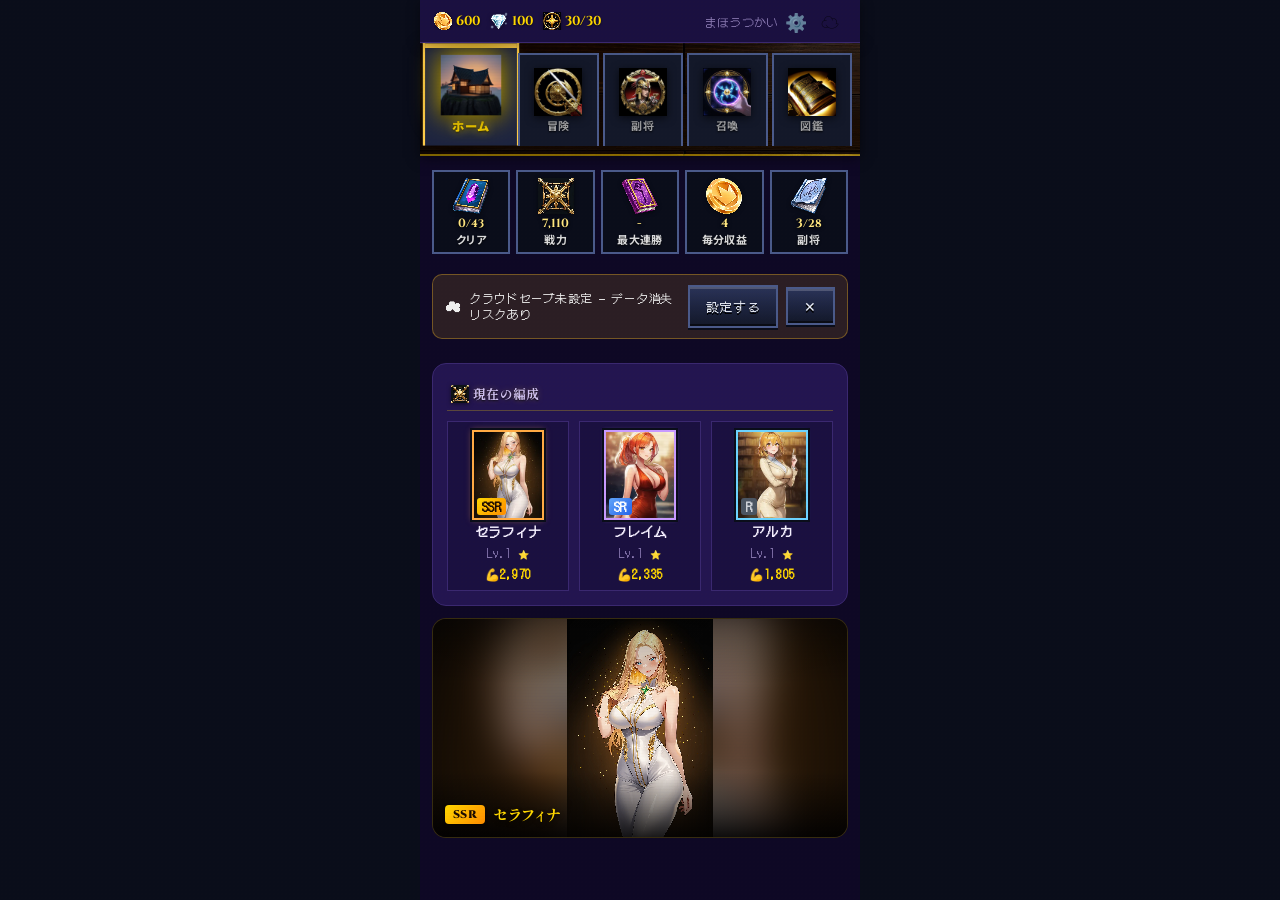
==== commit fa9f547c: "feat(home): お気に入りキャラ大写し + 装備重複撤去 (v114) 【お気に入りキャラ大写し — 空白フィット型】 - #home-pickup を 現在の編成 直下に追加 - #tab-" ====
--- a/index.html
+++ b/index.html
@@ -7,10 +7,10 @@
   <link rel="preconnect" href="https://fonts.googleapis.com">
   <link rel="preconnect" href="https://fonts.gstatic.com" crossorigin>
   <link rel="stylesheet" href="https://fonts.googleapis.com/css2?family=Cinzel+Decorative:wght@700&family=Cinzel:wght@700&family=DotGothic16&family=Klee+One:wght@600&family=Noto+Sans+JP:wght@500;700&family=Noto+Serif+JP:wght@700&family=Press+Start+2P&family=Shippori+Mincho+B1:wght@700&display=swap">
-  <link rel="stylesheet" href="css/style.css?v=113">
-  <link rel="stylesheet" href="css/pixel-theme.css?v=113">
-  <link rel="stylesheet" href="css/pixel-sprites.css?v=113">
-  <script>window.ASSET_V = '113';</script>
+  <link rel="stylesheet" href="css/style.css?v=114">
+  <link rel="stylesheet" href="css/pixel-theme.css?v=114">
+  <link rel="stylesheet" href="css/pixel-sprites.css?v=114">
+  <script>window.ASSET_V = '114';</script>
 </head>
 <body>
 
@@ -31,9 +31,9 @@
   <!-- ヘッダー -->
   <header class="game-header">
     <div class="hd-resources">
-      <span class="res-coins" aria-label="コイン"><img class="ui-icon ui-icon-sm" src="assets/ui-icons/res_coin.webp?v=113" alt="" aria-hidden="true"> <span id="coins">0</span></span>
-      <span class="res-crystals" aria-label="ジェム"><img class="ui-icon ui-icon-sm" src="assets/ui-icons/res_gem.webp?v=113" alt="" aria-hidden="true"> <span id="crystals">0</span></span>
-      <span class="res-stamina" id="stamina-display" aria-label="スタミナ"><img class="ui-icon ui-icon-sm" src="assets/ui-icons/res_stamina.webp?v=113" alt="" aria-hidden="true"> 30/30</span>
+      <span class="res-coins" aria-label="コイン"><img class="ui-icon ui-icon-sm" src="assets/ui-icons/res_coin.webp?v=114" alt="" aria-hidden="true"> <span id="coins">0</span></span>
+      <span class="res-crystals" aria-label="ジェム"><img class="ui-icon ui-icon-sm" src="assets/ui-icons/res_gem.webp?v=114" alt="" aria-hidden="true"> <span id="crystals">0</span></span>
+      <span class="res-stamina" id="stamina-display" aria-label="スタミナ"><img class="ui-icon ui-icon-sm" src="assets/ui-icons/res_stamina.webp?v=114" alt="" aria-hidden="true"> 30/30</span>
       <span id="stamina-timer" class="stamina-timer hidden"></span>
     </div>
     <div class="hd-player">
@@ -92,23 +92,23 @@
   <!-- タブナビ（PNG アイコン版・木目テクスチャ背景） -->
   <nav class="tab-nav tab-nav-png">
     <button class="tab-btn active" data-tab="home" aria-label="ホーム">
-      <img class="tab-icon" src="assets/nav-icons/home.webp?v=113" alt="" aria-hidden="true">
+      <img class="tab-icon" src="assets/nav-icons/home.webp?v=114" alt="" aria-hidden="true">
       <span class="tab-label" aria-hidden="true">ホーム</span>
     </button>
     <button class="tab-btn" data-tab="adventure" aria-label="冒険">
-      <img class="tab-icon" src="assets/nav-icons/adventure.webp?v=113" alt="" aria-hidden="true">
+      <img class="tab-icon" src="assets/nav-icons/adventure.webp?v=114" alt="" aria-hidden="true">
       <span class="tab-label" aria-hidden="true">冒険</span>
     </button>
     <button class="tab-btn" data-tab="generals" aria-label="副将">
-      <img class="tab-icon" src="assets/nav-icons/generals.webp?v=113" alt="" aria-hidden="true">
+      <img class="tab-icon" src="assets/nav-icons/generals.webp?v=114" alt="" aria-hidden="true">
       <span class="tab-label" aria-hidden="true">副将</span>
     </button>
     <button class="tab-btn" data-tab="gacha" aria-label="召喚">
-      <img class="tab-icon" src="assets/nav-icons/gacha.webp?v=113" alt="" aria-hidden="true">
+      <img class="tab-icon" src="assets/nav-icons/gacha.webp?v=114" alt="" aria-hidden="true">
       <span class="tab-label" aria-hidden="true">召喚</span>
     </button>
     <button class="tab-btn" data-tab="zukan" aria-label="図鑑">
-      <img class="tab-icon" src="assets/nav-icons/codex.webp?v=113" alt="" aria-hidden="true">
+      <img class="tab-icon" src="assets/nav-icons/codex.webp?v=114" alt="" aria-hidden="true">
       <span class="tab-label" aria-hidden="true">図鑑</span>
     </button>
   </nav>
@@ -142,9 +142,12 @@
 
       <!-- 現在の編成 -->
       <section class="home-section">
-        <h3 class="section-label"><img class="ui-icon ui-icon-sm" src="assets/ui-icons/equip_weapon.webp?v=113" alt="" aria-hidden="true"> 現在の編成</h3>
+        <h3 class="section-label"><img class="ui-icon ui-icon-sm" src="assets/ui-icons/equip_weapon.webp?v=114" alt="" aria-hidden="true"> 現在の編成</h3>
         <div id="formation-display" class="formation-display"></div>
       </section>
+
+      <!-- お気に入りキャラ大写し（残り空間を flex で埋める） v114 -->
+      <section id="home-pickup" class="home-pickup"></section>
 
       <div id="save-confirm" class="toast hidden">✓ 保存しました！</div>
 
@@ -507,14 +510,14 @@
 <!-- JS 読み込み順序は依存関係を考慮 -->
 <script src="js/generals_data.js?v=67"></script>
 <script src="js/stages_data.js?v=66"></script>
-<script src="js/battle_engine.js?v=113"></script>
-<script src="js/bgm.js?v=113"></script>
-<script src="js/firebase_auth.js?v=113"></script>
-<script src="js/storage.js?v=113"></script>
-<script src="js/idle.js?v=113"></script>
-<script src="js/image_loader.js?v=113"></script>
-<script src="js/game.js?v=113"></script>
-<script src="js/main.js?v=113"></script>
+<script src="js/battle_engine.js?v=114"></script>
+<script src="js/bgm.js?v=114"></script>
+<script src="js/firebase_auth.js?v=114"></script>
+<script src="js/storage.js?v=114"></script>
+<script src="js/idle.js?v=114"></script>
+<script src="js/image_loader.js?v=114"></script>
+<script src="js/game.js?v=114"></script>
+<script src="js/main.js?v=114"></script>
 <script>
   // Service Worker 登録（v94 〜）
   if ('serviceWorker' in navigator) {
--- a/css/style.css
+++ b/css/style.css
@@ -891,6 +891,72 @@
   border: 1px solid rgba(139,92,246,.25); white-space: nowrap;
 }
 .reward-chip-fc { background: rgba(251,191,36,.15); color: var(--gold); border-color: rgba(251,191,36,.35); }
+
+/* ─── ホーム: お気に入りキャラ大写し v114 — 残り高さを flex で埋める ─── */
+#tab-home { display: flex; flex-direction: column; }
+.home-pickup {
+  flex: 1 1 0;
+  min-height: 220px;
+  position: relative;
+  overflow: hidden;
+  border-radius: var(--radius);
+  background: #0a0612;
+  cursor: pointer;
+  isolation: isolate;
+  border: 1px solid rgba(255,215,0,.18);
+}
+.home-pickup.hidden { display: none; }
+.home-pickup .pickup-bg {
+  position: absolute; inset: -8%;
+  width: 116%; height: 116%;
+  object-fit: cover; object-position: center;
+  filter: blur(20px) brightness(.5) saturate(1.2);
+  z-index: 0;
+}
+.home-pickup .pickup-main {
+  position: absolute; inset: 0;
+  width: 100%; height: 100%;
+  object-fit: contain; object-position: center;
+  z-index: 1;
+}
+.home-pickup .pickup-vignette {
+  position: absolute; inset: 0; z-index: 2;
+  background: linear-gradient(to bottom,
+    rgba(0,0,0,.35) 0%, rgba(0,0,0,0) 30%,
+    rgba(0,0,0,0) 70%, rgba(0,0,0,.85) 100%);
+  pointer-events: none;
+}
+.home-pickup .pickup-info {
+  position: absolute; left: 12px; right: 12px; bottom: 10px;
+  z-index: 3;
+  display: flex; align-items: center; gap: 8px;
+  pointer-events: none;
+}
+.home-pickup .pickup-rarity {
+  font-family: var(--font-num);
+  font-weight: 900; font-size: 11px;
+  padding: 2px 8px; border-radius: 4px;
+  background: linear-gradient(135deg,#ffd700,#ff8c00);
+  color: #1a0a00;
+  box-shadow: 0 1px 3px rgba(0,0,0,.6);
+}
+.home-pickup .pickup-rarity.rarity-LR { background: linear-gradient(135deg,#ff00cc,#ffd700,#00ccff); color: #000; }
+.home-pickup .pickup-rarity.rarity-MR { background: linear-gradient(135deg,#6600cc,#cc00ff,#9900bb); color: #fff; }
+.home-pickup .pickup-rarity.rarity-UR { background: linear-gradient(135deg,#cc2200,#ff6600,#ff8800); color: #fff; }
+.home-pickup .pickup-rarity.rarity-SR { background: linear-gradient(135deg,#60a5fa,#2563eb); color: #fff; }
+.home-pickup .pickup-rarity.rarity-R  { background: #4b5563; color: #d1d5db; }
+.home-pickup .pickup-name {
+  font-family: var(--font-title);
+  font-size: 16px; font-weight: 700;
+  color: #ffd700;
+  text-shadow: 0 2px 4px rgba(0,0,0,.85);
+  letter-spacing: .04em;
+}
+.home-pickup .pickup-fav {
+  margin-left: auto;
+  font-size: 18px;
+  filter: drop-shadow(0 0 6px rgba(255,51,102,.7));
+}
 
 /* ─── 副将タブ ──────────────────────────────────────────────────────────── */
 
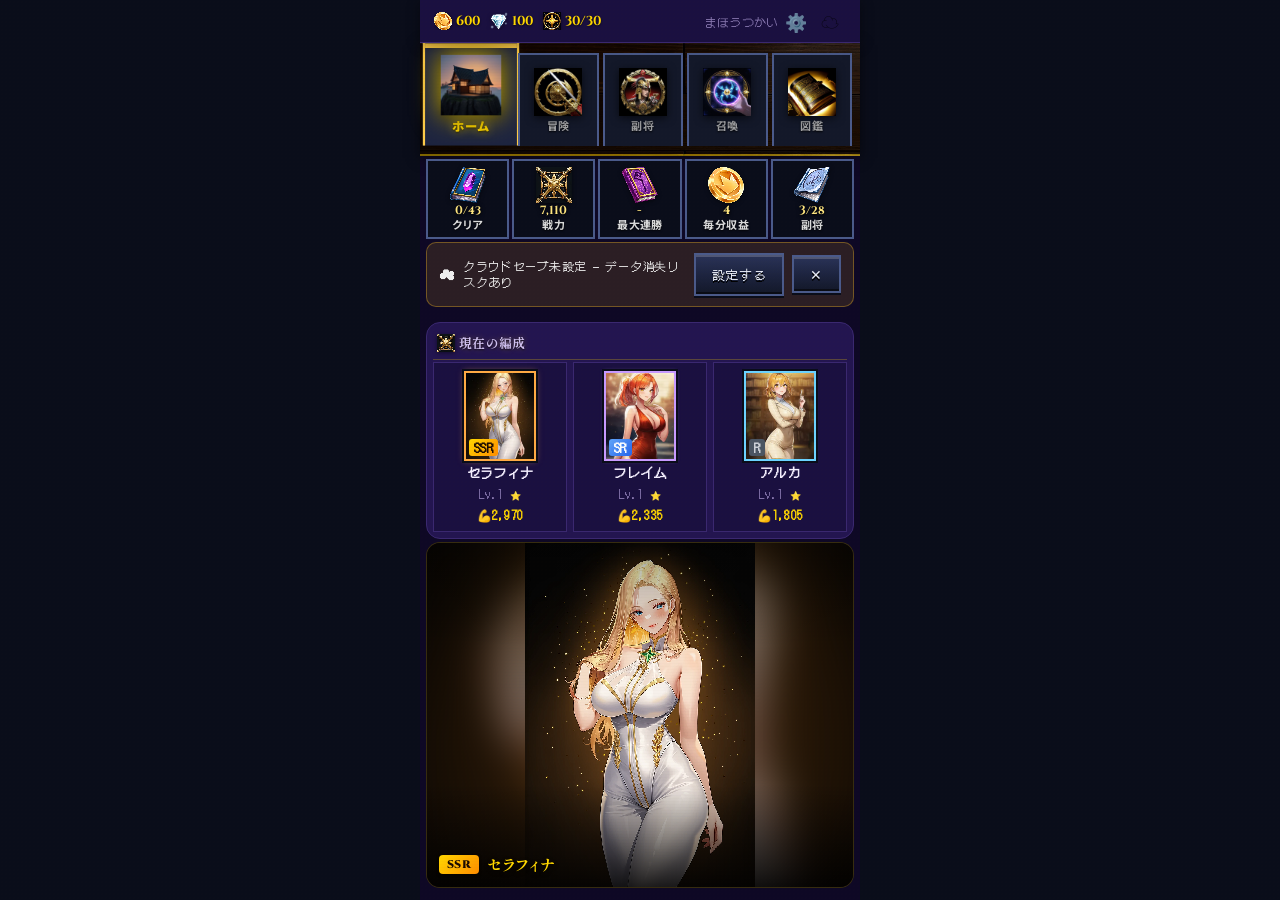
==== commit cf3080af: "ui: ホーム/副将 セクションの無駄な余白を削減 (v115-118) - .tab-panel.active に min-height: 100% で flex 拡張可能に (v115) - .t" ====
--- a/index.html
+++ b/index.html
@@ -7,10 +7,10 @@
   <link rel="preconnect" href="https://fonts.googleapis.com">
   <link rel="preconnect" href="https://fonts.gstatic.com" crossorigin>
   <link rel="stylesheet" href="https://fonts.googleapis.com/css2?family=Cinzel+Decorative:wght@700&family=Cinzel:wght@700&family=DotGothic16&family=Klee+One:wght@600&family=Noto+Sans+JP:wght@500;700&family=Noto+Serif+JP:wght@700&family=Press+Start+2P&family=Shippori+Mincho+B1:wght@700&display=swap">
-  <link rel="stylesheet" href="css/style.css?v=114">
-  <link rel="stylesheet" href="css/pixel-theme.css?v=114">
-  <link rel="stylesheet" href="css/pixel-sprites.css?v=114">
-  <script>window.ASSET_V = '114';</script>
+  <link rel="stylesheet" href="css/style.css?v=118">
+  <link rel="stylesheet" href="css/pixel-theme.css?v=118">
+  <link rel="stylesheet" href="css/pixel-sprites.css?v=118">
+  <script>window.ASSET_V = '118';</script>
 </head>
 <body>
 
@@ -31,9 +31,9 @@
   <!-- ヘッダー -->
   <header class="game-header">
     <div class="hd-resources">
-      <span class="res-coins" aria-label="コイン"><img class="ui-icon ui-icon-sm" src="assets/ui-icons/res_coin.webp?v=114" alt="" aria-hidden="true"> <span id="coins">0</span></span>
-      <span class="res-crystals" aria-label="ジェム"><img class="ui-icon ui-icon-sm" src="assets/ui-icons/res_gem.webp?v=114" alt="" aria-hidden="true"> <span id="crystals">0</span></span>
-      <span class="res-stamina" id="stamina-display" aria-label="スタミナ"><img class="ui-icon ui-icon-sm" src="assets/ui-icons/res_stamina.webp?v=114" alt="" aria-hidden="true"> 30/30</span>
+      <span class="res-coins" aria-label="コイン"><img class="ui-icon ui-icon-sm" src="assets/ui-icons/res_coin.webp?v=118" alt="" aria-hidden="true"> <span id="coins">0</span></span>
+      <span class="res-crystals" aria-label="ジェム"><img class="ui-icon ui-icon-sm" src="assets/ui-icons/res_gem.webp?v=118" alt="" aria-hidden="true"> <span id="crystals">0</span></span>
+      <span class="res-stamina" id="stamina-display" aria-label="スタミナ"><img class="ui-icon ui-icon-sm" src="assets/ui-icons/res_stamina.webp?v=118" alt="" aria-hidden="true"> 30/30</span>
       <span id="stamina-timer" class="stamina-timer hidden"></span>
     </div>
     <div class="hd-player">
@@ -92,23 +92,23 @@
   <!-- タブナビ（PNG アイコン版・木目テクスチャ背景） -->
   <nav class="tab-nav tab-nav-png">
     <button class="tab-btn active" data-tab="home" aria-label="ホーム">
-      <img class="tab-icon" src="assets/nav-icons/home.webp?v=114" alt="" aria-hidden="true">
+      <img class="tab-icon" src="assets/nav-icons/home.webp?v=118" alt="" aria-hidden="true">
       <span class="tab-label" aria-hidden="true">ホーム</span>
     </button>
     <button class="tab-btn" data-tab="adventure" aria-label="冒険">
-      <img class="tab-icon" src="assets/nav-icons/adventure.webp?v=114" alt="" aria-hidden="true">
+      <img class="tab-icon" src="assets/nav-icons/adventure.webp?v=118" alt="" aria-hidden="true">
       <span class="tab-label" aria-hidden="true">冒険</span>
     </button>
     <button class="tab-btn" data-tab="generals" aria-label="副将">
-      <img class="tab-icon" src="assets/nav-icons/generals.webp?v=114" alt="" aria-hidden="true">
+      <img class="tab-icon" src="assets/nav-icons/generals.webp?v=118" alt="" aria-hidden="true">
       <span class="tab-label" aria-hidden="true">副将</span>
     </button>
     <button class="tab-btn" data-tab="gacha" aria-label="召喚">
-      <img class="tab-icon" src="assets/nav-icons/gacha.webp?v=114" alt="" aria-hidden="true">
+      <img class="tab-icon" src="assets/nav-icons/gacha.webp?v=118" alt="" aria-hidden="true">
       <span class="tab-label" aria-hidden="true">召喚</span>
     </button>
     <button class="tab-btn" data-tab="zukan" aria-label="図鑑">
-      <img class="tab-icon" src="assets/nav-icons/codex.webp?v=114" alt="" aria-hidden="true">
+      <img class="tab-icon" src="assets/nav-icons/codex.webp?v=118" alt="" aria-hidden="true">
       <span class="tab-label" aria-hidden="true">図鑑</span>
     </button>
   </nav>
@@ -142,7 +142,7 @@
 
       <!-- 現在の編成 -->
       <section class="home-section">
-        <h3 class="section-label"><img class="ui-icon ui-icon-sm" src="assets/ui-icons/equip_weapon.webp?v=114" alt="" aria-hidden="true"> 現在の編成</h3>
+        <h3 class="section-label"><img class="ui-icon ui-icon-sm" src="assets/ui-icons/equip_weapon.webp?v=118" alt="" aria-hidden="true"> 現在の編成</h3>
         <div id="formation-display" class="formation-display"></div>
       </section>
 
@@ -510,14 +510,14 @@
 <!-- JS 読み込み順序は依存関係を考慮 -->
 <script src="js/generals_data.js?v=67"></script>
 <script src="js/stages_data.js?v=66"></script>
-<script src="js/battle_engine.js?v=114"></script>
-<script src="js/bgm.js?v=114"></script>
-<script src="js/firebase_auth.js?v=114"></script>
-<script src="js/storage.js?v=114"></script>
-<script src="js/idle.js?v=114"></script>
-<script src="js/image_loader.js?v=114"></script>
-<script src="js/game.js?v=114"></script>
-<script src="js/main.js?v=114"></script>
+<script src="js/battle_engine.js?v=118"></script>
+<script src="js/bgm.js?v=118"></script>
+<script src="js/firebase_auth.js?v=118"></script>
+<script src="js/storage.js?v=118"></script>
+<script src="js/idle.js?v=118"></script>
+<script src="js/image_loader.js?v=118"></script>
+<script src="js/game.js?v=118"></script>
+<script src="js/main.js?v=118"></script>
 <script>
   // Service Worker 登録（v94 〜）
   if ('serviceWorker' in navigator) {
--- a/css/style.css
+++ b/css/style.css
@@ -469,8 +469,8 @@
 
 /* タブコンテンツ */
 .tab-content { flex: 1; overflow-y: auto; overflow-x: hidden; }
-.tab-panel   { display: none; flex-direction: column; gap: 12px; padding: 14px 12px 28px; }
-.tab-panel.active { display: flex; }
+.tab-panel   { display: none; flex-direction: column; gap: 3px; padding: 3px 6px 12px; }
+.tab-panel.active { display: flex; min-height: 100%; }
 .tab-content::-webkit-scrollbar { width: 3px; }
 .tab-content::-webkit-scrollbar-thumb { background: var(--border); border-radius: 99px; }
 
@@ -514,12 +514,12 @@
 /* ─── セクション共通 ────────────────────────────────────────────────────── */
 
 .home-section {
-  background: var(--card); border-radius: var(--radius); padding: 14px;
+  background: var(--card); border-radius: var(--radius); padding: 4px 6px 6px;
   border: 1px solid var(--border);
 }
 .section-label {
   font-size: 13px; font-weight: bold; color: var(--text-mid);
-  margin-bottom: 10px; letter-spacing: .05em;
+  margin-bottom: 2px; letter-spacing: .05em;
 }
 .toast {
   background: var(--green); color: #fff; text-align: center;
@@ -627,7 +627,7 @@
 
 /* 編成表示 */
 .formation-display {
-  display: flex; gap: 10px; justify-content: center;
+  display: flex; gap: 6px; justify-content: center;
 }
 .formation-slot {
   flex: 1; display: flex; flex-direction: column; align-items: center; gap: 4px;
@@ -1352,14 +1352,14 @@
 /* ─── ホームダッシュボード ──────────────────────────────────────────────── */
 
 .home-dashboard {
-  /* v98: 横一列に戻す — 5チップを均等配置 */
-  display: grid; grid-template-columns: repeat(5, 1fr); gap: 6px;
-  margin-bottom: 8px;
+  /* v117: ぎゅっと詰める */
+  display: grid; grid-template-columns: repeat(5, 1fr); gap: 3px;
+  margin-bottom: 0;
 }
 .dash-chip {
   border-radius: var(--radius-sm);
-  padding: 8px 4px 7px;
-  display: flex; flex-direction: column; align-items: center; gap: 2px;
+  padding: 3px 2px 2px;
+  display: flex; flex-direction: column; align-items: center; gap: 0;
   text-align: center; border: 1px solid transparent;
   background: var(--card); position: relative; overflow: hidden;
   transition: transform .15s;
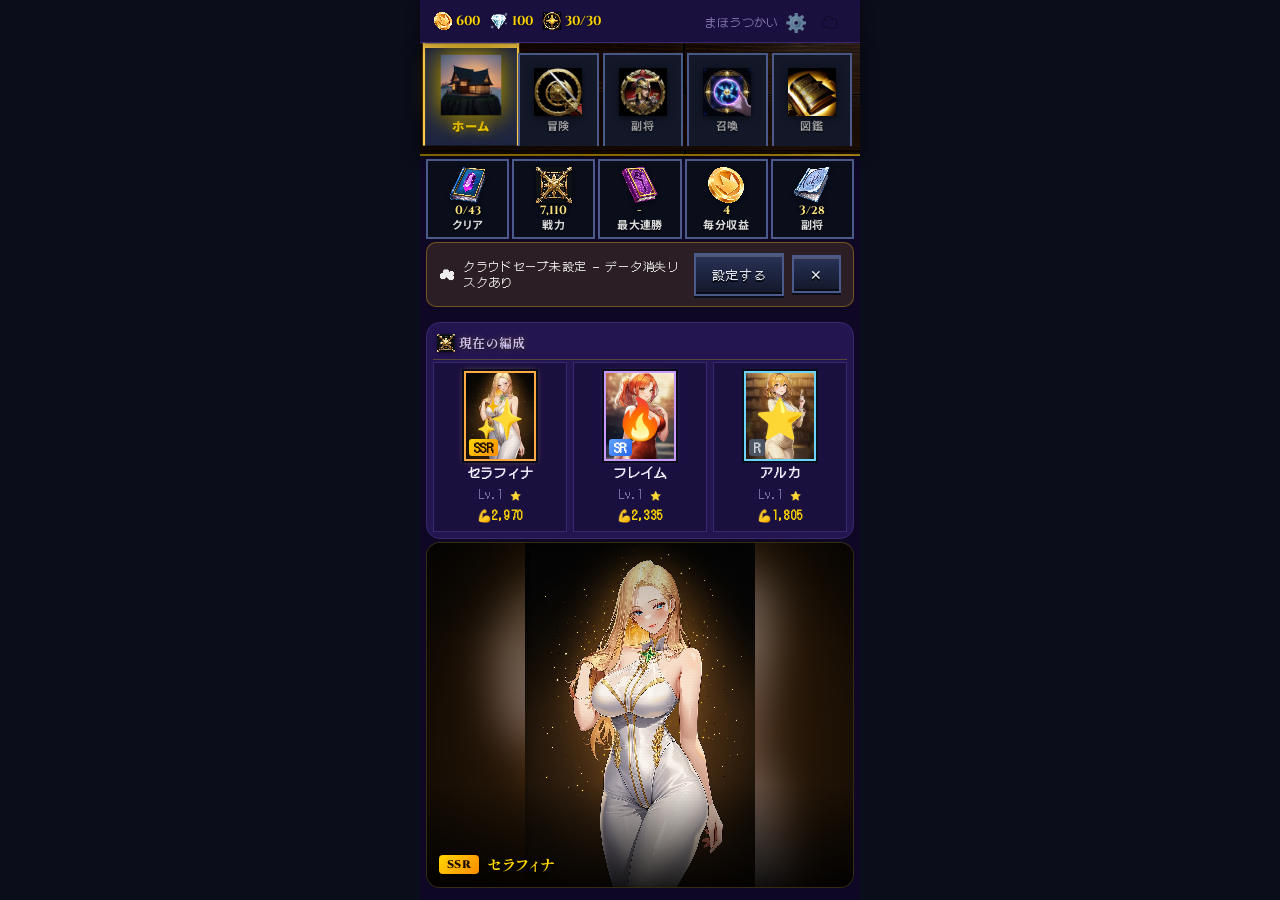
==== commit 65cb6ab8: "fix(home): #tab-home が非アクティブでも表示される不具合 (v119) #tab-home { display: flex; ... } が ID 詳細度で .tab-panel." ====
--- a/index.html
+++ b/index.html
@@ -7,10 +7,10 @@
   <link rel="preconnect" href="https://fonts.googleapis.com">
   <link rel="preconnect" href="https://fonts.gstatic.com" crossorigin>
   <link rel="stylesheet" href="https://fonts.googleapis.com/css2?family=Cinzel+Decorative:wght@700&family=Cinzel:wght@700&family=DotGothic16&family=Klee+One:wght@600&family=Noto+Sans+JP:wght@500;700&family=Noto+Serif+JP:wght@700&family=Press+Start+2P&family=Shippori+Mincho+B1:wght@700&display=swap">
-  <link rel="stylesheet" href="css/style.css?v=118">
-  <link rel="stylesheet" href="css/pixel-theme.css?v=118">
-  <link rel="stylesheet" href="css/pixel-sprites.css?v=118">
-  <script>window.ASSET_V = '118';</script>
+  <link rel="stylesheet" href="css/style.css?v=119">
+  <link rel="stylesheet" href="css/pixel-theme.css?v=119">
+  <link rel="stylesheet" href="css/pixel-sprites.css?v=119">
+  <script>window.ASSET_V = '119';</script>
 </head>
 <body>
 
@@ -31,9 +31,9 @@
   <!-- ヘッダー -->
   <header class="game-header">
     <div class="hd-resources">
-      <span class="res-coins" aria-label="コイン"><img class="ui-icon ui-icon-sm" src="assets/ui-icons/res_coin.webp?v=118" alt="" aria-hidden="true"> <span id="coins">0</span></span>
-      <span class="res-crystals" aria-label="ジェム"><img class="ui-icon ui-icon-sm" src="assets/ui-icons/res_gem.webp?v=118" alt="" aria-hidden="true"> <span id="crystals">0</span></span>
-      <span class="res-stamina" id="stamina-display" aria-label="スタミナ"><img class="ui-icon ui-icon-sm" src="assets/ui-icons/res_stamina.webp?v=118" alt="" aria-hidden="true"> 30/30</span>
+      <span class="res-coins" aria-label="コイン"><img class="ui-icon ui-icon-sm" src="assets/ui-icons/res_coin.webp?v=119" alt="" aria-hidden="true"> <span id="coins">0</span></span>
+      <span class="res-crystals" aria-label="ジェム"><img class="ui-icon ui-icon-sm" src="assets/ui-icons/res_gem.webp?v=119" alt="" aria-hidden="true"> <span id="crystals">0</span></span>
+      <span class="res-stamina" id="stamina-display" aria-label="スタミナ"><img class="ui-icon ui-icon-sm" src="assets/ui-icons/res_stamina.webp?v=119" alt="" aria-hidden="true"> 30/30</span>
       <span id="stamina-timer" class="stamina-timer hidden"></span>
     </div>
     <div class="hd-player">
@@ -92,23 +92,23 @@
   <!-- タブナビ（PNG アイコン版・木目テクスチャ背景） -->
   <nav class="tab-nav tab-nav-png">
     <button class="tab-btn active" data-tab="home" aria-label="ホーム">
-      <img class="tab-icon" src="assets/nav-icons/home.webp?v=118" alt="" aria-hidden="true">
+      <img class="tab-icon" src="assets/nav-icons/home.webp?v=119" alt="" aria-hidden="true">
       <span class="tab-label" aria-hidden="true">ホーム</span>
     </button>
     <button class="tab-btn" data-tab="adventure" aria-label="冒険">
-      <img class="tab-icon" src="assets/nav-icons/adventure.webp?v=118" alt="" aria-hidden="true">
+      <img class="tab-icon" src="assets/nav-icons/adventure.webp?v=119" alt="" aria-hidden="true">
       <span class="tab-label" aria-hidden="true">冒険</span>
     </button>
     <button class="tab-btn" data-tab="generals" aria-label="副将">
-      <img class="tab-icon" src="assets/nav-icons/generals.webp?v=118" alt="" aria-hidden="true">
+      <img class="tab-icon" src="assets/nav-icons/generals.webp?v=119" alt="" aria-hidden="true">
       <span class="tab-label" aria-hidden="true">副将</span>
     </button>
     <button class="tab-btn" data-tab="gacha" aria-label="召喚">
-      <img class="tab-icon" src="assets/nav-icons/gacha.webp?v=118" alt="" aria-hidden="true">
+      <img class="tab-icon" src="assets/nav-icons/gacha.webp?v=119" alt="" aria-hidden="true">
       <span class="tab-label" aria-hidden="true">召喚</span>
     </button>
     <button class="tab-btn" data-tab="zukan" aria-label="図鑑">
-      <img class="tab-icon" src="assets/nav-icons/codex.webp?v=118" alt="" aria-hidden="true">
+      <img class="tab-icon" src="assets/nav-icons/codex.webp?v=119" alt="" aria-hidden="true">
       <span class="tab-label" aria-hidden="true">図鑑</span>
     </button>
   </nav>
@@ -142,7 +142,7 @@
 
       <!-- 現在の編成 -->
       <section class="home-section">
-        <h3 class="section-label"><img class="ui-icon ui-icon-sm" src="assets/ui-icons/equip_weapon.webp?v=118" alt="" aria-hidden="true"> 現在の編成</h3>
+        <h3 class="section-label"><img class="ui-icon ui-icon-sm" src="assets/ui-icons/equip_weapon.webp?v=119" alt="" aria-hidden="true"> 現在の編成</h3>
         <div id="formation-display" class="formation-display"></div>
       </section>
 
@@ -510,14 +510,14 @@
 <!-- JS 読み込み順序は依存関係を考慮 -->
 <script src="js/generals_data.js?v=67"></script>
 <script src="js/stages_data.js?v=66"></script>
-<script src="js/battle_engine.js?v=118"></script>
-<script src="js/bgm.js?v=118"></script>
-<script src="js/firebase_auth.js?v=118"></script>
-<script src="js/storage.js?v=118"></script>
-<script src="js/idle.js?v=118"></script>
-<script src="js/image_loader.js?v=118"></script>
-<script src="js/game.js?v=118"></script>
-<script src="js/main.js?v=118"></script>
+<script src="js/battle_engine.js?v=119"></script>
+<script src="js/bgm.js?v=119"></script>
+<script src="js/firebase_auth.js?v=119"></script>
+<script src="js/storage.js?v=119"></script>
+<script src="js/idle.js?v=119"></script>
+<script src="js/image_loader.js?v=119"></script>
+<script src="js/game.js?v=119"></script>
+<script src="js/main.js?v=119"></script>
 <script>
   // Service Worker 登録（v94 〜）
   if ('serviceWorker' in navigator) {
--- a/css/style.css
+++ b/css/style.css
@@ -893,7 +893,8 @@
 .reward-chip-fc { background: rgba(251,191,36,.15); color: var(--gold); border-color: rgba(251,191,36,.35); }
 
 /* ─── ホーム: お気に入りキャラ大写し v114 — 残り高さを flex で埋める ─── */
-#tab-home { display: flex; flex-direction: column; }
+/* v118: タブ非アクティブ時に display:none を保つため .active 限定にする */
+#tab-home.active { flex-direction: column; }
 .home-pickup {
   flex: 1 1 0;
   min-height: 220px;
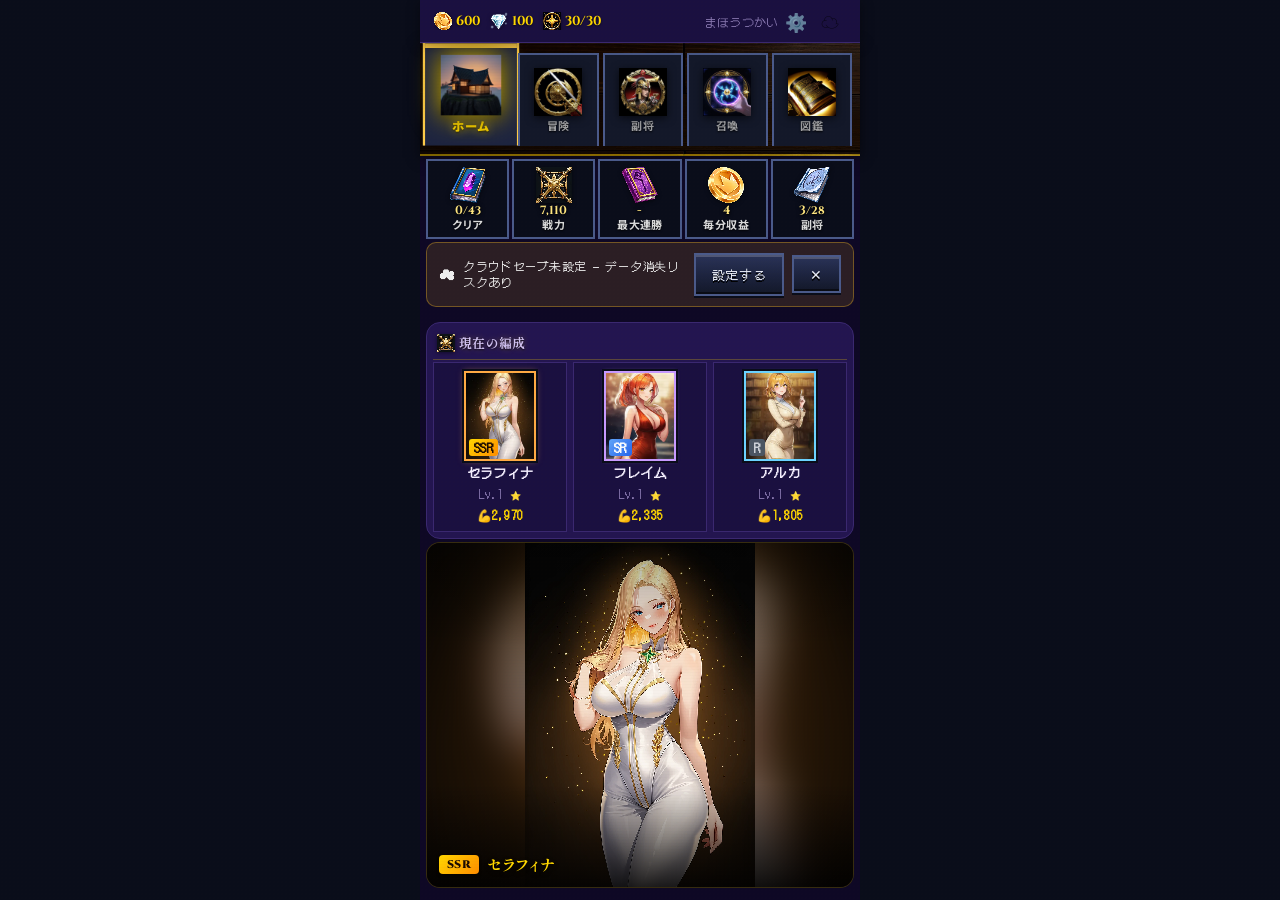
==== commit 90a292a9: "ui(card): 属性バッジの枠を撤去 (v120) .card-elem-badge: 背景・枠・padding を全廃 text-shadow で背景に依存せず読める  Co-Authored-" ====
--- a/index.html
+++ b/index.html
@@ -7,10 +7,10 @@
   <link rel="preconnect" href="https://fonts.googleapis.com">
   <link rel="preconnect" href="https://fonts.gstatic.com" crossorigin>
   <link rel="stylesheet" href="https://fonts.googleapis.com/css2?family=Cinzel+Decorative:wght@700&family=Cinzel:wght@700&family=DotGothic16&family=Klee+One:wght@600&family=Noto+Sans+JP:wght@500;700&family=Noto+Serif+JP:wght@700&family=Press+Start+2P&family=Shippori+Mincho+B1:wght@700&display=swap">
-  <link rel="stylesheet" href="css/style.css?v=119">
-  <link rel="stylesheet" href="css/pixel-theme.css?v=119">
-  <link rel="stylesheet" href="css/pixel-sprites.css?v=119">
-  <script>window.ASSET_V = '119';</script>
+  <link rel="stylesheet" href="css/style.css?v=120">
+  <link rel="stylesheet" href="css/pixel-theme.css?v=120">
+  <link rel="stylesheet" href="css/pixel-sprites.css?v=120">
+  <script>window.ASSET_V = '120';</script>
 </head>
 <body>
 
@@ -31,9 +31,9 @@
   <!-- ヘッダー -->
   <header class="game-header">
     <div class="hd-resources">
-      <span class="res-coins" aria-label="コイン"><img class="ui-icon ui-icon-sm" src="assets/ui-icons/res_coin.webp?v=119" alt="" aria-hidden="true"> <span id="coins">0</span></span>
-      <span class="res-crystals" aria-label="ジェム"><img class="ui-icon ui-icon-sm" src="assets/ui-icons/res_gem.webp?v=119" alt="" aria-hidden="true"> <span id="crystals">0</span></span>
-      <span class="res-stamina" id="stamina-display" aria-label="スタミナ"><img class="ui-icon ui-icon-sm" src="assets/ui-icons/res_stamina.webp?v=119" alt="" aria-hidden="true"> 30/30</span>
+      <span class="res-coins" aria-label="コイン"><img class="ui-icon ui-icon-sm" src="assets/ui-icons/res_coin.webp?v=120" alt="" aria-hidden="true"> <span id="coins">0</span></span>
+      <span class="res-crystals" aria-label="ジェム"><img class="ui-icon ui-icon-sm" src="assets/ui-icons/res_gem.webp?v=120" alt="" aria-hidden="true"> <span id="crystals">0</span></span>
+      <span class="res-stamina" id="stamina-display" aria-label="スタミナ"><img class="ui-icon ui-icon-sm" src="assets/ui-icons/res_stamina.webp?v=120" alt="" aria-hidden="true"> 30/30</span>
       <span id="stamina-timer" class="stamina-timer hidden"></span>
     </div>
     <div class="hd-player">
@@ -92,23 +92,23 @@
   <!-- タブナビ（PNG アイコン版・木目テクスチャ背景） -->
   <nav class="tab-nav tab-nav-png">
     <button class="tab-btn active" data-tab="home" aria-label="ホーム">
-      <img class="tab-icon" src="assets/nav-icons/home.webp?v=119" alt="" aria-hidden="true">
+      <img class="tab-icon" src="assets/nav-icons/home.webp?v=120" alt="" aria-hidden="true">
       <span class="tab-label" aria-hidden="true">ホーム</span>
     </button>
     <button class="tab-btn" data-tab="adventure" aria-label="冒険">
-      <img class="tab-icon" src="assets/nav-icons/adventure.webp?v=119" alt="" aria-hidden="true">
+      <img class="tab-icon" src="assets/nav-icons/adventure.webp?v=120" alt="" aria-hidden="true">
       <span class="tab-label" aria-hidden="true">冒険</span>
     </button>
     <button class="tab-btn" data-tab="generals" aria-label="副将">
-      <img class="tab-icon" src="assets/nav-icons/generals.webp?v=119" alt="" aria-hidden="true">
+      <img class="tab-icon" src="assets/nav-icons/generals.webp?v=120" alt="" aria-hidden="true">
       <span class="tab-label" aria-hidden="true">副将</span>
     </button>
     <button class="tab-btn" data-tab="gacha" aria-label="召喚">
-      <img class="tab-icon" src="assets/nav-icons/gacha.webp?v=119" alt="" aria-hidden="true">
+      <img class="tab-icon" src="assets/nav-icons/gacha.webp?v=120" alt="" aria-hidden="true">
       <span class="tab-label" aria-hidden="true">召喚</span>
     </button>
     <button class="tab-btn" data-tab="zukan" aria-label="図鑑">
-      <img class="tab-icon" src="assets/nav-icons/codex.webp?v=119" alt="" aria-hidden="true">
+      <img class="tab-icon" src="assets/nav-icons/codex.webp?v=120" alt="" aria-hidden="true">
       <span class="tab-label" aria-hidden="true">図鑑</span>
     </button>
   </nav>
@@ -142,7 +142,7 @@
 
       <!-- 現在の編成 -->
       <section class="home-section">
-        <h3 class="section-label"><img class="ui-icon ui-icon-sm" src="assets/ui-icons/equip_weapon.webp?v=119" alt="" aria-hidden="true"> 現在の編成</h3>
+        <h3 class="section-label"><img class="ui-icon ui-icon-sm" src="assets/ui-icons/equip_weapon.webp?v=120" alt="" aria-hidden="true"> 現在の編成</h3>
         <div id="formation-display" class="formation-display"></div>
       </section>
 
@@ -510,14 +510,14 @@
 <!-- JS 読み込み順序は依存関係を考慮 -->
 <script src="js/generals_data.js?v=67"></script>
 <script src="js/stages_data.js?v=66"></script>
-<script src="js/battle_engine.js?v=119"></script>
-<script src="js/bgm.js?v=119"></script>
-<script src="js/firebase_auth.js?v=119"></script>
-<script src="js/storage.js?v=119"></script>
-<script src="js/idle.js?v=119"></script>
-<script src="js/image_loader.js?v=119"></script>
-<script src="js/game.js?v=119"></script>
-<script src="js/main.js?v=119"></script>
+<script src="js/battle_engine.js?v=120"></script>
+<script src="js/bgm.js?v=120"></script>
+<script src="js/firebase_auth.js?v=120"></script>
+<script src="js/storage.js?v=120"></script>
+<script src="js/idle.js?v=120"></script>
+<script src="js/image_loader.js?v=120"></script>
+<script src="js/game.js?v=120"></script>
+<script src="js/main.js?v=120"></script>
 <script>
   // Service Worker 登録（v94 〜）
   if ('serviceWorker' in navigator) {
--- a/css/pixel-theme.css
+++ b/css/pixel-theme.css
@@ -795,19 +795,20 @@
 
 /* カード上部左端に属性バッジ (絶対配置、formation-badge は右上なので左上) */
 .card-elem-badge {
+  /* v120: 枠/背景を撤去、属性絵文字+ラベルのみ */
   position: absolute;
   top: 4px; left: 4px;
   font-family: var(--p-font-main);
-  font-size: 9px;
-  padding: 2px 5px;
-  background: rgba(10,10,20,.8);
+  font-size: 10px;
+  padding: 0;
+  background: transparent;
   color: var(--ec, #fff);
-  border: var(--px) solid var(--ec, #888);
+  border: none;
   border-radius: 0;
   line-height: 1.2;
   pointer-events: none;
   z-index: 3;
-  text-shadow: 0 var(--px) 0 #000;
+  text-shadow: 0 1px 2px rgba(0,0,0,.95), 0 0 4px rgba(0,0,0,.7);
 }
 
 /* ─── 材料アイコン (絵文字を統一ピクセル枠で囲んでアセット感を出す) ─── */
